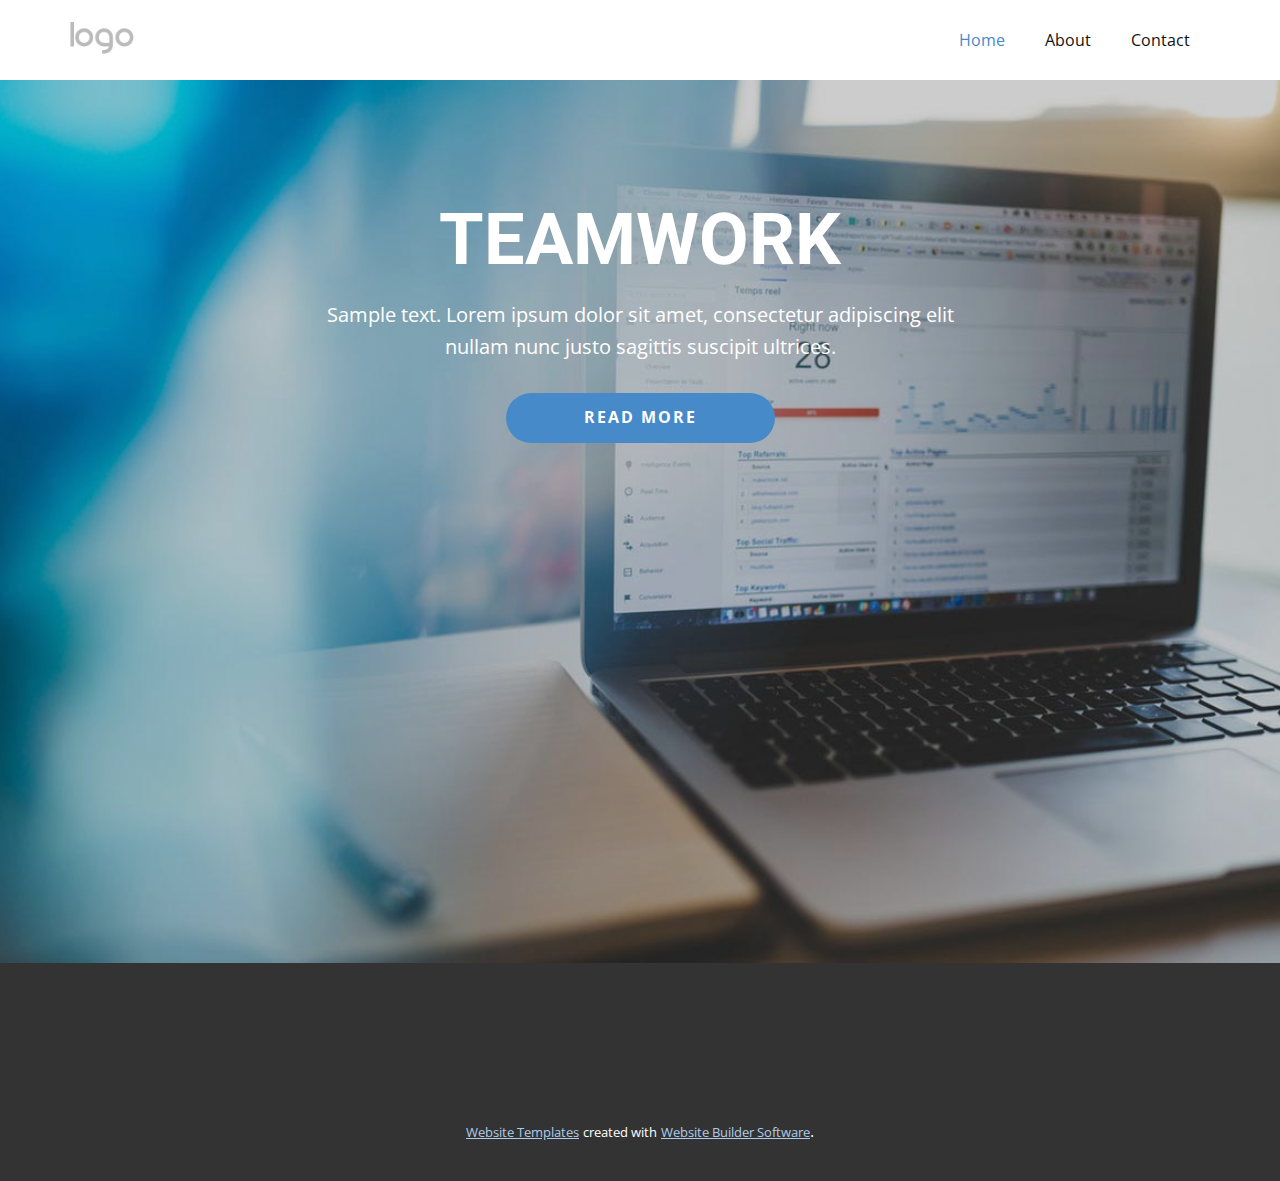
==== index.html @ 9499b472 "glowork template" ====
<!DOCTYPE html>
<html style="font-size: 16px;">
  <head>
    <meta name="viewport" content="width=device-width, initial-scale=1.0">
    <meta charset="utf-8">
    <meta name="keywords" content="INTUITIVE, Interior Workshop">
    <meta name="description" content="">
    <meta name="page_type" content="np-template-header-footer-from-plugin">
    <title>Home</title>
    <link rel="stylesheet" href="nicepage.css" media="screen">
<link rel="stylesheet" href="Home.css" media="screen">
    <script class="u-script" type="text/javascript" src="jquery.js" defer=""></script>
    <script class="u-script" type="text/javascript" src="nicepage.js" defer=""></script>
    <meta name="generator" content="Nicepage 4.1.0, nicepage.com">
    <link id="u-theme-google-font" rel="stylesheet" href="https://fonts.googleapis.com/css?family=Roboto:100,100i,300,300i,400,400i,500,500i,700,700i,900,900i|Open+Sans:300,300i,400,400i,600,600i,700,700i,800,800i">
    
    
    <script type="application/ld+json">{
		"@context": "http://schema.org",
		"@type": "Organization",
		"name": "",
		"logo": "images/default-logo.png"
}</script>
    <meta name="theme-color" content="#478ac9">
    <meta property="og:title" content="Home">
    <meta property="og:type" content="website">
  </head>
  <body data-home-page="Home.html" data-home-page-title="Home" class="u-body"><header class="u-clearfix u-header u-header" id="sec-4d60"><div class="u-clearfix u-sheet u-valign-middle u-sheet-1">
        <a href="https://nicepage.com" class="u-image u-logo u-image-1">
          <img src="images/default-logo.png" class="u-logo-image u-logo-image-1">
        </a>
        <nav class="u-menu u-menu-dropdown u-offcanvas u-menu-1">
          <div class="menu-collapse" style="font-size: 1rem; letter-spacing: 0px;">
            <a class="u-button-style u-custom-left-right-menu-spacing u-custom-padding-bottom u-custom-top-bottom-menu-spacing u-nav-link u-text-active-palette-1-base u-text-hover-palette-2-base" href="#">
              <svg><use xmlns:xlink="http://www.w3.org/1999/xlink" xlink:href="#menu-hamburger"></use></svg>
              <svg version="1.1" xmlns="http://www.w3.org/2000/svg" xmlns:xlink="http://www.w3.org/1999/xlink"><defs><symbol id="menu-hamburger" viewBox="0 0 16 16" style="width: 16px; height: 16px;"><rect y="1" width="16" height="2"></rect><rect y="7" width="16" height="2"></rect><rect y="13" width="16" height="2"></rect>
</symbol>
</defs></svg>
            </a>
          </div>
          <div class="u-nav-container">
            <ul class="u-nav u-unstyled u-nav-1"><li class="u-nav-item"><a class="u-button-style u-nav-link u-text-active-palette-1-base u-text-hover-palette-2-base" href="Home.html" style="padding: 10px 20px;">Home</a>
</li><li class="u-nav-item"><a class="u-button-style u-nav-link u-text-active-palette-1-base u-text-hover-palette-2-base" href="About.html" style="padding: 10px 20px;">About</a>
</li><li class="u-nav-item"><a class="u-button-style u-nav-link u-text-active-palette-1-base u-text-hover-palette-2-base" href="Contact.html" style="padding: 10px 20px;">Contact</a>
</li></ul>
          </div>
          <div class="u-nav-container-collapse">
            <div class="u-black u-container-style u-inner-container-layout u-opacity u-opacity-95 u-sidenav">
              <div class="u-inner-container-layout u-sidenav-overflow">
                <div class="u-menu-close"></div>
                <ul class="u-align-center u-nav u-popupmenu-items u-unstyled u-nav-2"><li class="u-nav-item"><a class="u-button-style u-nav-link" href="Home.html">Home</a>
</li><li class="u-nav-item"><a class="u-button-style u-nav-link" href="About.html">About</a>
</li><li class="u-nav-item"><a class="u-button-style u-nav-link" href="Contact.html">Contact</a>
</li></ul>
              </div>
            </div>
            <div class="u-black u-menu-overlay u-opacity u-opacity-70"></div>
          </div>
        </nav>
      </div></header>
    <section class="u-align-center u-clearfix u-expand-resize u-image u-shading u-video-cover u-section-1" id="carousel_209f">
      <div class="u-clearfix u-sheet u-valign-middle u-sheet-1">
        <h1 class="u-text u-text-body-alt-color u-title u-text-1">teamwork</h1>
        <p class="u-large-text u-text u-text-body-alt-color u-text-variant u-text-2">Sample text. Lorem ipsum dolor sit amet, consectetur adipiscing elit nullam nunc justo sagittis suscipit ultrices.</p>
        <a href="https://nicepage.com/c/gallery-html-templates" class="u-active-palette-1-base u-btn u-btn-round u-button-style u-hover-palette-1-base u-palette-1-base u-radius-50 u-btn-1">Read More</a>
        <div class="u-expanded-width-sm u-expanded-width-xs u-video u-video-cover u-video-1">
          <div class="embed-responsive embed-responsive-1">
            <iframe style="position: absolute;top: 0;left: 0;width: 100%;height: 100%;" class="embed-responsive-item" src="https://www.youtube.com/embed/iia8HIsvqmw?playlist=iia8HIsvqmw&amp;loop=1&amp;mute=1&amp;showinfo=0&amp;controls=0&amp;start=0&amp;autoplay=1" data-autoplay="1" frameborder="0" allowfullscreen=""></iframe>
          </div>
        </div>
      </div>
    </section>
    
    
    <footer class="u-align-center u-clearfix u-footer u-grey-80 u-footer" id="sec-5041"><div class="u-align-left u-clearfix u-sheet u-sheet-1"></div></footer>
    <section class="u-backlink u-clearfix u-grey-80">
      <a class="u-link" href="https://nicepage.com/website-templates" target="_blank">
        <span>Website Templates</span>
      </a>
      <p class="u-text">
        <span>created with</span>
      </p>
      <a class="u-link" href="" target="_blank">
        <span>Website Builder Software</span>
      </a>. 
    </section>
  </body>
</html>
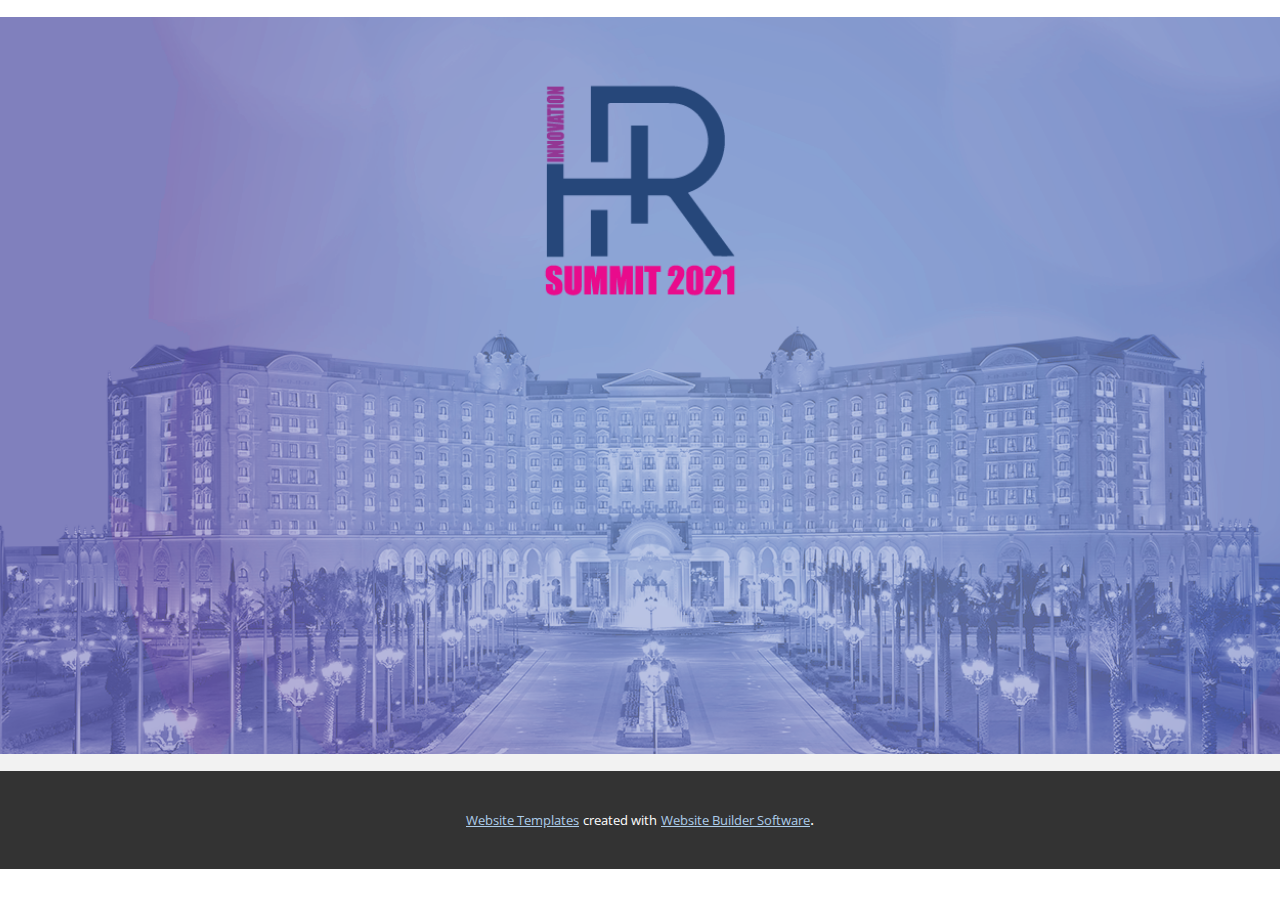
==== commit baf55f6a: "templ-redesign" ====
--- a/index.html
+++ b/index.html
@@ -18,52 +18,16 @@
     <script type="application/ld+json">{
 		"@context": "http://schema.org",
 		"@type": "Organization",
-		"name": "",
-		"logo": "images/default-logo.png"
+		"name": ""
 }</script>
     <meta name="theme-color" content="#478ac9">
     <meta property="og:title" content="Home">
     <meta property="og:type" content="website">
   </head>
-  <body data-home-page="Home.html" data-home-page-title="Home" class="u-body"><header class="u-clearfix u-header u-header" id="sec-4d60"><div class="u-clearfix u-sheet u-valign-middle u-sheet-1">
-        <a href="https://nicepage.com" class="u-image u-logo u-image-1">
-          <img src="images/default-logo.png" class="u-logo-image u-logo-image-1">
-        </a>
-        <nav class="u-menu u-menu-dropdown u-offcanvas u-menu-1">
-          <div class="menu-collapse" style="font-size: 1rem; letter-spacing: 0px;">
-            <a class="u-button-style u-custom-left-right-menu-spacing u-custom-padding-bottom u-custom-top-bottom-menu-spacing u-nav-link u-text-active-palette-1-base u-text-hover-palette-2-base" href="#">
-              <svg><use xmlns:xlink="http://www.w3.org/1999/xlink" xlink:href="#menu-hamburger"></use></svg>
-              <svg version="1.1" xmlns="http://www.w3.org/2000/svg" xmlns:xlink="http://www.w3.org/1999/xlink"><defs><symbol id="menu-hamburger" viewBox="0 0 16 16" style="width: 16px; height: 16px;"><rect y="1" width="16" height="2"></rect><rect y="7" width="16" height="2"></rect><rect y="13" width="16" height="2"></rect>
-</symbol>
-</defs></svg>
-            </a>
-          </div>
-          <div class="u-nav-container">
-            <ul class="u-nav u-unstyled u-nav-1"><li class="u-nav-item"><a class="u-button-style u-nav-link u-text-active-palette-1-base u-text-hover-palette-2-base" href="Home.html" style="padding: 10px 20px;">Home</a>
-</li><li class="u-nav-item"><a class="u-button-style u-nav-link u-text-active-palette-1-base u-text-hover-palette-2-base" href="About.html" style="padding: 10px 20px;">About</a>
-</li><li class="u-nav-item"><a class="u-button-style u-nav-link u-text-active-palette-1-base u-text-hover-palette-2-base" href="Contact.html" style="padding: 10px 20px;">Contact</a>
-</li></ul>
-          </div>
-          <div class="u-nav-container-collapse">
-            <div class="u-black u-container-style u-inner-container-layout u-opacity u-opacity-95 u-sidenav">
-              <div class="u-inner-container-layout u-sidenav-overflow">
-                <div class="u-menu-close"></div>
-                <ul class="u-align-center u-nav u-popupmenu-items u-unstyled u-nav-2"><li class="u-nav-item"><a class="u-button-style u-nav-link" href="Home.html">Home</a>
-</li><li class="u-nav-item"><a class="u-button-style u-nav-link" href="About.html">About</a>
-</li><li class="u-nav-item"><a class="u-button-style u-nav-link" href="Contact.html">Contact</a>
-</li></ul>
-              </div>
-            </div>
-            <div class="u-black u-menu-overlay u-opacity u-opacity-70"></div>
-          </div>
-        </nav>
-      </div></header>
-    <section class="u-align-center u-clearfix u-expand-resize u-image u-shading u-video-cover u-section-1" id="carousel_209f">
-      <div class="u-clearfix u-sheet u-valign-middle u-sheet-1">
-        <h1 class="u-text u-text-body-alt-color u-title u-text-1">teamwork</h1>
-        <p class="u-large-text u-text u-text-body-alt-color u-text-variant u-text-2">Sample text. Lorem ipsum dolor sit amet, consectetur adipiscing elit nullam nunc justo sagittis suscipit ultrices.</p>
-        <a href="https://nicepage.com/c/gallery-html-templates" class="u-active-palette-1-base u-btn u-btn-round u-button-style u-hover-palette-1-base u-palette-1-base u-radius-50 u-btn-1">Read More</a>
-        <div class="u-expanded-width-sm u-expanded-width-xs u-video u-video-cover u-video-1">
+  <body data-home-page="Home.html" data-home-page-title="Home" class="u-body"><header class="u-clearfix u-header u-header" id="sec-4d60"><div class="u-clearfix u-sheet u-sheet-1"></div></header>
+    <section class="u-align-center u-clearfix u-image u-video-cover u-section-1" id="carousel_209f" data-image-width="1280" data-image-height="720">
+      <div class="u-clearfix u-sheet u-sheet-1">
+        <div class="u-video u-video-contain u-video-1">
           <div class="embed-responsive embed-responsive-1">
             <iframe style="position: absolute;top: 0;left: 0;width: 100%;height: 100%;" class="embed-responsive-item" src="https://www.youtube.com/embed/iia8HIsvqmw?playlist=iia8HIsvqmw&amp;loop=1&amp;mute=1&amp;showinfo=0&amp;controls=0&amp;start=0&amp;autoplay=1" data-autoplay="1" frameborder="0" allowfullscreen=""></iframe>
           </div>
@@ -72,7 +36,7 @@
     </section>
     
     
-    <footer class="u-align-center u-clearfix u-footer u-grey-80 u-footer" id="sec-5041"><div class="u-align-left u-clearfix u-sheet u-sheet-1"></div></footer>
+    <footer class="u-align-center u-clearfix u-footer u-grey-5 u-footer" id="sec-5041"><div class="u-align-left u-clearfix u-sheet u-sheet-1"></div></footer>
     <section class="u-backlink u-clearfix u-grey-80">
       <a class="u-link" href="https://nicepage.com/website-templates" target="_blank">
         <span>Website Templates</span>
--- a/nicepage.css
+++ b/nicepage.css
@@ -20675,12 +20675,12 @@
 .u-container-layout.u-color-1-dark-3:before,
 .u-table-alt-color-1-dark-3 tr:nth-child(even) {
   color: #ffffff;
-  background-color: #292e33;
+  background-color: #293332;
 }
 .u-button-style.u-color-1-dark-3,
 .u-button-style.u-color-1-dark-3[class*="u-border-"] {
   color: #ffffff !important;
-  background-color: #292e33 !important;
+  background-color: #293332 !important;
 }
 .u-button-style.u-color-1-dark-3:hover,
 .u-button-style.u-color-1-dark-3[class*="u-border-"]:hover,
@@ -20693,7 +20693,7 @@
 li.active > .u-button-style.u-button-style.u-color-1-dark-3,
 li.active > .u-button-style.u-button-style.u-color-1-dark-3[class*="u-border-"] {
   color: #ffffff !important;
-  background-color: #25292e !important;
+  background-color: #252e2d !important;
 }
 .u-hover-color-1-dark-3:hover,
 .u-hover-color-1-dark-3[class*="u-border-"]:hover,
@@ -20716,10 +20716,10 @@
 li.active > a.u-button-style.u-button-style.u-active-color-1-dark-3,
 li.active > a.u-button-style.u-button-style.u-active-color-1-dark-3[class*="u-border-"] {
   color: #ffffff !important;
-  background-color: #292e33 !important;
+  background-color: #293332 !important;
 }
 a.u-link.u-hover-color-1-dark-3:hover {
-  color: #292e33 !important;
+  color: #293332 !important;
 }
 .u-color-1-dark-2,
 .u-body.u-color-1-dark-2,
@@ -20727,12 +20727,12 @@
 .u-container-layout.u-color-1-dark-2:before,
 .u-table-alt-color-1-dark-2 tr:nth-child(even) {
   color: #ffffff;
-  background-color: #425465;
+  background-color: #41807c;
 }
 .u-button-style.u-color-1-dark-2,
 .u-button-style.u-color-1-dark-2[class*="u-border-"] {
   color: #ffffff !important;
-  background-color: #425465 !important;
+  background-color: #41807c !important;
 }
 .u-button-style.u-color-1-dark-2:hover,
 .u-button-style.u-color-1-dark-2[class*="u-border-"]:hover,
@@ -20745,7 +20745,7 @@
 li.active > .u-button-style.u-button-style.u-color-1-dark-2,
 li.active > .u-button-style.u-button-style.u-color-1-dark-2[class*="u-border-"] {
   color: #ffffff !important;
-  background-color: #3b4c5b !important;
+  background-color: #3a7370 !important;
 }
 .u-hover-color-1-dark-2:hover,
 .u-hover-color-1-dark-2[class*="u-border-"]:hover,
@@ -20768,10 +20768,10 @@
 li.active > a.u-button-style.u-button-style.u-active-color-1-dark-2,
 li.active > a.u-button-style.u-button-style.u-active-color-1-dark-2[class*="u-border-"] {
   color: #ffffff !important;
-  background-color: #425465 !important;
+  background-color: #41807c !important;
 }
 a.u-link.u-hover-color-1-dark-2:hover {
-  color: #425465 !important;
+  color: #41807c !important;
 }
 .u-color-1-dark-1,
 .u-body.u-color-1-dark-1,
@@ -20779,12 +20779,12 @@
 .u-container-layout.u-color-1-dark-1:before,
 .u-table-alt-color-1-dark-1 tr:nth-child(even) {
   color: #ffffff;
-  background-color: #4c7397;
+  background-color: #2cccc4;
 }
 .u-button-style.u-color-1-dark-1,
 .u-button-style.u-color-1-dark-1[class*="u-border-"] {
   color: #ffffff !important;
-  background-color: #4c7397 !important;
+  background-color: #2cccc4 !important;
 }
 .u-button-style.u-color-1-dark-1:hover,
 .u-button-style.u-color-1-dark-1[class*="u-border-"]:hover,
@@ -20797,7 +20797,7 @@
 li.active > .u-button-style.u-button-style.u-color-1-dark-1,
 li.active > .u-button-style.u-button-style.u-color-1-dark-1[class*="u-border-"] {
   color: #ffffff !important;
-  background-color: #446888 !important;
+  background-color: #28b8b0 !important;
 }
 .u-hover-color-1-dark-1:hover,
 .u-hover-color-1-dark-1[class*="u-border-"]:hover,
@@ -20820,23 +20820,23 @@
 li.active > a.u-button-style.u-button-style.u-active-color-1-dark-1,
 li.active > a.u-button-style.u-button-style.u-active-color-1-dark-1[class*="u-border-"] {
   color: #ffffff !important;
-  background-color: #4c7397 !important;
+  background-color: #2cccc4 !important;
 }
 a.u-link.u-hover-color-1-dark-1:hover {
-  color: #4c7397 !important;
+  color: #2cccc4 !important;
 }
 .u-color-1,
 .u-body.u-color-1,
 .u-container-style.u-color-1:before,
 .u-container-layout.u-color-1:before,
 .u-table-alt-color-1 tr:nth-child(even) {
-  color: #ffffff;
-  background-color: #478ac9;
+  color: #111111;
+  background-color: #3be8e0;
 }
 .u-button-style.u-color-1,
 .u-button-style.u-color-1[class*="u-border-"] {
-  color: #ffffff !important;
-  background-color: #478ac9 !important;
+  color: #111111 !important;
+  background-color: #3be8e0 !important;
 }
 .u-button-style.u-color-1:hover,
 .u-button-style.u-color-1[class*="u-border-"]:hover,
@@ -20848,8 +20848,8 @@
 .u-button-style.u-button-style.u-color-1[class*="u-border-"].active,
 li.active > .u-button-style.u-button-style.u-color-1,
 li.active > .u-button-style.u-button-style.u-color-1[class*="u-border-"] {
-  color: #ffffff !important;
-  background-color: #387cbd !important;
+  color: #111111 !important;
+  background-color: #21e5dc !important;
 }
 .u-hover-color-1:hover,
 .u-hover-color-1[class*="u-border-"]:hover,
@@ -20871,24 +20871,24 @@
 a.u-button-style.u-button-style.active > .u-active-color-1[class*="u-border-"],
 li.active > a.u-button-style.u-button-style.u-active-color-1,
 li.active > a.u-button-style.u-button-style.u-active-color-1[class*="u-border-"] {
-  color: #ffffff !important;
-  background-color: #478ac9 !important;
+  color: #111111 !important;
+  background-color: #3be8e0 !important;
 }
 a.u-link.u-hover-color-1:hover {
-  color: #478ac9 !important;
+  color: #3be8e0 !important;
 }
 .u-color-1-light-1,
 .u-body.u-color-1-light-1,
 .u-container-style.u-color-1-light-1:before,
 .u-container-layout.u-color-1-light-1:before,
 .u-table-alt-color-1-light-1 tr:nth-child(even) {
-  color: #ffffff;
-  background-color: #77aad9;
+  color: #111111;
+  background-color: #72efe9;
 }
 .u-button-style.u-color-1-light-1,
 .u-button-style.u-color-1-light-1[class*="u-border-"] {
-  color: #ffffff !important;
-  background-color: #77aad9 !important;
+  color: #111111 !important;
+  background-color: #72efe9 !important;
 }
 .u-button-style.u-color-1-light-1:hover,
 .u-button-style.u-color-1-light-1[class*="u-border-"]:hover,
@@ -20900,8 +20900,8 @@
 .u-button-style.u-button-style.u-color-1-light-1[class*="u-border-"].active,
 li.active > .u-button-style.u-button-style.u-color-1-light-1,
 li.active > .u-button-style.u-button-style.u-color-1-light-1[class*="u-border-"] {
-  color: #ffffff !important;
-  background-color: #5d9ad2 !important;
+  color: #111111 !important;
+  background-color: #52ebe4 !important;
 }
 .u-hover-color-1-light-1:hover,
 .u-hover-color-1-light-1[class*="u-border-"]:hover,
@@ -20923,11 +20923,11 @@
 a.u-button-style.u-button-style.active > .u-active-color-1-light-1[class*="u-border-"],
 li.active > a.u-button-style.u-button-style.u-active-color-1-light-1,
 li.active > a.u-button-style.u-button-style.u-active-color-1-light-1[class*="u-border-"] {
-  color: #ffffff !important;
-  background-color: #77aad9 !important;
+  color: #111111 !important;
+  background-color: #72efe9 !important;
 }
 a.u-link.u-hover-color-1-light-1:hover {
-  color: #77aad9 !important;
+  color: #72efe9 !important;
 }
 .u-color-1-light-2,
 .u-body.u-color-1-light-2,
@@ -20935,12 +20935,12 @@
 .u-container-layout.u-color-1-light-2:before,
 .u-table-alt-color-1-light-2 tr:nth-child(even) {
   color: #111111;
-  background-color: #adcce9;
+  background-color: #adf6f2;
 }
 .u-button-style.u-color-1-light-2,
 .u-button-style.u-color-1-light-2[class*="u-border-"] {
   color: #111111 !important;
-  background-color: #adcce9 !important;
+  background-color: #adf6f2 !important;
 }
 .u-button-style.u-color-1-light-2:hover,
 .u-button-style.u-color-1-light-2[class*="u-border-"]:hover,
@@ -20953,7 +20953,7 @@
 li.active > .u-button-style.u-button-style.u-color-1-light-2,
 li.active > .u-button-style.u-button-style.u-color-1-light-2[class*="u-border-"] {
   color: #111111 !important;
-  background-color: #8db8e0 !important;
+  background-color: #87f2ec !important;
 }
 .u-hover-color-1-light-2:hover,
 .u-hover-color-1-light-2[class*="u-border-"]:hover,
@@ -20976,10 +20976,10 @@
 li.active > a.u-button-style.u-button-style.u-active-color-1-light-2,
 li.active > a.u-button-style.u-button-style.u-active-color-1-light-2[class*="u-border-"] {
   color: #111111 !important;
-  background-color: #adcce9 !important;
+  background-color: #adf6f2 !important;
 }
 a.u-link.u-hover-color-1-light-2:hover {
-  color: #adcce9 !important;
+  color: #adf6f2 !important;
 }
 .u-color-1-light-3,
 .u-body.u-color-1-light-3,
@@ -20987,12 +20987,12 @@
 .u-container-layout.u-color-1-light-3:before,
 .u-table-alt-color-1-light-3 tr:nth-child(even) {
   color: #111111;
-  background-color: #e9f2fa;
+  background-color: #eafdfc;
 }
 .u-button-style.u-color-1-light-3,
 .u-button-style.u-color-1-light-3[class*="u-border-"] {
   color: #111111 !important;
-  background-color: #e9f2fa !important;
+  background-color: #eafdfc !important;
 }
 .u-button-style.u-color-1-light-3:hover,
 .u-button-style.u-color-1-light-3[class*="u-border-"]:hover,
@@ -21005,7 +21005,7 @@
 li.active > .u-button-style.u-button-style.u-color-1-light-3,
 li.active > .u-button-style.u-button-style.u-color-1-light-3[class*="u-border-"] {
   color: #111111 !important;
-  background-color: #c2dbf1 !important;
+  background-color: #bef9f6 !important;
 }
 .u-hover-color-1-light-3:hover,
 .u-hover-color-1-light-3[class*="u-border-"]:hover,
@@ -21028,10 +21028,10 @@
 li.active > a.u-button-style.u-button-style.u-active-color-1-light-3,
 li.active > a.u-button-style.u-button-style.u-active-color-1-light-3[class*="u-border-"] {
   color: #111111 !important;
-  background-color: #e9f2fa !important;
+  background-color: #eafdfc !important;
 }
 a.u-link.u-hover-color-1-light-3:hover {
-  color: #e9f2fa !important;
+  color: #eafdfc !important;
 }
 .u-color-1-base,
 .u-body.u-color-1-base,
@@ -21039,12 +21039,12 @@
 .u-container-layout.u-color-1-base:before,
 .u-table-alt-color-1-base tr:nth-child(even) {
   color: #ffffff;
-  background-color: #478ac9;
+  background-color: #2cccc4;
 }
 .u-button-style.u-color-1-base,
 .u-button-style.u-color-1-base[class*="u-border-"] {
   color: #ffffff !important;
-  background-color: #478ac9 !important;
+  background-color: #2cccc4 !important;
 }
 .u-button-style.u-color-1-base:hover,
 .u-button-style.u-color-1-base[class*="u-border-"]:hover,
@@ -21057,7 +21057,7 @@
 li.active > .u-button-style.u-button-style.u-color-1-base,
 li.active > .u-button-style.u-button-style.u-color-1-base[class*="u-border-"] {
   color: #ffffff !important;
-  background-color: #387cbd !important;
+  background-color: #28b8b0 !important;
 }
 .u-hover-color-1-base:hover,
 .u-hover-color-1-base[class*="u-border-"]:hover,
@@ -21080,10 +21080,10 @@
 li.active > a.u-button-style.u-button-style.u-active-color-1-base,
 li.active > a.u-button-style.u-button-style.u-active-color-1-base[class*="u-border-"] {
   color: #ffffff !important;
-  background-color: #478ac9 !important;
+  background-color: #2cccc4 !important;
 }
 a.u-link.u-hover-color-1-base:hover {
-  color: #478ac9 !important;
+  color: #2cccc4 !important;
 }
 .u-color-2-dark-3,
 .u-body.u-color-2-dark-3,
@@ -21091,12 +21091,12 @@
 .u-container-layout.u-color-2-dark-3:before,
 .u-table-alt-color-2-dark-3 tr:nth-child(even) {
   color: #ffffff;
-  background-color: #332929;
+  background-color: #292d33;
 }
 .u-button-style.u-color-2-dark-3,
 .u-button-style.u-color-2-dark-3[class*="u-border-"] {
   color: #ffffff !important;
-  background-color: #332929 !important;
+  background-color: #292d33 !important;
 }
 .u-button-style.u-color-2-dark-3:hover,
 .u-button-style.u-color-2-dark-3[class*="u-border-"]:hover,
@@ -21109,7 +21109,7 @@
 li.active > .u-button-style.u-button-style.u-color-2-dark-3,
 li.active > .u-button-style.u-button-style.u-color-2-dark-3[class*="u-border-"] {
   color: #ffffff !important;
-  background-color: #2e2525 !important;
+  background-color: #25292e !important;
 }
 .u-hover-color-2-dark-3:hover,
 .u-hover-color-2-dark-3[class*="u-border-"]:hover,
@@ -21132,10 +21132,10 @@
 li.active > a.u-button-style.u-button-style.u-active-color-2-dark-3,
 li.active > a.u-button-style.u-button-style.u-active-color-2-dark-3[class*="u-border-"] {
   color: #ffffff !important;
-  background-color: #332929 !important;
+  background-color: #292d33 !important;
 }
 a.u-link.u-hover-color-2-dark-3:hover {
-  color: #332929 !important;
+  color: #292d33 !important;
 }
 .u-color-2-dark-2,
 .u-body.u-color-2-dark-2,
@@ -21143,12 +21143,12 @@
 .u-container-layout.u-color-2-dark-2:before,
 .u-table-alt-color-2-dark-2 tr:nth-child(even) {
   color: #ffffff;
-  background-color: #6b4748;
+  background-color: #555c66;
 }
 .u-button-style.u-color-2-dark-2,
 .u-button-style.u-color-2-dark-2[class*="u-border-"] {
   color: #ffffff !important;
-  background-color: #6b4748 !important;
+  background-color: #555c66 !important;
 }
 .u-button-style.u-color-2-dark-2:hover,
 .u-button-style.u-color-2-dark-2[class*="u-border-"]:hover,
@@ -21161,7 +21161,7 @@
 li.active > .u-button-style.u-button-style.u-color-2-dark-2,
 li.active > .u-button-style.u-button-style.u-color-2-dark-2[class*="u-border-"] {
   color: #ffffff !important;
-  background-color: #604041 !important;
+  background-color: #4d535c !important;
 }
 .u-hover-color-2-dark-2:hover,
 .u-hover-color-2-dark-2[class*="u-border-"]:hover,
@@ -21184,10 +21184,10 @@
 li.active > a.u-button-style.u-button-style.u-active-color-2-dark-2,
 li.active > a.u-button-style.u-button-style.u-active-color-2-dark-2[class*="u-border-"] {
   color: #ffffff !important;
-  background-color: #6b4748 !important;
+  background-color: #555c66 !important;
 }
 a.u-link.u-hover-color-2-dark-2:hover {
-  color: #6b4748 !important;
+  color: #555c66 !important;
 }
 .u-color-2-dark-1,
 .u-body.u-color-2-dark-1,
@@ -21195,12 +21195,12 @@
 .u-container-layout.u-color-2-dark-1:before,
 .u-table-alt-color-2-dark-1 tr:nth-child(even) {
   color: #ffffff;
-  background-color: #a35559;
+  background-color: #858e99;
 }
 .u-button-style.u-color-2-dark-1,
 .u-button-style.u-color-2-dark-1[class*="u-border-"] {
   color: #ffffff !important;
-  background-color: #a35559 !important;
+  background-color: #858e99 !important;
 }
 .u-button-style.u-color-2-dark-1:hover,
 .u-button-style.u-color-2-dark-1[class*="u-border-"]:hover,
@@ -21213,7 +21213,7 @@
 li.active > .u-button-style.u-button-style.u-color-2-dark-1,
 li.active > .u-button-style.u-button-style.u-color-2-dark-1[class*="u-border-"] {
   color: #ffffff !important;
-  background-color: #934c50 !important;
+  background-color: #75808c !important;
 }
 .u-hover-color-2-dark-1:hover,
 .u-hover-color-2-dark-1[class*="u-border-"]:hover,
@@ -21236,23 +21236,23 @@
 li.active > a.u-button-style.u-button-style.u-active-color-2-dark-1,
 li.active > a.u-button-style.u-button-style.u-active-color-2-dark-1[class*="u-border-"] {
   color: #ffffff !important;
-  background-color: #a35559 !important;
+  background-color: #858e99 !important;
 }
 a.u-link.u-hover-color-2-dark-1:hover {
-  color: #a35559 !important;
+  color: #858e99 !important;
 }
 .u-color-2,
 .u-body.u-color-2,
 .u-container-style.u-color-2:before,
 .u-container-layout.u-color-2:before,
 .u-table-alt-color-2 tr:nth-child(even) {
-  color: #ffffff;
-  background-color: #db545a;
+  color: #111111;
+  background-color: #b9c1cc;
 }
 .u-button-style.u-color-2,
 .u-button-style.u-color-2[class*="u-border-"] {
-  color: #ffffff !important;
-  background-color: #db545a !important;
+  color: #111111 !important;
+  background-color: #b9c1cc !important;
 }
 .u-button-style.u-color-2:hover,
 .u-button-style.u-color-2[class*="u-border-"]:hover,
@@ -21264,8 +21264,8 @@
 .u-button-style.u-button-style.u-color-2[class*="u-border-"].active,
 li.active > .u-button-style.u-button-style.u-color-2,
 li.active > .u-button-style.u-button-style.u-color-2[class*="u-border-"] {
-  color: #ffffff !important;
-  background-color: #d63b42 !important;
+  color: #111111 !important;
+  background-color: #a2adbc !important;
 }
 .u-hover-color-2:hover,
 .u-hover-color-2[class*="u-border-"]:hover,
@@ -21287,24 +21287,24 @@
 a.u-button-style.u-button-style.active > .u-active-color-2[class*="u-border-"],
 li.active > a.u-button-style.u-button-style.u-active-color-2,
 li.active > a.u-button-style.u-button-style.u-active-color-2[class*="u-border-"] {
-  color: #ffffff !important;
-  background-color: #db545a !important;
+  color: #111111 !important;
+  background-color: #b9c1cc !important;
 }
 a.u-link.u-hover-color-2:hover {
-  color: #db545a !important;
+  color: #b9c1cc !important;
 }
 .u-color-2-light-1,
 .u-body.u-color-2-light-1,
 .u-container-style.u-color-2-light-1:before,
 .u-container-layout.u-color-2-light-1:before,
 .u-table-alt-color-2-light-1 tr:nth-child(even) {
-  color: #ffffff;
-  background-color: #e68387;
+  color: #111111;
+  background-color: #ccd3db;
 }
 .u-button-style.u-color-2-light-1,
 .u-button-style.u-color-2-light-1[class*="u-border-"] {
-  color: #ffffff !important;
-  background-color: #e68387 !important;
+  color: #111111 !important;
+  background-color: #ccd3db !important;
 }
 .u-button-style.u-color-2-light-1:hover,
 .u-button-style.u-color-2-light-1[class*="u-border-"]:hover,
@@ -21316,8 +21316,8 @@
 .u-button-style.u-button-style.u-color-2-light-1[class*="u-border-"].active,
 li.active > .u-button-style.u-button-style.u-color-2-light-1,
 li.active > .u-button-style.u-button-style.u-color-2-light-1[class*="u-border-"] {
-  color: #ffffff !important;
-  background-color: #e0656a !important;
+  color: #111111 !important;
+  background-color: #b3bec9 !important;
 }
 .u-hover-color-2-light-1:hover,
 .u-hover-color-2-light-1[class*="u-border-"]:hover,
@@ -21339,11 +21339,11 @@
 a.u-button-style.u-button-style.active > .u-active-color-2-light-1[class*="u-border-"],
 li.active > a.u-button-style.u-button-style.u-active-color-2-light-1,
 li.active > a.u-button-style.u-button-style.u-active-color-2-light-1[class*="u-border-"] {
-  color: #ffffff !important;
-  background-color: #e68387 !important;
+  color: #111111 !important;
+  background-color: #ccd3db !important;
 }
 a.u-link.u-hover-color-2-light-1:hover {
-  color: #e68387 !important;
+  color: #ccd3db !important;
 }
 .u-color-2-light-2,
 .u-body.u-color-2-light-2,
@@ -21351,12 +21351,12 @@
 .u-container-layout.u-color-2-light-2:before,
 .u-table-alt-color-2-light-2 tr:nth-child(even) {
   color: #111111;
-  background-color: #f1b5b8;
+  background-color: #e0e5eb;
 }
 .u-button-style.u-color-2-light-2,
 .u-button-style.u-color-2-light-2[class*="u-border-"] {
   color: #111111 !important;
-  background-color: #f1b5b8 !important;
+  background-color: #e0e5eb !important;
 }
 .u-button-style.u-color-2-light-2:hover,
 .u-button-style.u-color-2-light-2[class*="u-border-"]:hover,
@@ -21369,7 +21369,7 @@
 li.active > .u-button-style.u-button-style.u-color-2-light-2,
 li.active > .u-button-style.u-button-style.u-color-2-light-2[class*="u-border-"] {
   color: #111111 !important;
-  background-color: #ea9296 !important;
+  background-color: #c4ced9 !important;
 }
 .u-hover-color-2-light-2:hover,
 .u-hover-color-2-light-2[class*="u-border-"]:hover,
@@ -21392,10 +21392,10 @@
 li.active > a.u-button-style.u-button-style.u-active-color-2-light-2,
 li.active > a.u-button-style.u-button-style.u-active-color-2-light-2[class*="u-border-"] {
   color: #111111 !important;
-  background-color: #f1b5b8 !important;
+  background-color: #e0e5eb !important;
 }
 a.u-link.u-hover-color-2-light-2:hover {
-  color: #f1b5b8 !important;
+  color: #e0e5eb !important;
 }
 .u-color-2-light-3,
 .u-body.u-color-2-light-3,
@@ -21403,12 +21403,12 @@
 .u-container-layout.u-color-2-light-3:before,
 .u-table-alt-color-2-light-3 tr:nth-child(even) {
   color: #111111;
-  background-color: #fbeced;
+  background-color: #f5f7fa;
 }
 .u-button-style.u-color-2-light-3,
 .u-button-style.u-color-2-light-3[class*="u-border-"] {
   color: #111111 !important;
-  background-color: #fbeced !important;
+  background-color: #f5f7fa !important;
 }
 .u-button-style.u-color-2-light-3:hover,
 .u-button-style.u-color-2-light-3[class*="u-border-"]:hover,
@@ -21421,7 +21421,7 @@
 li.active > .u-button-style.u-button-style.u-color-2-light-3,
 li.active > .u-button-style.u-button-style.u-color-2-light-3[class*="u-border-"] {
   color: #111111 !important;
-  background-color: #f3c4c7 !important;
+  background-color: #d4dde9 !important;
 }
 .u-hover-color-2-light-3:hover,
 .u-hover-color-2-light-3[class*="u-border-"]:hover,
@@ -21444,23 +21444,23 @@
 li.active > a.u-button-style.u-button-style.u-active-color-2-light-3,
 li.active > a.u-button-style.u-button-style.u-active-color-2-light-3[class*="u-border-"] {
   color: #111111 !important;
-  background-color: #fbeced !important;
+  background-color: #f5f7fa !important;
 }
 a.u-link.u-hover-color-2-light-3:hover {
-  color: #fbeced !important;
+  color: #f5f7fa !important;
 }
 .u-color-2-base,
 .u-body.u-color-2-base,
 .u-container-style.u-color-2-base:before,
 .u-container-layout.u-color-2-base:before,
 .u-table-alt-color-2-base tr:nth-child(even) {
-  color: #ffffff;
-  background-color: #db545a;
+  color: #111111;
+  background-color: #b9c1cc;
 }
 .u-button-style.u-color-2-base,
 .u-button-style.u-color-2-base[class*="u-border-"] {
-  color: #ffffff !important;
-  background-color: #db545a !important;
+  color: #111111 !important;
+  background-color: #b9c1cc !important;
 }
 .u-button-style.u-color-2-base:hover,
 .u-button-style.u-color-2-base[class*="u-border-"]:hover,
@@ -21472,8 +21472,8 @@
 .u-button-style.u-button-style.u-color-2-base[class*="u-border-"].active,
 li.active > .u-button-style.u-button-style.u-color-2-base,
 li.active > .u-button-style.u-button-style.u-color-2-base[class*="u-border-"] {
-  color: #ffffff !important;
-  background-color: #d63b42 !important;
+  color: #111111 !important;
+  background-color: #a2adbc !important;
 }
 .u-hover-color-2-base:hover,
 .u-hover-color-2-base[class*="u-border-"]:hover,
@@ -21495,11 +21495,11 @@
 a.u-button-style.u-button-style.active > .u-active-color-2-base[class*="u-border-"],
 li.active > a.u-button-style.u-button-style.u-active-color-2-base,
 li.active > a.u-button-style.u-button-style.u-active-color-2-base[class*="u-border-"] {
-  color: #ffffff !important;
-  background-color: #db545a !important;
+  color: #111111 !important;
+  background-color: #b9c1cc !important;
 }
 a.u-link.u-hover-color-2-base:hover {
-  color: #db545a !important;
+  color: #b9c1cc !important;
 }
 .u-color-3-dark-3,
 .u-body.u-color-3-dark-3,
@@ -21507,12 +21507,12 @@
 .u-container-layout.u-color-3-dark-3:before,
 .u-table-alt-color-3-dark-3 tr:nth-child(even) {
   color: #ffffff;
-  background-color: #333129;
+  background-color: #292e33;
 }
 .u-button-style.u-color-3-dark-3,
 .u-button-style.u-color-3-dark-3[class*="u-border-"] {
   color: #ffffff !important;
-  background-color: #333129 !important;
+  background-color: #292e33 !important;
 }
 .u-button-style.u-color-3-dark-3:hover,
 .u-button-style.u-color-3-dark-3[class*="u-border-"]:hover,
@@ -21525,7 +21525,7 @@
 li.active > .u-button-style.u-button-style.u-color-3-dark-3,
 li.active > .u-button-style.u-button-style.u-color-3-dark-3[class*="u-border-"] {
   color: #ffffff !important;
-  background-color: #2e2c25 !important;
+  background-color: #25292e !important;
 }
 .u-hover-color-3-dark-3:hover,
 .u-hover-color-3-dark-3[class*="u-border-"]:hover,
@@ -21548,10 +21548,10 @@
 li.active > a.u-button-style.u-button-style.u-active-color-3-dark-3,
 li.active > a.u-button-style.u-button-style.u-active-color-3-dark-3[class*="u-border-"] {
   color: #ffffff !important;
-  background-color: #333129 !important;
+  background-color: #292e33 !important;
 }
 a.u-link.u-hover-color-3-dark-3:hover {
-  color: #333129 !important;
+  color: #292e33 !important;
 }
 .u-color-3-dark-2,
 .u-body.u-color-3-dark-2,
@@ -21559,12 +21559,12 @@
 .u-container-layout.u-color-3-dark-2:before,
 .u-table-alt-color-3-dark-2 tr:nth-child(even) {
   color: #ffffff;
-  background-color: #72683f;
+  background-color: #425465;
 }
 .u-button-style.u-color-3-dark-2,
 .u-button-style.u-color-3-dark-2[class*="u-border-"] {
   color: #ffffff !important;
-  background-color: #72683f !important;
+  background-color: #425465 !important;
 }
 .u-button-style.u-color-3-dark-2:hover,
 .u-button-style.u-color-3-dark-2[class*="u-border-"]:hover,
@@ -21577,7 +21577,7 @@
 li.active > .u-button-style.u-button-style.u-color-3-dark-2,
 li.active > .u-button-style.u-button-style.u-color-3-dark-2[class*="u-border-"] {
   color: #ffffff !important;
-  background-color: #675e39 !important;
+  background-color: #3b4c5b !important;
 }
 .u-hover-color-3-dark-2:hover,
 .u-hover-color-3-dark-2[class*="u-border-"]:hover,
@@ -21600,10 +21600,10 @@
 li.active > a.u-button-style.u-button-style.u-active-color-3-dark-2,
 li.active > a.u-button-style.u-button-style.u-active-color-3-dark-2[class*="u-border-"] {
   color: #ffffff !important;
-  background-color: #72683f !important;
+  background-color: #425465 !important;
 }
 a.u-link.u-hover-color-3-dark-2:hover {
-  color: #72683f !important;
+  color: #425465 !important;
 }
 .u-color-3-dark-1,
 .u-body.u-color-3-dark-1,
@@ -21611,12 +21611,12 @@
 .u-container-layout.u-color-3-dark-1:before,
 .u-table-alt-color-3-dark-1 tr:nth-child(even) {
   color: #ffffff;
-  background-color: #b29a36;
+  background-color: #4c7397;
 }
 .u-button-style.u-color-3-dark-1,
 .u-button-style.u-color-3-dark-1[class*="u-border-"] {
   color: #ffffff !important;
-  background-color: #b29a36 !important;
+  background-color: #4c7397 !important;
 }
 .u-button-style.u-color-3-dark-1:hover,
 .u-button-style.u-color-3-dark-1[class*="u-border-"]:hover,
@@ -21629,7 +21629,7 @@
 li.active > .u-button-style.u-button-style.u-color-3-dark-1,
 li.active > .u-button-style.u-button-style.u-color-3-dark-1[class*="u-border-"] {
   color: #ffffff !important;
-  background-color: #a08b31 !important;
+  background-color: #446888 !important;
 }
 .u-hover-color-3-dark-1:hover,
 .u-hover-color-3-dark-1[class*="u-border-"]:hover,
@@ -21652,23 +21652,23 @@
 li.active > a.u-button-style.u-button-style.u-active-color-3-dark-1,
 li.active > a.u-button-style.u-button-style.u-active-color-3-dark-1[class*="u-border-"] {
   color: #ffffff !important;
-  background-color: #b29a36 !important;
+  background-color: #4c7397 !important;
 }
 a.u-link.u-hover-color-3-dark-1:hover {
-  color: #b29a36 !important;
+  color: #4c7397 !important;
 }
 .u-color-3,
 .u-body.u-color-3,
 .u-container-style.u-color-3:before,
 .u-container-layout.u-color-3:before,
 .u-table-alt-color-3 tr:nth-child(even) {
-  color: #111111;
-  background-color: #f1c50e;
+  color: #ffffff;
+  background-color: #478ac9;
 }
 .u-button-style.u-color-3,
 .u-button-style.u-color-3[class*="u-border-"] {
-  color: #111111 !important;
-  background-color: #f1c50e !important;
+  color: #ffffff !important;
+  background-color: #478ac9 !important;
 }
 .u-button-style.u-color-3:hover,
 .u-button-style.u-color-3[class*="u-border-"]:hover,
@@ -21680,8 +21680,8 @@
 .u-button-style.u-button-style.u-color-3[class*="u-border-"].active,
 li.active > .u-button-style.u-button-style.u-color-3,
 li.active > .u-button-style.u-button-style.u-color-3[class*="u-border-"] {
-  color: #111111 !important;
-  background-color: #d9b10d !important;
+  color: #ffffff !important;
+  background-color: #387cbd !important;
 }
 .u-hover-color-3:hover,
 .u-hover-color-3[class*="u-border-"]:hover,
@@ -21703,24 +21703,24 @@
 a.u-button-style.u-button-style.active > .u-active-color-3[class*="u-border-"],
 li.active > a.u-button-style.u-button-style.u-active-color-3,
 li.active > a.u-button-style.u-button-style.u-active-color-3[class*="u-border-"] {
-  color: #111111 !important;
-  background-color: #f1c50e !important;
+  color: #ffffff !important;
+  background-color: #478ac9 !important;
 }
 a.u-link.u-hover-color-3:hover {
-  color: #f1c50e !important;
+  color: #478ac9 !important;
 }
 .u-color-3-light-1,
 .u-body.u-color-3-light-1,
 .u-container-style.u-color-3-light-1:before,
 .u-container-layout.u-color-3-light-1:before,
 .u-table-alt-color-3-light-1 tr:nth-child(even) {
-  color: #111111;
-  background-color: #f5d654;
+  color: #ffffff;
+  background-color: #77aad9;
 }
 .u-button-style.u-color-3-light-1,
 .u-button-style.u-color-3-light-1[class*="u-border-"] {
-  color: #111111 !important;
-  background-color: #f5d654 !important;
+  color: #ffffff !important;
+  background-color: #77aad9 !important;
 }
 .u-button-style.u-color-3-light-1:hover,
 .u-button-style.u-color-3-light-1[class*="u-border-"]:hover,
@@ -21732,8 +21732,8 @@
 .u-button-style.u-button-style.u-color-3-light-1[class*="u-border-"].active,
 li.active > .u-button-style.u-button-style.u-color-3-light-1,
 li.active > .u-button-style.u-button-style.u-color-3-light-1[class*="u-border-"] {
-  color: #111111 !important;
-  background-color: #f3cf35 !important;
+  color: #ffffff !important;
+  background-color: #5d9ad2 !important;
 }
 .u-hover-color-3-light-1:hover,
 .u-hover-color-3-light-1[class*="u-border-"]:hover,
@@ -21755,11 +21755,11 @@
 a.u-button-style.u-button-style.active > .u-active-color-3-light-1[class*="u-border-"],
 li.active > a.u-button-style.u-button-style.u-active-color-3-light-1,
 li.active > a.u-button-style.u-button-style.u-active-color-3-light-1[class*="u-border-"] {
-  color: #111111 !important;
-  background-color: #f5d654 !important;
+  color: #ffffff !important;
+  background-color: #77aad9 !important;
 }
 a.u-link.u-hover-color-3-light-1:hover {
-  color: #f5d654 !important;
+  color: #77aad9 !important;
 }
 .u-color-3-light-2,
 .u-body.u-color-3-light-2,
@@ -21767,12 +21767,12 @@
 .u-container-layout.u-color-3-light-2:before,
 .u-table-alt-color-3-light-2 tr:nth-child(even) {
   color: #111111;
-  background-color: #f9e79b;
+  background-color: #adcce9;
 }
 .u-button-style.u-color-3-light-2,
 .u-button-style.u-color-3-light-2[class*="u-border-"] {
   color: #111111 !important;
-  background-color: #f9e79b !important;
+  background-color: #adcce9 !important;
 }
 .u-button-style.u-color-3-light-2:hover,
 .u-button-style.u-color-3-light-2[class*="u-border-"]:hover,
@@ -21785,7 +21785,7 @@
 li.active > .u-button-style.u-button-style.u-color-3-light-2,
 li.active > .u-button-style.u-button-style.u-color-3-light-2[class*="u-border-"] {
   color: #111111 !important;
-  background-color: #f7de75 !important;
+  background-color: #8db8e0 !important;
 }
 .u-hover-color-3-light-2:hover,
 .u-hover-color-3-light-2[class*="u-border-"]:hover,
@@ -21808,10 +21808,10 @@
 li.active > a.u-button-style.u-button-style.u-active-color-3-light-2,
 li.active > a.u-button-style.u-button-style.u-active-color-3-light-2[class*="u-border-"] {
   color: #111111 !important;
-  background-color: #f9e79b !important;
+  background-color: #adcce9 !important;
 }
 a.u-link.u-hover-color-3-light-2:hover {
-  color: #f9e79b !important;
+  color: #adcce9 !important;
 }
 .u-color-3-light-3,
 .u-body.u-color-3-light-3,
@@ -21819,12 +21819,12 @@
 .u-container-layout.u-color-3-light-3:before,
 .u-table-alt-color-3-light-3 tr:nth-child(even) {
   color: #111111;
-  background-color: #fef9e6;
+  background-color: #e9f2fa;
 }
 .u-button-style.u-color-3-light-3,
 .u-button-style.u-color-3-light-3[class*="u-border-"] {
   color: #111111 !important;
-  background-color: #fef9e6 !important;
+  background-color: #e9f2fa !important;
 }
 .u-button-style.u-color-3-light-3:hover,
 .u-button-style.u-color-3-light-3[class*="u-border-"]:hover,
@@ -21837,7 +21837,7 @@
 li.active > .u-button-style.u-button-style.u-color-3-light-3,
 li.active > .u-button-style.u-button-style.u-color-3-light-3[class*="u-border-"] {
   color: #111111 !important;
-  background-color: #fceeb7 !important;
+  background-color: #c2dbf1 !important;
 }
 .u-hover-color-3-light-3:hover,
 .u-hover-color-3-light-3[class*="u-border-"]:hover,
@@ -21860,23 +21860,23 @@
 li.active > a.u-button-style.u-button-style.u-active-color-3-light-3,
 li.active > a.u-button-style.u-button-style.u-active-color-3-light-3[class*="u-border-"] {
   color: #111111 !important;
-  background-color: #fef9e6 !important;
+  background-color: #e9f2fa !important;
 }
 a.u-link.u-hover-color-3-light-3:hover {
-  color: #fef9e6 !important;
+  color: #e9f2fa !important;
 }
 .u-color-3-base,
 .u-body.u-color-3-base,
 .u-container-style.u-color-3-base:before,
 .u-container-layout.u-color-3-base:before,
 .u-table-alt-color-3-base tr:nth-child(even) {
-  color: #111111;
-  background-color: #f1c50e;
+  color: #ffffff;
+  background-color: #478ac9;
 }
 .u-button-style.u-color-3-base,
 .u-button-style.u-color-3-base[class*="u-border-"] {
-  color: #111111 !important;
-  background-color: #f1c50e !important;
+  color: #ffffff !important;
+  background-color: #478ac9 !important;
 }
 .u-button-style.u-color-3-base:hover,
 .u-button-style.u-color-3-base[class*="u-border-"]:hover,
@@ -21888,8 +21888,8 @@
 .u-button-style.u-button-style.u-color-3-base[class*="u-border-"].active,
 li.active > .u-button-style.u-button-style.u-color-3-base,
 li.active > .u-button-style.u-button-style.u-color-3-base[class*="u-border-"] {
-  color: #111111 !important;
-  background-color: #d9b10d !important;
+  color: #ffffff !important;
+  background-color: #387cbd !important;
 }
 .u-hover-color-3-base:hover,
 .u-hover-color-3-base[class*="u-border-"]:hover,
@@ -21911,11 +21911,11 @@
 a.u-button-style.u-button-style.active > .u-active-color-3-base[class*="u-border-"],
 li.active > a.u-button-style.u-button-style.u-active-color-3-base,
 li.active > a.u-button-style.u-button-style.u-active-color-3-base[class*="u-border-"] {
-  color: #111111 !important;
-  background-color: #f1c50e !important;
+  color: #ffffff !important;
+  background-color: #478ac9 !important;
 }
 a.u-link.u-hover-color-3-base:hover {
-  color: #f1c50e !important;
+  color: #478ac9 !important;
 }
 .u-color-4-dark-3,
 .u-body.u-color-4-dark-3,
@@ -21923,12 +21923,12 @@
 .u-container-layout.u-color-4-dark-3:before,
 .u-table-alt-color-4-dark-3 tr:nth-child(even) {
   color: #ffffff;
-  background-color: #293332;
+  background-color: #332929;
 }
 .u-button-style.u-color-4-dark-3,
 .u-button-style.u-color-4-dark-3[class*="u-border-"] {
   color: #ffffff !important;
-  background-color: #293332 !important;
+  background-color: #332929 !important;
 }
 .u-button-style.u-color-4-dark-3:hover,
 .u-button-style.u-color-4-dark-3[class*="u-border-"]:hover,
@@ -21941,7 +21941,7 @@
 li.active > .u-button-style.u-button-style.u-color-4-dark-3,
 li.active > .u-button-style.u-button-style.u-color-4-dark-3[class*="u-border-"] {
   color: #ffffff !important;
-  background-color: #252e2d !important;
+  background-color: #2e2525 !important;
 }
 .u-hover-color-4-dark-3:hover,
 .u-hover-color-4-dark-3[class*="u-border-"]:hover,
@@ -21964,10 +21964,10 @@
 li.active > a.u-button-style.u-button-style.u-active-color-4-dark-3,
 li.active > a.u-button-style.u-button-style.u-active-color-4-dark-3[class*="u-border-"] {
   color: #ffffff !important;
-  background-color: #293332 !important;
+  background-color: #332929 !important;
 }
 a.u-link.u-hover-color-4-dark-3:hover {
-  color: #293332 !important;
+  color: #332929 !important;
 }
 .u-color-4-dark-2,
 .u-body.u-color-4-dark-2,
@@ -21975,12 +21975,12 @@
 .u-container-layout.u-color-4-dark-2:before,
 .u-table-alt-color-4-dark-2 tr:nth-child(even) {
   color: #ffffff;
-  background-color: #41807c;
+  background-color: #6b4748;
 }
 .u-button-style.u-color-4-dark-2,
 .u-button-style.u-color-4-dark-2[class*="u-border-"] {
   color: #ffffff !important;
-  background-color: #41807c !important;
+  background-color: #6b4748 !important;
 }
 .u-button-style.u-color-4-dark-2:hover,
 .u-button-style.u-color-4-dark-2[class*="u-border-"]:hover,
@@ -21993,7 +21993,7 @@
 li.active > .u-button-style.u-button-style.u-color-4-dark-2,
 li.active > .u-button-style.u-button-style.u-color-4-dark-2[class*="u-border-"] {
   color: #ffffff !important;
-  background-color: #3a7370 !important;
+  background-color: #604041 !important;
 }
 .u-hover-color-4-dark-2:hover,
 .u-hover-color-4-dark-2[class*="u-border-"]:hover,
@@ -22016,10 +22016,10 @@
 li.active > a.u-button-style.u-button-style.u-active-color-4-dark-2,
 li.active > a.u-button-style.u-button-style.u-active-color-4-dark-2[class*="u-border-"] {
   color: #ffffff !important;
-  background-color: #41807c !important;
+  background-color: #6b4748 !important;
 }
 a.u-link.u-hover-color-4-dark-2:hover {
-  color: #41807c !important;
+  color: #6b4748 !important;
 }
 .u-color-4-dark-1,
 .u-body.u-color-4-dark-1,
@@ -22027,12 +22027,12 @@
 .u-container-layout.u-color-4-dark-1:before,
 .u-table-alt-color-4-dark-1 tr:nth-child(even) {
   color: #ffffff;
-  background-color: #2cccc4;
+  background-color: #a35559;
 }
 .u-button-style.u-color-4-dark-1,
 .u-button-style.u-color-4-dark-1[class*="u-border-"] {
   color: #ffffff !important;
-  background-color: #2cccc4 !important;
+  background-color: #a35559 !important;
 }
 .u-button-style.u-color-4-dark-1:hover,
 .u-button-style.u-color-4-dark-1[class*="u-border-"]:hover,
@@ -22045,7 +22045,7 @@
 li.active > .u-button-style.u-button-style.u-color-4-dark-1,
 li.active > .u-button-style.u-button-style.u-color-4-dark-1[class*="u-border-"] {
   color: #ffffff !important;
-  background-color: #28b8b0 !important;
+  background-color: #934c50 !important;
 }
 .u-hover-color-4-dark-1:hover,
 .u-hover-color-4-dark-1[class*="u-border-"]:hover,
@@ -22068,23 +22068,23 @@
 li.active > a.u-button-style.u-button-style.u-active-color-4-dark-1,
 li.active > a.u-button-style.u-button-style.u-active-color-4-dark-1[class*="u-border-"] {
   color: #ffffff !important;
-  background-color: #2cccc4 !important;
+  background-color: #a35559 !important;
 }
 a.u-link.u-hover-color-4-dark-1:hover {
-  color: #2cccc4 !important;
+  color: #a35559 !important;
 }
 .u-color-4,
 .u-body.u-color-4,
 .u-container-style.u-color-4:before,
 .u-container-layout.u-color-4:before,
 .u-table-alt-color-4 tr:nth-child(even) {
-  color: #111111;
-  background-color: #3be8e0;
+  color: #ffffff;
+  background-color: #db545a;
 }
 .u-button-style.u-color-4,
 .u-button-style.u-color-4[class*="u-border-"] {
-  color: #111111 !important;
-  background-color: #3be8e0 !important;
+  color: #ffffff !important;
+  background-color: #db545a !important;
 }
 .u-button-style.u-color-4:hover,
 .u-button-style.u-color-4[class*="u-border-"]:hover,
@@ -22096,8 +22096,8 @@
 .u-button-style.u-button-style.u-color-4[class*="u-border-"].active,
 li.active > .u-button-style.u-button-style.u-color-4,
 li.active > .u-button-style.u-button-style.u-color-4[class*="u-border-"] {
-  color: #111111 !important;
-  background-color: #21e5dc !important;
+  color: #ffffff !important;
+  background-color: #d63b42 !important;
 }
 .u-hover-color-4:hover,
 .u-hover-color-4[class*="u-border-"]:hover,
@@ -22119,24 +22119,24 @@
 a.u-button-style.u-button-style.active > .u-active-color-4[class*="u-border-"],
 li.active > a.u-button-style.u-button-style.u-active-color-4,
 li.active > a.u-button-style.u-button-style.u-active-color-4[class*="u-border-"] {
-  color: #111111 !important;
-  background-color: #3be8e0 !important;
+  color: #ffffff !important;
+  background-color: #db545a !important;
 }
 a.u-link.u-hover-color-4:hover {
-  color: #3be8e0 !important;
+  color: #db545a !important;
 }
 .u-color-4-light-1,
 .u-body.u-color-4-light-1,
 .u-container-style.u-color-4-light-1:before,
 .u-container-layout.u-color-4-light-1:before,
 .u-table-alt-color-4-light-1 tr:nth-child(even) {
-  color: #111111;
-  background-color: #72efe9;
+  color: #ffffff;
+  background-color: #e68387;
 }
 .u-button-style.u-color-4-light-1,
 .u-button-style.u-color-4-light-1[class*="u-border-"] {
-  color: #111111 !important;
-  background-color: #72efe9 !important;
+  color: #ffffff !important;
+  background-color: #e68387 !important;
 }
 .u-button-style.u-color-4-light-1:hover,
 .u-button-style.u-color-4-light-1[class*="u-border-"]:hover,
@@ -22148,8 +22148,8 @@
 .u-button-style.u-button-style.u-color-4-light-1[class*="u-border-"].active,
 li.active > .u-button-style.u-button-style.u-color-4-light-1,
 li.active > .u-button-style.u-button-style.u-color-4-light-1[class*="u-border-"] {
-  color: #111111 !important;
-  background-color: #52ebe4 !important;
+  color: #ffffff !important;
+  background-color: #e0656a !important;
 }
 .u-hover-color-4-light-1:hover,
 .u-hover-color-4-light-1[class*="u-border-"]:hover,
@@ -22171,11 +22171,11 @@
 a.u-button-style.u-button-style.active > .u-active-color-4-light-1[class*="u-border-"],
 li.active > a.u-button-style.u-button-style.u-active-color-4-light-1,
 li.active > a.u-button-style.u-button-style.u-active-color-4-light-1[class*="u-border-"] {
-  color: #111111 !important;
-  background-color: #72efe9 !important;
+  color: #ffffff !important;
+  background-color: #e68387 !important;
 }
 a.u-link.u-hover-color-4-light-1:hover {
-  color: #72efe9 !important;
+  color: #e68387 !important;
 }
 .u-color-4-light-2,
 .u-body.u-color-4-light-2,
@@ -22183,12 +22183,12 @@
 .u-container-layout.u-color-4-light-2:before,
 .u-table-alt-color-4-light-2 tr:nth-child(even) {
   color: #111111;
-  background-color: #adf6f2;
+  background-color: #f1b5b8;
 }
 .u-button-style.u-color-4-light-2,
 .u-button-style.u-color-4-light-2[class*="u-border-"] {
   color: #111111 !important;
-  background-color: #adf6f2 !important;
+  background-color: #f1b5b8 !important;
 }
 .u-button-style.u-color-4-light-2:hover,
 .u-button-style.u-color-4-light-2[class*="u-border-"]:hover,
@@ -22201,7 +22201,7 @@
 li.active > .u-button-style.u-button-style.u-color-4-light-2,
 li.active > .u-button-style.u-button-style.u-color-4-light-2[class*="u-border-"] {
   color: #111111 !important;
-  background-color: #87f2ec !important;
+  background-color: #ea9296 !important;
 }
 .u-hover-color-4-light-2:hover,
 .u-hover-color-4-light-2[class*="u-border-"]:hover,
@@ -22224,10 +22224,10 @@
 li.active > a.u-button-style.u-button-style.u-active-color-4-light-2,
 li.active > a.u-button-style.u-button-style.u-active-color-4-light-2[class*="u-border-"] {
   color: #111111 !important;
-  background-color: #adf6f2 !important;
+  background-color: #f1b5b8 !important;
 }
 a.u-link.u-hover-color-4-light-2:hover {
-  color: #adf6f2 !important;
+  color: #f1b5b8 !important;
 }
 .u-color-4-light-3,
 .u-body.u-color-4-light-3,
@@ -22235,12 +22235,12 @@
 .u-container-layout.u-color-4-light-3:before,
 .u-table-alt-color-4-light-3 tr:nth-child(even) {
   color: #111111;
-  background-color: #eafdfc;
+  background-color: #fbeced;
 }
 .u-button-style.u-color-4-light-3,
 .u-button-style.u-color-4-light-3[class*="u-border-"] {
   color: #111111 !important;
-  background-color: #eafdfc !important;
+  background-color: #fbeced !important;
 }
 .u-button-style.u-color-4-light-3:hover,
 .u-button-style.u-color-4-light-3[class*="u-border-"]:hover,
@@ -22253,7 +22253,7 @@
 li.active > .u-button-style.u-button-style.u-color-4-light-3,
 li.active > .u-button-style.u-button-style.u-color-4-light-3[class*="u-border-"] {
   color: #111111 !important;
-  background-color: #bef9f6 !important;
+  background-color: #f3c4c7 !important;
 }
 .u-hover-color-4-light-3:hover,
 .u-hover-color-4-light-3[class*="u-border-"]:hover,
@@ -22276,10 +22276,10 @@
 li.active > a.u-button-style.u-button-style.u-active-color-4-light-3,
 li.active > a.u-button-style.u-button-style.u-active-color-4-light-3[class*="u-border-"] {
   color: #111111 !important;
-  background-color: #eafdfc !important;
+  background-color: #fbeced !important;
 }
 a.u-link.u-hover-color-4-light-3:hover {
-  color: #eafdfc !important;
+  color: #fbeced !important;
 }
 .u-color-4-base,
 .u-body.u-color-4-base,
@@ -22287,12 +22287,12 @@
 .u-container-layout.u-color-4-base:before,
 .u-table-alt-color-4-base tr:nth-child(even) {
   color: #ffffff;
-  background-color: #2cccc4;
+  background-color: #db545a;
 }
 .u-button-style.u-color-4-base,
 .u-button-style.u-color-4-base[class*="u-border-"] {
   color: #ffffff !important;
-  background-color: #2cccc4 !important;
+  background-color: #db545a !important;
 }
 .u-button-style.u-color-4-base:hover,
 .u-button-style.u-color-4-base[class*="u-border-"]:hover,
@@ -22305,7 +22305,7 @@
 li.active > .u-button-style.u-button-style.u-color-4-base,
 li.active > .u-button-style.u-button-style.u-color-4-base[class*="u-border-"] {
   color: #ffffff !important;
-  background-color: #28b8b0 !important;
+  background-color: #d63b42 !important;
 }
 .u-hover-color-4-base:hover,
 .u-hover-color-4-base[class*="u-border-"]:hover,
@@ -22328,10 +22328,10 @@
 li.active > a.u-button-style.u-button-style.u-active-color-4-base,
 li.active > a.u-button-style.u-button-style.u-active-color-4-base[class*="u-border-"] {
   color: #ffffff !important;
-  background-color: #2cccc4 !important;
+  background-color: #db545a !important;
 }
 a.u-link.u-hover-color-4-base:hover {
-  color: #2cccc4 !important;
+  color: #db545a !important;
 }
 .u-color-5-dark-3,
 .u-body.u-color-5-dark-3,
@@ -22339,12 +22339,12 @@
 .u-container-layout.u-color-5-dark-3:before,
 .u-table-alt-color-5-dark-3 tr:nth-child(even) {
   color: #ffffff;
-  background-color: #292d33;
+  background-color: #333129;
 }
 .u-button-style.u-color-5-dark-3,
 .u-button-style.u-color-5-dark-3[class*="u-border-"] {
   color: #ffffff !important;
-  background-color: #292d33 !important;
+  background-color: #333129 !important;
 }
 .u-button-style.u-color-5-dark-3:hover,
 .u-button-style.u-color-5-dark-3[class*="u-border-"]:hover,
@@ -22357,7 +22357,7 @@
 li.active > .u-button-style.u-button-style.u-color-5-dark-3,
 li.active > .u-button-style.u-button-style.u-color-5-dark-3[class*="u-border-"] {
   color: #ffffff !important;
-  background-color: #25292e !important;
+  background-color: #2e2c25 !important;
 }
 .u-hover-color-5-dark-3:hover,
 .u-hover-color-5-dark-3[class*="u-border-"]:hover,
@@ -22380,10 +22380,10 @@
 li.active > a.u-button-style.u-button-style.u-active-color-5-dark-3,
 li.active > a.u-button-style.u-button-style.u-active-color-5-dark-3[class*="u-border-"] {
   color: #ffffff !important;
-  background-color: #292d33 !important;
+  background-color: #333129 !important;
 }
 a.u-link.u-hover-color-5-dark-3:hover {
-  color: #292d33 !important;
+  color: #333129 !important;
 }
 .u-color-5-dark-2,
 .u-body.u-color-5-dark-2,
@@ -22391,12 +22391,12 @@
 .u-container-layout.u-color-5-dark-2:before,
 .u-table-alt-color-5-dark-2 tr:nth-child(even) {
   color: #ffffff;
-  background-color: #555c66;
+  background-color: #72683f;
 }
 .u-button-style.u-color-5-dark-2,
 .u-button-style.u-color-5-dark-2[class*="u-border-"] {
   color: #ffffff !important;
-  background-color: #555c66 !important;
+  background-color: #72683f !important;
 }
 .u-button-style.u-color-5-dark-2:hover,
 .u-button-style.u-color-5-dark-2[class*="u-border-"]:hover,
@@ -22409,7 +22409,7 @@
 li.active > .u-button-style.u-button-style.u-color-5-dark-2,
 li.active > .u-button-style.u-button-style.u-color-5-dark-2[class*="u-border-"] {
   color: #ffffff !important;
-  background-color: #4d535c !important;
+  background-color: #675e39 !important;
 }
 .u-hover-color-5-dark-2:hover,
 .u-hover-color-5-dark-2[class*="u-border-"]:hover,
@@ -22432,10 +22432,10 @@
 li.active > a.u-button-style.u-button-style.u-active-color-5-dark-2,
 li.active > a.u-button-style.u-button-style.u-active-color-5-dark-2[class*="u-border-"] {
   color: #ffffff !important;
-  background-color: #555c66 !important;
+  background-color: #72683f !important;
 }
 a.u-link.u-hover-color-5-dark-2:hover {
-  color: #555c66 !important;
+  color: #72683f !important;
 }
 .u-color-5-dark-1,
 .u-body.u-color-5-dark-1,
@@ -22443,12 +22443,12 @@
 .u-container-layout.u-color-5-dark-1:before,
 .u-table-alt-color-5-dark-1 tr:nth-child(even) {
   color: #ffffff;
-  background-color: #858e99;
+  background-color: #b29a36;
 }
 .u-button-style.u-color-5-dark-1,
 .u-button-style.u-color-5-dark-1[class*="u-border-"] {
   color: #ffffff !important;
-  background-color: #858e99 !important;
+  background-color: #b29a36 !important;
 }
 .u-button-style.u-color-5-dark-1:hover,
 .u-button-style.u-color-5-dark-1[class*="u-border-"]:hover,
@@ -22461,7 +22461,7 @@
 li.active > .u-button-style.u-button-style.u-color-5-dark-1,
 li.active > .u-button-style.u-button-style.u-color-5-dark-1[class*="u-border-"] {
   color: #ffffff !important;
-  background-color: #75808c !important;
+  background-color: #a08b31 !important;
 }
 .u-hover-color-5-dark-1:hover,
 .u-hover-color-5-dark-1[class*="u-border-"]:hover,
@@ -22484,10 +22484,10 @@
 li.active > a.u-button-style.u-button-style.u-active-color-5-dark-1,
 li.active > a.u-button-style.u-button-style.u-active-color-5-dark-1[class*="u-border-"] {
   color: #ffffff !important;
-  background-color: #858e99 !important;
+  background-color: #b29a36 !important;
 }
 a.u-link.u-hover-color-5-dark-1:hover {
-  color: #858e99 !important;
+  color: #b29a36 !important;
 }
 .u-color-5,
 .u-body.u-color-5,
@@ -22495,12 +22495,12 @@
 .u-container-layout.u-color-5:before,
 .u-table-alt-color-5 tr:nth-child(even) {
   color: #111111;
-  background-color: #b9c1cc;
+  background-color: #f1c50e;
 }
 .u-button-style.u-color-5,
 .u-button-style.u-color-5[class*="u-border-"] {
   color: #111111 !important;
-  background-color: #b9c1cc !important;
+  background-color: #f1c50e !important;
 }
 .u-button-style.u-color-5:hover,
 .u-button-style.u-color-5[class*="u-border-"]:hover,
@@ -22513,7 +22513,7 @@
 li.active > .u-button-style.u-button-style.u-color-5,
 li.active > .u-button-style.u-button-style.u-color-5[class*="u-border-"] {
   color: #111111 !important;
-  background-color: #a2adbc !important;
+  background-color: #d9b10d !important;
 }
 .u-hover-color-5:hover,
 .u-hover-color-5[class*="u-border-"]:hover,
@@ -22536,10 +22536,10 @@
 li.active > a.u-button-style.u-button-style.u-active-color-5,
 li.active > a.u-button-style.u-button-style.u-active-color-5[class*="u-border-"] {
   color: #111111 !important;
-  background-color: #b9c1cc !important;
+  background-color: #f1c50e !important;
 }
 a.u-link.u-hover-color-5:hover {
-  color: #b9c1cc !important;
+  color: #f1c50e !important;
 }
 .u-color-5-light-1,
 .u-body.u-color-5-light-1,
@@ -22547,12 +22547,12 @@
 .u-container-layout.u-color-5-light-1:before,
 .u-table-alt-color-5-light-1 tr:nth-child(even) {
   color: #111111;
-  background-color: #ccd3db;
+  background-color: #f5d654;
 }
 .u-button-style.u-color-5-light-1,
 .u-button-style.u-color-5-light-1[class*="u-border-"] {
   color: #111111 !important;
-  background-color: #ccd3db !important;
+  background-color: #f5d654 !important;
 }
 .u-button-style.u-color-5-light-1:hover,
 .u-button-style.u-color-5-light-1[class*="u-border-"]:hover,
@@ -22565,7 +22565,7 @@
 li.active > .u-button-style.u-button-style.u-color-5-light-1,
 li.active > .u-button-style.u-button-style.u-color-5-light-1[class*="u-border-"] {
   color: #111111 !important;
-  background-color: #b3bec9 !important;
+  background-color: #f3cf35 !important;
 }
 .u-hover-color-5-light-1:hover,
 .u-hover-color-5-light-1[class*="u-border-"]:hover,
@@ -22588,10 +22588,10 @@
 li.active > a.u-button-style.u-button-style.u-active-color-5-light-1,
 li.active > a.u-button-style.u-button-style.u-active-color-5-light-1[class*="u-border-"] {
   color: #111111 !important;
-  background-color: #ccd3db !important;
+  background-color: #f5d654 !important;
 }
 a.u-link.u-hover-color-5-light-1:hover {
-  color: #ccd3db !important;
+  color: #f5d654 !important;
 }
 .u-color-5-light-2,
 .u-body.u-color-5-light-2,
@@ -22599,12 +22599,12 @@
 .u-container-layout.u-color-5-light-2:before,
 .u-table-alt-color-5-light-2 tr:nth-child(even) {
   color: #111111;
-  background-color: #e0e5eb;
+  background-color: #f9e79b;
 }
 .u-button-style.u-color-5-light-2,
 .u-button-style.u-color-5-light-2[class*="u-border-"] {
   color: #111111 !important;
-  background-color: #e0e5eb !important;
+  background-color: #f9e79b !important;
 }
 .u-button-style.u-color-5-light-2:hover,
 .u-button-style.u-color-5-light-2[class*="u-border-"]:hover,
@@ -22617,7 +22617,7 @@
 li.active > .u-button-style.u-button-style.u-color-5-light-2,
 li.active > .u-button-style.u-button-style.u-color-5-light-2[class*="u-border-"] {
   color: #111111 !important;
-  background-color: #c4ced9 !important;
+  background-color: #f7de75 !important;
 }
 .u-hover-color-5-light-2:hover,
 .u-hover-color-5-light-2[class*="u-border-"]:hover,
@@ -22640,10 +22640,10 @@
 li.active > a.u-button-style.u-button-style.u-active-color-5-light-2,
 li.active > a.u-button-style.u-button-style.u-active-color-5-light-2[class*="u-border-"] {
   color: #111111 !important;
-  background-color: #e0e5eb !important;
+  background-color: #f9e79b !important;
 }
 a.u-link.u-hover-color-5-light-2:hover {
-  color: #e0e5eb !important;
+  color: #f9e79b !important;
 }
 .u-color-5-light-3,
 .u-body.u-color-5-light-3,
@@ -22651,12 +22651,12 @@
 .u-container-layout.u-color-5-light-3:before,
 .u-table-alt-color-5-light-3 tr:nth-child(even) {
   color: #111111;
-  background-color: #f5f7fa;
+  background-color: #fef9e6;
 }
 .u-button-style.u-color-5-light-3,
 .u-button-style.u-color-5-light-3[class*="u-border-"] {
   color: #111111 !important;
-  background-color: #f5f7fa !important;
+  background-color: #fef9e6 !important;
 }
 .u-button-style.u-color-5-light-3:hover,
 .u-button-style.u-color-5-light-3[class*="u-border-"]:hover,
@@ -22669,7 +22669,7 @@
 li.active > .u-button-style.u-button-style.u-color-5-light-3,
 li.active > .u-button-style.u-button-style.u-color-5-light-3[class*="u-border-"] {
   color: #111111 !important;
-  background-color: #d4dde9 !important;
+  background-color: #fceeb7 !important;
 }
 .u-hover-color-5-light-3:hover,
 .u-hover-color-5-light-3[class*="u-border-"]:hover,
@@ -22692,10 +22692,10 @@
 li.active > a.u-button-style.u-button-style.u-active-color-5-light-3,
 li.active > a.u-button-style.u-button-style.u-active-color-5-light-3[class*="u-border-"] {
   color: #111111 !important;
-  background-color: #f5f7fa !important;
+  background-color: #fef9e6 !important;
 }
 a.u-link.u-hover-color-5-light-3:hover {
-  color: #f5f7fa !important;
+  color: #fef9e6 !important;
 }
 .u-color-5-base,
 .u-body.u-color-5-base,
@@ -22703,12 +22703,12 @@
 .u-container-layout.u-color-5-base:before,
 .u-table-alt-color-5-base tr:nth-child(even) {
   color: #111111;
-  background-color: #b9c1cc;
+  background-color: #f1c50e;
 }
 .u-button-style.u-color-5-base,
 .u-button-style.u-color-5-base[class*="u-border-"] {
   color: #111111 !important;
-  background-color: #b9c1cc !important;
+  background-color: #f1c50e !important;
 }
 .u-button-style.u-color-5-base:hover,
 .u-button-style.u-color-5-base[class*="u-border-"]:hover,
@@ -22721,7 +22721,7 @@
 li.active > .u-button-style.u-button-style.u-color-5-base,
 li.active > .u-button-style.u-button-style.u-color-5-base[class*="u-border-"] {
   color: #111111 !important;
-  background-color: #a2adbc !important;
+  background-color: #d9b10d !important;
 }
 .u-hover-color-5-base:hover,
 .u-hover-color-5-base[class*="u-border-"]:hover,
@@ -22744,10 +22744,10 @@
 li.active > a.u-button-style.u-button-style.u-active-color-5-base,
 li.active > a.u-button-style.u-button-style.u-active-color-5-base[class*="u-border-"] {
   color: #111111 !important;
-  background-color: #b9c1cc !important;
+  background-color: #f1c50e !important;
 }
 a.u-link.u-hover-color-5-base:hover {
-  color: #b9c1cc !important;
+  color: #f1c50e !important;
 }
 .u-palette-1-dark-3,
 .u-body.u-palette-1-dark-3,
@@ -26079,18 +26079,18 @@
 }
 .u-border-color-1-dark-3,
 .u-separator-color-1-dark-3:after {
-  border-color: #292e33;
-  stroke: #292e33;
+  border-color: #293332;
+  stroke: #293332;
 }
 .u-button-style.u-border-color-1-dark-3 {
-  border-color: #292e33 !important;
-  color: #292e33 !important;
+  border-color: #293332 !important;
+  color: #293332 !important;
   background-color: transparent !important;
 }
 .u-button-style.u-border-color-1-dark-3:hover,
 .u-button-style.u-border-color-1-dark-3:focus {
   border-color: transparent !important;
-  color: #25292e !important;
+  color: #252e2d !important;
   background-color: transparent !important;
 }
 .u-border-hover-color-1-dark-3:hover,
@@ -26103,29 +26103,29 @@
 a.u-button-style.u-button-style.u-border-active-color-1-dark-3.active,
 a.u-button-style.u-button-style.active > .u-border-active-color-1-dark-3,
 li.active > a.u-button-style.u-button-style.u-border-active-color-1-dark-3 {
-  color: #292e33 !important;
-  border-color: #292e33 !important;
+  color: #293332 !important;
+  border-color: #293332 !important;
 }
 .u-link.u-border-color-1-dark-3[class*="u-border-"] {
-  border-color: #292e33 !important;
+  border-color: #293332 !important;
 }
 .u-link.u-border-color-1-dark-3[class*="u-border-"]:hover {
-  border-color: #25292e !important;
+  border-color: #252e2d !important;
 }
 .u-border-color-1-dark-2,
 .u-separator-color-1-dark-2:after {
-  border-color: #425465;
-  stroke: #425465;
+  border-color: #41807c;
+  stroke: #41807c;
 }
 .u-button-style.u-border-color-1-dark-2 {
-  border-color: #425465 !important;
-  color: #425465 !important;
+  border-color: #41807c !important;
+  color: #41807c !important;
   background-color: transparent !important;
 }
 .u-button-style.u-border-color-1-dark-2:hover,
 .u-button-style.u-border-color-1-dark-2:focus {
   border-color: transparent !important;
-  color: #3b4c5b !important;
+  color: #3a7370 !important;
   background-color: transparent !important;
 }
 .u-border-hover-color-1-dark-2:hover,
@@ -26138,29 +26138,29 @@
 a.u-button-style.u-button-style.u-border-active-color-1-dark-2.active,
 a.u-button-style.u-button-style.active > .u-border-active-color-1-dark-2,
 li.active > a.u-button-style.u-button-style.u-border-active-color-1-dark-2 {
-  color: #425465 !important;
-  border-color: #425465 !important;
+  color: #41807c !important;
+  border-color: #41807c !important;
 }
 .u-link.u-border-color-1-dark-2[class*="u-border-"] {
-  border-color: #425465 !important;
+  border-color: #41807c !important;
 }
 .u-link.u-border-color-1-dark-2[class*="u-border-"]:hover {
-  border-color: #3b4c5b !important;
+  border-color: #3a7370 !important;
 }
 .u-border-color-1-dark-1,
 .u-separator-color-1-dark-1:after {
-  border-color: #4c7397;
-  stroke: #4c7397;
+  border-color: #2cccc4;
+  stroke: #2cccc4;
 }
 .u-button-style.u-border-color-1-dark-1 {
-  border-color: #4c7397 !important;
-  color: #4c7397 !important;
+  border-color: #2cccc4 !important;
+  color: #2cccc4 !important;
   background-color: transparent !important;
 }
 .u-button-style.u-border-color-1-dark-1:hover,
 .u-button-style.u-border-color-1-dark-1:focus {
   border-color: transparent !important;
-  color: #446888 !important;
+  color: #28b8b0 !important;
   background-color: transparent !important;
 }
 .u-border-hover-color-1-dark-1:hover,
@@ -26173,29 +26173,29 @@
 a.u-button-style.u-button-style.u-border-active-color-1-dark-1.active,
 a.u-button-style.u-button-style.active > .u-border-active-color-1-dark-1,
 li.active > a.u-button-style.u-button-style.u-border-active-color-1-dark-1 {
-  color: #4c7397 !important;
-  border-color: #4c7397 !important;
+  color: #2cccc4 !important;
+  border-color: #2cccc4 !important;
 }
 .u-link.u-border-color-1-dark-1[class*="u-border-"] {
-  border-color: #4c7397 !important;
+  border-color: #2cccc4 !important;
 }
 .u-link.u-border-color-1-dark-1[class*="u-border-"]:hover {
-  border-color: #446888 !important;
+  border-color: #28b8b0 !important;
 }
 .u-border-color-1,
 .u-separator-color-1:after {
-  border-color: #478ac9;
-  stroke: #478ac9;
+  border-color: #3be8e0;
+  stroke: #3be8e0;
 }
 .u-button-style.u-border-color-1 {
-  border-color: #478ac9 !important;
-  color: #478ac9 !important;
+  border-color: #3be8e0 !important;
+  color: #3be8e0 !important;
   background-color: transparent !important;
 }
 .u-button-style.u-border-color-1:hover,
 .u-button-style.u-border-color-1:focus {
   border-color: transparent !important;
-  color: #387cbd !important;
+  color: #21e5dc !important;
   background-color: transparent !important;
 }
 .u-border-hover-color-1:hover,
@@ -26208,29 +26208,29 @@
 a.u-button-style.u-button-style.u-border-active-color-1.active,
 a.u-button-style.u-button-style.active > .u-border-active-color-1,
 li.active > a.u-button-style.u-button-style.u-border-active-color-1 {
-  color: #478ac9 !important;
-  border-color: #478ac9 !important;
+  color: #3be8e0 !important;
+  border-color: #3be8e0 !important;
 }
 .u-link.u-border-color-1[class*="u-border-"] {
-  border-color: #478ac9 !important;
+  border-color: #3be8e0 !important;
 }
 .u-link.u-border-color-1[class*="u-border-"]:hover {
-  border-color: #387cbd !important;
+  border-color: #21e5dc !important;
 }
 .u-border-color-1-light-1,
 .u-separator-color-1-light-1:after {
-  border-color: #77aad9;
-  stroke: #77aad9;
+  border-color: #72efe9;
+  stroke: #72efe9;
 }
 .u-button-style.u-border-color-1-light-1 {
-  border-color: #77aad9 !important;
-  color: #77aad9 !important;
+  border-color: #72efe9 !important;
+  color: #72efe9 !important;
   background-color: transparent !important;
 }
 .u-button-style.u-border-color-1-light-1:hover,
 .u-button-style.u-border-color-1-light-1:focus {
   border-color: transparent !important;
-  color: #5d9ad2 !important;
+  color: #52ebe4 !important;
   background-color: transparent !important;
 }
 .u-border-hover-color-1-light-1:hover,
@@ -26243,29 +26243,29 @@
 a.u-button-style.u-button-style.u-border-active-color-1-light-1.active,
 a.u-button-style.u-button-style.active > .u-border-active-color-1-light-1,
 li.active > a.u-button-style.u-button-style.u-border-active-color-1-light-1 {
-  color: #77aad9 !important;
-  border-color: #77aad9 !important;
+  color: #72efe9 !important;
+  border-color: #72efe9 !important;
 }
 .u-link.u-border-color-1-light-1[class*="u-border-"] {
-  border-color: #77aad9 !important;
+  border-color: #72efe9 !important;
 }
 .u-link.u-border-color-1-light-1[class*="u-border-"]:hover {
-  border-color: #5d9ad2 !important;
+  border-color: #52ebe4 !important;
 }
 .u-border-color-1-light-2,
 .u-separator-color-1-light-2:after {
-  border-color: #adcce9;
-  stroke: #adcce9;
+  border-color: #adf6f2;
+  stroke: #adf6f2;
 }
 .u-button-style.u-border-color-1-light-2 {
-  border-color: #adcce9 !important;
-  color: #adcce9 !important;
+  border-color: #adf6f2 !important;
+  color: #adf6f2 !important;
   background-color: transparent !important;
 }
 .u-button-style.u-border-color-1-light-2:hover,
 .u-button-style.u-border-color-1-light-2:focus {
   border-color: transparent !important;
-  color: #8db8e0 !important;
+  color: #87f2ec !important;
   background-color: transparent !important;
 }
 .u-border-hover-color-1-light-2:hover,
@@ -26278,29 +26278,29 @@
 a.u-button-style.u-button-style.u-border-active-color-1-light-2.active,
 a.u-button-style.u-button-style.active > .u-border-active-color-1-light-2,
 li.active > a.u-button-style.u-button-style.u-border-active-color-1-light-2 {
-  color: #adcce9 !important;
-  border-color: #adcce9 !important;
+  color: #adf6f2 !important;
+  border-color: #adf6f2 !important;
 }
 .u-link.u-border-color-1-light-2[class*="u-border-"] {
-  border-color: #adcce9 !important;
+  border-color: #adf6f2 !important;
 }
 .u-link.u-border-color-1-light-2[class*="u-border-"]:hover {
-  border-color: #8db8e0 !important;
+  border-color: #87f2ec !important;
 }
 .u-border-color-1-light-3,
 .u-separator-color-1-light-3:after {
-  border-color: #e9f2fa;
-  stroke: #e9f2fa;
+  border-color: #eafdfc;
+  stroke: #eafdfc;
 }
 .u-button-style.u-border-color-1-light-3 {
-  border-color: #e9f2fa !important;
-  color: #e9f2fa !important;
+  border-color: #eafdfc !important;
+  color: #eafdfc !important;
   background-color: transparent !important;
 }
 .u-button-style.u-border-color-1-light-3:hover,
 .u-button-style.u-border-color-1-light-3:focus {
   border-color: transparent !important;
-  color: #c2dbf1 !important;
+  color: #bef9f6 !important;
   background-color: transparent !important;
 }
 .u-border-hover-color-1-light-3:hover,
@@ -26313,29 +26313,29 @@
 a.u-button-style.u-button-style.u-border-active-color-1-light-3.active,
 a.u-button-style.u-button-style.active > .u-border-active-color-1-light-3,
 li.active > a.u-button-style.u-button-style.u-border-active-color-1-light-3 {
-  color: #e9f2fa !important;
-  border-color: #e9f2fa !important;
+  color: #eafdfc !important;
+  border-color: #eafdfc !important;
 }
 .u-link.u-border-color-1-light-3[class*="u-border-"] {
-  border-color: #e9f2fa !important;
+  border-color: #eafdfc !important;
 }
 .u-link.u-border-color-1-light-3[class*="u-border-"]:hover {
-  border-color: #c2dbf1 !important;
+  border-color: #bef9f6 !important;
 }
 .u-border-color-1-base,
 .u-separator-color-1-base:after {
-  border-color: #478ac9;
-  stroke: #478ac9;
+  border-color: #2cccc4;
+  stroke: #2cccc4;
 }
 .u-button-style.u-border-color-1-base {
-  border-color: #478ac9 !important;
-  color: #478ac9 !important;
+  border-color: #2cccc4 !important;
+  color: #2cccc4 !important;
   background-color: transparent !important;
 }
 .u-button-style.u-border-color-1-base:hover,
 .u-button-style.u-border-color-1-base:focus {
   border-color: transparent !important;
-  color: #387cbd !important;
+  color: #28b8b0 !important;
   background-color: transparent !important;
 }
 .u-border-hover-color-1-base:hover,
@@ -26348,29 +26348,29 @@
 a.u-button-style.u-button-style.u-border-active-color-1-base.active,
 a.u-button-style.u-button-style.active > .u-border-active-color-1-base,
 li.active > a.u-button-style.u-button-style.u-border-active-color-1-base {
-  color: #478ac9 !important;
-  border-color: #478ac9 !important;
+  color: #2cccc4 !important;
+  border-color: #2cccc4 !important;
 }
 .u-link.u-border-color-1-base[class*="u-border-"] {
-  border-color: #478ac9 !important;
+  border-color: #2cccc4 !important;
 }
 .u-link.u-border-color-1-base[class*="u-border-"]:hover {
-  border-color: #387cbd !important;
+  border-color: #28b8b0 !important;
 }
 .u-border-color-2-dark-3,
 .u-separator-color-2-dark-3:after {
-  border-color: #332929;
-  stroke: #332929;
+  border-color: #292d33;
+  stroke: #292d33;
 }
 .u-button-style.u-border-color-2-dark-3 {
-  border-color: #332929 !important;
-  color: #332929 !important;
+  border-color: #292d33 !important;
+  color: #292d33 !important;
   background-color: transparent !important;
 }
 .u-button-style.u-border-color-2-dark-3:hover,
 .u-button-style.u-border-color-2-dark-3:focus {
   border-color: transparent !important;
-  color: #2e2525 !important;
+  color: #25292e !important;
   background-color: transparent !important;
 }
 .u-border-hover-color-2-dark-3:hover,
@@ -26383,29 +26383,29 @@
 a.u-button-style.u-button-style.u-border-active-color-2-dark-3.active,
 a.u-button-style.u-button-style.active > .u-border-active-color-2-dark-3,
 li.active > a.u-button-style.u-button-style.u-border-active-color-2-dark-3 {
-  color: #332929 !important;
-  border-color: #332929 !important;
+  color: #292d33 !important;
+  border-color: #292d33 !important;
 }
 .u-link.u-border-color-2-dark-3[class*="u-border-"] {
-  border-color: #332929 !important;
+  border-color: #292d33 !important;
 }
 .u-link.u-border-color-2-dark-3[class*="u-border-"]:hover {
-  border-color: #2e2525 !important;
+  border-color: #25292e !important;
 }
 .u-border-color-2-dark-2,
 .u-separator-color-2-dark-2:after {
-  border-color: #6b4748;
-  stroke: #6b4748;
+  border-color: #555c66;
+  stroke: #555c66;
 }
 .u-button-style.u-border-color-2-dark-2 {
-  border-color: #6b4748 !important;
-  color: #6b4748 !important;
+  border-color: #555c66 !important;
+  color: #555c66 !important;
   background-color: transparent !important;
 }
 .u-button-style.u-border-color-2-dark-2:hover,
 .u-button-style.u-border-color-2-dark-2:focus {
   border-color: transparent !important;
-  color: #604041 !important;
+  color: #4d535c !important;
   background-color: transparent !important;
 }
 .u-border-hover-color-2-dark-2:hover,
@@ -26418,29 +26418,29 @@
 a.u-button-style.u-button-style.u-border-active-color-2-dark-2.active,
 a.u-button-style.u-button-style.active > .u-border-active-color-2-dark-2,
 li.active > a.u-button-style.u-button-style.u-border-active-color-2-dark-2 {
-  color: #6b4748 !important;
-  border-color: #6b4748 !important;
+  color: #555c66 !important;
+  border-color: #555c66 !important;
 }
 .u-link.u-border-color-2-dark-2[class*="u-border-"] {
-  border-color: #6b4748 !important;
+  border-color: #555c66 !important;
 }
 .u-link.u-border-color-2-dark-2[class*="u-border-"]:hover {
-  border-color: #604041 !important;
+  border-color: #4d535c !important;
 }
 .u-border-color-2-dark-1,
 .u-separator-color-2-dark-1:after {
-  border-color: #a35559;
-  stroke: #a35559;
+  border-color: #858e99;
+  stroke: #858e99;
 }
 .u-button-style.u-border-color-2-dark-1 {
-  border-color: #a35559 !important;
-  color: #a35559 !important;
+  border-color: #858e99 !important;
+  color: #858e99 !important;
   background-color: transparent !important;
 }
 .u-button-style.u-border-color-2-dark-1:hover,
 .u-button-style.u-border-color-2-dark-1:focus {
   border-color: transparent !important;
-  color: #934c50 !important;
+  color: #75808c !important;
   background-color: transparent !important;
 }
 .u-border-hover-color-2-dark-1:hover,
@@ -26453,29 +26453,29 @@
 a.u-button-style.u-button-style.u-border-active-color-2-dark-1.active,
 a.u-button-style.u-button-style.active > .u-border-active-color-2-dark-1,
 li.active > a.u-button-style.u-button-style.u-border-active-color-2-dark-1 {
-  color: #a35559 !important;
-  border-color: #a35559 !important;
+  color: #858e99 !important;
+  border-color: #858e99 !important;
 }
 .u-link.u-border-color-2-dark-1[class*="u-border-"] {
-  border-color: #a35559 !important;
+  border-color: #858e99 !important;
 }
 .u-link.u-border-color-2-dark-1[class*="u-border-"]:hover {
-  border-color: #934c50 !important;
+  border-color: #75808c !important;
 }
 .u-border-color-2,
 .u-separator-color-2:after {
-  border-color: #db545a;
-  stroke: #db545a;
+  border-color: #b9c1cc;
+  stroke: #b9c1cc;
 }
 .u-button-style.u-border-color-2 {
-  border-color: #db545a !important;
-  color: #db545a !important;
+  border-color: #b9c1cc !important;
+  color: #b9c1cc !important;
   background-color: transparent !important;
 }
 .u-button-style.u-border-color-2:hover,
 .u-button-style.u-border-color-2:focus {
   border-color: transparent !important;
-  color: #d63b42 !important;
+  color: #a2adbc !important;
   background-color: transparent !important;
 }
 .u-border-hover-color-2:hover,
@@ -26488,29 +26488,29 @@
 a.u-button-style.u-button-style.u-border-active-color-2.active,
 a.u-button-style.u-button-style.active > .u-border-active-color-2,
 li.active > a.u-button-style.u-button-style.u-border-active-color-2 {
-  color: #db545a !important;
-  border-color: #db545a !important;
+  color: #b9c1cc !important;
+  border-color: #b9c1cc !important;
 }
 .u-link.u-border-color-2[class*="u-border-"] {
-  border-color: #db545a !important;
+  border-color: #b9c1cc !important;
 }
 .u-link.u-border-color-2[class*="u-border-"]:hover {
-  border-color: #d63b42 !important;
+  border-color: #a2adbc !important;
 }
 .u-border-color-2-light-1,
 .u-separator-color-2-light-1:after {
-  border-color: #e68387;
-  stroke: #e68387;
+  border-color: #ccd3db;
+  stroke: #ccd3db;
 }
 .u-button-style.u-border-color-2-light-1 {
-  border-color: #e68387 !important;
-  color: #e68387 !important;
+  border-color: #ccd3db !important;
+  color: #ccd3db !important;
   background-color: transparent !important;
 }
 .u-button-style.u-border-color-2-light-1:hover,
 .u-button-style.u-border-color-2-light-1:focus {
   border-color: transparent !important;
-  color: #e0656a !important;
+  color: #b3bec9 !important;
   background-color: transparent !important;
 }
 .u-border-hover-color-2-light-1:hover,
@@ -26523,29 +26523,29 @@
 a.u-button-style.u-button-style.u-border-active-color-2-light-1.active,
 a.u-button-style.u-button-style.active > .u-border-active-color-2-light-1,
 li.active > a.u-button-style.u-button-style.u-border-active-color-2-light-1 {
-  color: #e68387 !important;
-  border-color: #e68387 !important;
+  color: #ccd3db !important;
+  border-color: #ccd3db !important;
 }
 .u-link.u-border-color-2-light-1[class*="u-border-"] {
-  border-color: #e68387 !important;
+  border-color: #ccd3db !important;
 }
 .u-link.u-border-color-2-light-1[class*="u-border-"]:hover {
-  border-color: #e0656a !important;
+  border-color: #b3bec9 !important;
 }
 .u-border-color-2-light-2,
 .u-separator-color-2-light-2:after {
-  border-color: #f1b5b8;
-  stroke: #f1b5b8;
+  border-color: #e0e5eb;
+  stroke: #e0e5eb;
 }
 .u-button-style.u-border-color-2-light-2 {
-  border-color: #f1b5b8 !important;
-  color: #f1b5b8 !important;
+  border-color: #e0e5eb !important;
+  color: #e0e5eb !important;
   background-color: transparent !important;
 }
 .u-button-style.u-border-color-2-light-2:hover,
 .u-button-style.u-border-color-2-light-2:focus {
   border-color: transparent !important;
-  color: #ea9296 !important;
+  color: #c4ced9 !important;
   background-color: transparent !important;
 }
 .u-border-hover-color-2-light-2:hover,
@@ -26558,29 +26558,29 @@
 a.u-button-style.u-button-style.u-border-active-color-2-light-2.active,
 a.u-button-style.u-button-style.active > .u-border-active-color-2-light-2,
 li.active > a.u-button-style.u-button-style.u-border-active-color-2-light-2 {
-  color: #f1b5b8 !important;
-  border-color: #f1b5b8 !important;
+  color: #e0e5eb !important;
+  border-color: #e0e5eb !important;
 }
 .u-link.u-border-color-2-light-2[class*="u-border-"] {
-  border-color: #f1b5b8 !important;
+  border-color: #e0e5eb !important;
 }
 .u-link.u-border-color-2-light-2[class*="u-border-"]:hover {
-  border-color: #ea9296 !important;
+  border-color: #c4ced9 !important;
 }
 .u-border-color-2-light-3,
 .u-separator-color-2-light-3:after {
-  border-color: #fbeced;
-  stroke: #fbeced;
+  border-color: #f5f7fa;
+  stroke: #f5f7fa;
 }
 .u-button-style.u-border-color-2-light-3 {
-  border-color: #fbeced !important;
-  color: #fbeced !important;
+  border-color: #f5f7fa !important;
+  color: #f5f7fa !important;
   background-color: transparent !important;
 }
 .u-button-style.u-border-color-2-light-3:hover,
 .u-button-style.u-border-color-2-light-3:focus {
   border-color: transparent !important;
-  color: #f3c4c7 !important;
+  color: #d4dde9 !important;
   background-color: transparent !important;
 }
 .u-border-hover-color-2-light-3:hover,
@@ -26593,29 +26593,29 @@
 a.u-button-style.u-button-style.u-border-active-color-2-light-3.active,
 a.u-button-style.u-button-style.active > .u-border-active-color-2-light-3,
 li.active > a.u-button-style.u-button-style.u-border-active-color-2-light-3 {
-  color: #fbeced !important;
-  border-color: #fbeced !important;
+  color: #f5f7fa !important;
+  border-color: #f5f7fa !important;
 }
 .u-link.u-border-color-2-light-3[class*="u-border-"] {
-  border-color: #fbeced !important;
+  border-color: #f5f7fa !important;
 }
 .u-link.u-border-color-2-light-3[class*="u-border-"]:hover {
-  border-color: #f3c4c7 !important;
+  border-color: #d4dde9 !important;
 }
 .u-border-color-2-base,
 .u-separator-color-2-base:after {
-  border-color: #db545a;
-  stroke: #db545a;
+  border-color: #b9c1cc;
+  stroke: #b9c1cc;
 }
 .u-button-style.u-border-color-2-base {
-  border-color: #db545a !important;
-  color: #db545a !important;
+  border-color: #b9c1cc !important;
+  color: #b9c1cc !important;
   background-color: transparent !important;
 }
 .u-button-style.u-border-color-2-base:hover,
 .u-button-style.u-border-color-2-base:focus {
   border-color: transparent !important;
-  color: #d63b42 !important;
+  color: #a2adbc !important;
   background-color: transparent !important;
 }
 .u-border-hover-color-2-base:hover,
@@ -26628,29 +26628,29 @@
 a.u-button-style.u-button-style.u-border-active-color-2-base.active,
 a.u-button-style.u-button-style.active > .u-border-active-color-2-base,
 li.active > a.u-button-style.u-button-style.u-border-active-color-2-base {
-  color: #db545a !important;
-  border-color: #db545a !important;
+  color: #b9c1cc !important;
+  border-color: #b9c1cc !important;
 }
 .u-link.u-border-color-2-base[class*="u-border-"] {
-  border-color: #db545a !important;
+  border-color: #b9c1cc !important;
 }
 .u-link.u-border-color-2-base[class*="u-border-"]:hover {
-  border-color: #d63b42 !important;
+  border-color: #a2adbc !important;
 }
 .u-border-color-3-dark-3,
 .u-separator-color-3-dark-3:after {
-  border-color: #333129;
-  stroke: #333129;
+  border-color: #292e33;
+  stroke: #292e33;
 }
 .u-button-style.u-border-color-3-dark-3 {
-  border-color: #333129 !important;
-  color: #333129 !important;
+  border-color: #292e33 !important;
+  color: #292e33 !important;
   background-color: transparent !important;
 }
 .u-button-style.u-border-color-3-dark-3:hover,
 .u-button-style.u-border-color-3-dark-3:focus {
   border-color: transparent !important;
-  color: #2e2c25 !important;
+  color: #25292e !important;
   background-color: transparent !important;
 }
 .u-border-hover-color-3-dark-3:hover,
@@ -26663,29 +26663,29 @@
 a.u-button-style.u-button-style.u-border-active-color-3-dark-3.active,
 a.u-button-style.u-button-style.active > .u-border-active-color-3-dark-3,
 li.active > a.u-button-style.u-button-style.u-border-active-color-3-dark-3 {
-  color: #333129 !important;
-  border-color: #333129 !important;
+  color: #292e33 !important;
+  border-color: #292e33 !important;
 }
 .u-link.u-border-color-3-dark-3[class*="u-border-"] {
-  border-color: #333129 !important;
+  border-color: #292e33 !important;
 }
 .u-link.u-border-color-3-dark-3[class*="u-border-"]:hover {
-  border-color: #2e2c25 !important;
+  border-color: #25292e !important;
 }
 .u-border-color-3-dark-2,
 .u-separator-color-3-dark-2:after {
-  border-color: #72683f;
-  stroke: #72683f;
+  border-color: #425465;
+  stroke: #425465;
 }
 .u-button-style.u-border-color-3-dark-2 {
-  border-color: #72683f !important;
-  color: #72683f !important;
+  border-color: #425465 !important;
+  color: #425465 !important;
   background-color: transparent !important;
 }
 .u-button-style.u-border-color-3-dark-2:hover,
 .u-button-style.u-border-color-3-dark-2:focus {
   border-color: transparent !important;
-  color: #675e39 !important;
+  color: #3b4c5b !important;
   background-color: transparent !important;
 }
 .u-border-hover-color-3-dark-2:hover,
@@ -26698,29 +26698,29 @@
 a.u-button-style.u-button-style.u-border-active-color-3-dark-2.active,
 a.u-button-style.u-button-style.active > .u-border-active-color-3-dark-2,
 li.active > a.u-button-style.u-button-style.u-border-active-color-3-dark-2 {
-  color: #72683f !important;
-  border-color: #72683f !important;
+  color: #425465 !important;
+  border-color: #425465 !important;
 }
 .u-link.u-border-color-3-dark-2[class*="u-border-"] {
-  border-color: #72683f !important;
+  border-color: #425465 !important;
 }
 .u-link.u-border-color-3-dark-2[class*="u-border-"]:hover {
-  border-color: #675e39 !important;
+  border-color: #3b4c5b !important;
 }
 .u-border-color-3-dark-1,
 .u-separator-color-3-dark-1:after {
-  border-color: #b29a36;
-  stroke: #b29a36;
+  border-color: #4c7397;
+  stroke: #4c7397;
 }
 .u-button-style.u-border-color-3-dark-1 {
-  border-color: #b29a36 !important;
-  color: #b29a36 !important;
+  border-color: #4c7397 !important;
+  color: #4c7397 !important;
   background-color: transparent !important;
 }
 .u-button-style.u-border-color-3-dark-1:hover,
 .u-button-style.u-border-color-3-dark-1:focus {
   border-color: transparent !important;
-  color: #a08b31 !important;
+  color: #446888 !important;
   background-color: transparent !important;
 }
 .u-border-hover-color-3-dark-1:hover,
@@ -26733,29 +26733,29 @@
 a.u-button-style.u-button-style.u-border-active-color-3-dark-1.active,
 a.u-button-style.u-button-style.active > .u-border-active-color-3-dark-1,
 li.active > a.u-button-style.u-button-style.u-border-active-color-3-dark-1 {
-  color: #b29a36 !important;
-  border-color: #b29a36 !important;
+  color: #4c7397 !important;
+  border-color: #4c7397 !important;
 }
 .u-link.u-border-color-3-dark-1[class*="u-border-"] {
-  border-color: #b29a36 !important;
+  border-color: #4c7397 !important;
 }
 .u-link.u-border-color-3-dark-1[class*="u-border-"]:hover {
-  border-color: #a08b31 !important;
+  border-color: #446888 !important;
 }
 .u-border-color-3,
 .u-separator-color-3:after {
-  border-color: #f1c50e;
-  stroke: #f1c50e;
+  border-color: #478ac9;
+  stroke: #478ac9;
 }
 .u-button-style.u-border-color-3 {
-  border-color: #f1c50e !important;
-  color: #f1c50e !important;
+  border-color: #478ac9 !important;
+  color: #478ac9 !important;
   background-color: transparent !important;
 }
 .u-button-style.u-border-color-3:hover,
 .u-button-style.u-border-color-3:focus {
   border-color: transparent !important;
-  color: #d9b10d !important;
+  color: #387cbd !important;
   background-color: transparent !important;
 }
 .u-border-hover-color-3:hover,
@@ -26768,29 +26768,29 @@
 a.u-button-style.u-button-style.u-border-active-color-3.active,
 a.u-button-style.u-button-style.active > .u-border-active-color-3,
 li.active > a.u-button-style.u-button-style.u-border-active-color-3 {
-  color: #f1c50e !important;
-  border-color: #f1c50e !important;
+  color: #478ac9 !important;
+  border-color: #478ac9 !important;
 }
 .u-link.u-border-color-3[class*="u-border-"] {
-  border-color: #f1c50e !important;
+  border-color: #478ac9 !important;
 }
 .u-link.u-border-color-3[class*="u-border-"]:hover {
-  border-color: #d9b10d !important;
+  border-color: #387cbd !important;
 }
 .u-border-color-3-light-1,
 .u-separator-color-3-light-1:after {
-  border-color: #f5d654;
-  stroke: #f5d654;
+  border-color: #77aad9;
+  stroke: #77aad9;
 }
 .u-button-style.u-border-color-3-light-1 {
-  border-color: #f5d654 !important;
-  color: #f5d654 !important;
+  border-color: #77aad9 !important;
+  color: #77aad9 !important;
   background-color: transparent !important;
 }
 .u-button-style.u-border-color-3-light-1:hover,
 .u-button-style.u-border-color-3-light-1:focus {
   border-color: transparent !important;
-  color: #f3cf35 !important;
+  color: #5d9ad2 !important;
   background-color: transparent !important;
 }
 .u-border-hover-color-3-light-1:hover,
@@ -26803,29 +26803,29 @@
 a.u-button-style.u-button-style.u-border-active-color-3-light-1.active,
 a.u-button-style.u-button-style.active > .u-border-active-color-3-light-1,
 li.active > a.u-button-style.u-button-style.u-border-active-color-3-light-1 {
-  color: #f5d654 !important;
-  border-color: #f5d654 !important;
+  color: #77aad9 !important;
+  border-color: #77aad9 !important;
 }
 .u-link.u-border-color-3-light-1[class*="u-border-"] {
-  border-color: #f5d654 !important;
+  border-color: #77aad9 !important;
 }
 .u-link.u-border-color-3-light-1[class*="u-border-"]:hover {
-  border-color: #f3cf35 !important;
+  border-color: #5d9ad2 !important;
 }
 .u-border-color-3-light-2,
 .u-separator-color-3-light-2:after {
-  border-color: #f9e79b;
-  stroke: #f9e79b;
+  border-color: #adcce9;
+  stroke: #adcce9;
 }
 .u-button-style.u-border-color-3-light-2 {
-  border-color: #f9e79b !important;
-  color: #f9e79b !important;
+  border-color: #adcce9 !important;
+  color: #adcce9 !important;
   background-color: transparent !important;
 }
 .u-button-style.u-border-color-3-light-2:hover,
 .u-button-style.u-border-color-3-light-2:focus {
   border-color: transparent !important;
-  color: #f7de75 !important;
+  color: #8db8e0 !important;
   background-color: transparent !important;
 }
 .u-border-hover-color-3-light-2:hover,
@@ -26838,29 +26838,29 @@
 a.u-button-style.u-button-style.u-border-active-color-3-light-2.active,
 a.u-button-style.u-button-style.active > .u-border-active-color-3-light-2,
 li.active > a.u-button-style.u-button-style.u-border-active-color-3-light-2 {
-  color: #f9e79b !important;
-  border-color: #f9e79b !important;
+  color: #adcce9 !important;
+  border-color: #adcce9 !important;
 }
 .u-link.u-border-color-3-light-2[class*="u-border-"] {
-  border-color: #f9e79b !important;
+  border-color: #adcce9 !important;
 }
 .u-link.u-border-color-3-light-2[class*="u-border-"]:hover {
-  border-color: #f7de75 !important;
+  border-color: #8db8e0 !important;
 }
 .u-border-color-3-light-3,
 .u-separator-color-3-light-3:after {
-  border-color: #fef9e6;
-  stroke: #fef9e6;
+  border-color: #e9f2fa;
+  stroke: #e9f2fa;
 }
 .u-button-style.u-border-color-3-light-3 {
-  border-color: #fef9e6 !important;
-  color: #fef9e6 !important;
+  border-color: #e9f2fa !important;
+  color: #e9f2fa !important;
   background-color: transparent !important;
 }
 .u-button-style.u-border-color-3-light-3:hover,
 .u-button-style.u-border-color-3-light-3:focus {
   border-color: transparent !important;
-  color: #fceeb7 !important;
+  color: #c2dbf1 !important;
   background-color: transparent !important;
 }
 .u-border-hover-color-3-light-3:hover,
@@ -26873,29 +26873,29 @@
 a.u-button-style.u-button-style.u-border-active-color-3-light-3.active,
 a.u-button-style.u-button-style.active > .u-border-active-color-3-light-3,
 li.active > a.u-button-style.u-button-style.u-border-active-color-3-light-3 {
-  color: #fef9e6 !important;
-  border-color: #fef9e6 !important;
+  color: #e9f2fa !important;
+  border-color: #e9f2fa !important;
 }
 .u-link.u-border-color-3-light-3[class*="u-border-"] {
-  border-color: #fef9e6 !important;
+  border-color: #e9f2fa !important;
 }
 .u-link.u-border-color-3-light-3[class*="u-border-"]:hover {
-  border-color: #fceeb7 !important;
+  border-color: #c2dbf1 !important;
 }
 .u-border-color-3-base,
 .u-separator-color-3-base:after {
-  border-color: #f1c50e;
-  stroke: #f1c50e;
+  border-color: #478ac9;
+  stroke: #478ac9;
 }
 .u-button-style.u-border-color-3-base {
-  border-color: #f1c50e !important;
-  color: #f1c50e !important;
+  border-color: #478ac9 !important;
+  color: #478ac9 !important;
   background-color: transparent !important;
 }
 .u-button-style.u-border-color-3-base:hover,
 .u-button-style.u-border-color-3-base:focus {
   border-color: transparent !important;
-  color: #d9b10d !important;
+  color: #387cbd !important;
   background-color: transparent !important;
 }
 .u-border-hover-color-3-base:hover,
@@ -26908,29 +26908,29 @@
 a.u-button-style.u-button-style.u-border-active-color-3-base.active,
 a.u-button-style.u-button-style.active > .u-border-active-color-3-base,
 li.active > a.u-button-style.u-button-style.u-border-active-color-3-base {
-  color: #f1c50e !important;
-  border-color: #f1c50e !important;
+  color: #478ac9 !important;
+  border-color: #478ac9 !important;
 }
 .u-link.u-border-color-3-base[class*="u-border-"] {
-  border-color: #f1c50e !important;
+  border-color: #478ac9 !important;
 }
 .u-link.u-border-color-3-base[class*="u-border-"]:hover {
-  border-color: #d9b10d !important;
+  border-color: #387cbd !important;
 }
 .u-border-color-4-dark-3,
 .u-separator-color-4-dark-3:after {
-  border-color: #293332;
-  stroke: #293332;
+  border-color: #332929;
+  stroke: #332929;
 }
 .u-button-style.u-border-color-4-dark-3 {
-  border-color: #293332 !important;
-  color: #293332 !important;
+  border-color: #332929 !important;
+  color: #332929 !important;
   background-color: transparent !important;
 }
 .u-button-style.u-border-color-4-dark-3:hover,
 .u-button-style.u-border-color-4-dark-3:focus {
   border-color: transparent !important;
-  color: #252e2d !important;
+  color: #2e2525 !important;
   background-color: transparent !important;
 }
 .u-border-hover-color-4-dark-3:hover,
@@ -26943,29 +26943,29 @@
 a.u-button-style.u-button-style.u-border-active-color-4-dark-3.active,
 a.u-button-style.u-button-style.active > .u-border-active-color-4-dark-3,
 li.active > a.u-button-style.u-button-style.u-border-active-color-4-dark-3 {
-  color: #293332 !important;
-  border-color: #293332 !important;
+  color: #332929 !important;
+  border-color: #332929 !important;
 }
 .u-link.u-border-color-4-dark-3[class*="u-border-"] {
-  border-color: #293332 !important;
+  border-color: #332929 !important;
 }
 .u-link.u-border-color-4-dark-3[class*="u-border-"]:hover {
-  border-color: #252e2d !important;
+  border-color: #2e2525 !important;
 }
 .u-border-color-4-dark-2,
 .u-separator-color-4-dark-2:after {
-  border-color: #41807c;
-  stroke: #41807c;
+  border-color: #6b4748;
+  stroke: #6b4748;
 }
 .u-button-style.u-border-color-4-dark-2 {
-  border-color: #41807c !important;
-  color: #41807c !important;
+  border-color: #6b4748 !important;
+  color: #6b4748 !important;
   background-color: transparent !important;
 }
 .u-button-style.u-border-color-4-dark-2:hover,
 .u-button-style.u-border-color-4-dark-2:focus {
   border-color: transparent !important;
-  color: #3a7370 !important;
+  color: #604041 !important;
   background-color: transparent !important;
 }
 .u-border-hover-color-4-dark-2:hover,
@@ -26978,29 +26978,29 @@
 a.u-button-style.u-button-style.u-border-active-color-4-dark-2.active,
 a.u-button-style.u-button-style.active > .u-border-active-color-4-dark-2,
 li.active > a.u-button-style.u-button-style.u-border-active-color-4-dark-2 {
-  color: #41807c !important;
-  border-color: #41807c !important;
+  color: #6b4748 !important;
+  border-color: #6b4748 !important;
 }
 .u-link.u-border-color-4-dark-2[class*="u-border-"] {
-  border-color: #41807c !important;
+  border-color: #6b4748 !important;
 }
 .u-link.u-border-color-4-dark-2[class*="u-border-"]:hover {
-  border-color: #3a7370 !important;
+  border-color: #604041 !important;
 }
 .u-border-color-4-dark-1,
 .u-separator-color-4-dark-1:after {
-  border-color: #2cccc4;
-  stroke: #2cccc4;
+  border-color: #a35559;
+  stroke: #a35559;
 }
 .u-button-style.u-border-color-4-dark-1 {
-  border-color: #2cccc4 !important;
-  color: #2cccc4 !important;
+  border-color: #a35559 !important;
+  color: #a35559 !important;
   background-color: transparent !important;
 }
 .u-button-style.u-border-color-4-dark-1:hover,
 .u-button-style.u-border-color-4-dark-1:focus {
   border-color: transparent !important;
-  color: #28b8b0 !important;
+  color: #934c50 !important;
   background-color: transparent !important;
 }
 .u-border-hover-color-4-dark-1:hover,
@@ -27013,29 +27013,29 @@
 a.u-button-style.u-button-style.u-border-active-color-4-dark-1.active,
 a.u-button-style.u-button-style.active > .u-border-active-color-4-dark-1,
 li.active > a.u-button-style.u-button-style.u-border-active-color-4-dark-1 {
-  color: #2cccc4 !important;
-  border-color: #2cccc4 !important;
+  color: #a35559 !important;
+  border-color: #a35559 !important;
 }
 .u-link.u-border-color-4-dark-1[class*="u-border-"] {
-  border-color: #2cccc4 !important;
+  border-color: #a35559 !important;
 }
 .u-link.u-border-color-4-dark-1[class*="u-border-"]:hover {
-  border-color: #28b8b0 !important;
+  border-color: #934c50 !important;
 }
 .u-border-color-4,
 .u-separator-color-4:after {
-  border-color: #3be8e0;
-  stroke: #3be8e0;
+  border-color: #db545a;
+  stroke: #db545a;
 }
 .u-button-style.u-border-color-4 {
-  border-color: #3be8e0 !important;
-  color: #3be8e0 !important;
+  border-color: #db545a !important;
+  color: #db545a !important;
   background-color: transparent !important;
 }
 .u-button-style.u-border-color-4:hover,
 .u-button-style.u-border-color-4:focus {
   border-color: transparent !important;
-  color: #21e5dc !important;
+  color: #d63b42 !important;
   background-color: transparent !important;
 }
 .u-border-hover-color-4:hover,
@@ -27048,29 +27048,29 @@
 a.u-button-style.u-button-style.u-border-active-color-4.active,
 a.u-button-style.u-button-style.active > .u-border-active-color-4,
 li.active > a.u-button-style.u-button-style.u-border-active-color-4 {
-  color: #3be8e0 !important;
-  border-color: #3be8e0 !important;
+  color: #db545a !important;
+  border-color: #db545a !important;
 }
 .u-link.u-border-color-4[class*="u-border-"] {
-  border-color: #3be8e0 !important;
+  border-color: #db545a !important;
 }
 .u-link.u-border-color-4[class*="u-border-"]:hover {
-  border-color: #21e5dc !important;
+  border-color: #d63b42 !important;
 }
 .u-border-color-4-light-1,
 .u-separator-color-4-light-1:after {
-  border-color: #72efe9;
-  stroke: #72efe9;
+  border-color: #e68387;
+  stroke: #e68387;
 }
 .u-button-style.u-border-color-4-light-1 {
-  border-color: #72efe9 !important;
-  color: #72efe9 !important;
+  border-color: #e68387 !important;
+  color: #e68387 !important;
   background-color: transparent !important;
 }
 .u-button-style.u-border-color-4-light-1:hover,
 .u-button-style.u-border-color-4-light-1:focus {
   border-color: transparent !important;
-  color: #52ebe4 !important;
+  color: #e0656a !important;
   background-color: transparent !important;
 }
 .u-border-hover-color-4-light-1:hover,
@@ -27083,29 +27083,29 @@
 a.u-button-style.u-button-style.u-border-active-color-4-light-1.active,
 a.u-button-style.u-button-style.active > .u-border-active-color-4-light-1,
 li.active > a.u-button-style.u-button-style.u-border-active-color-4-light-1 {
-  color: #72efe9 !important;
-  border-color: #72efe9 !important;
+  color: #e68387 !important;
+  border-color: #e68387 !important;
 }
 .u-link.u-border-color-4-light-1[class*="u-border-"] {
-  border-color: #72efe9 !important;
+  border-color: #e68387 !important;
 }
 .u-link.u-border-color-4-light-1[class*="u-border-"]:hover {
-  border-color: #52ebe4 !important;
+  border-color: #e0656a !important;
 }
 .u-border-color-4-light-2,
 .u-separator-color-4-light-2:after {
-  border-color: #adf6f2;
-  stroke: #adf6f2;
+  border-color: #f1b5b8;
+  stroke: #f1b5b8;
 }
 .u-button-style.u-border-color-4-light-2 {
-  border-color: #adf6f2 !important;
-  color: #adf6f2 !important;
+  border-color: #f1b5b8 !important;
+  color: #f1b5b8 !important;
   background-color: transparent !important;
 }
 .u-button-style.u-border-color-4-light-2:hover,
 .u-button-style.u-border-color-4-light-2:focus {
   border-color: transparent !important;
-  color: #87f2ec !important;
+  color: #ea9296 !important;
   background-color: transparent !important;
 }
 .u-border-hover-color-4-light-2:hover,
@@ -27118,29 +27118,29 @@
 a.u-button-style.u-button-style.u-border-active-color-4-light-2.active,
 a.u-button-style.u-button-style.active > .u-border-active-color-4-light-2,
 li.active > a.u-button-style.u-button-style.u-border-active-color-4-light-2 {
-  color: #adf6f2 !important;
-  border-color: #adf6f2 !important;
+  color: #f1b5b8 !important;
+  border-color: #f1b5b8 !important;
 }
 .u-link.u-border-color-4-light-2[class*="u-border-"] {
-  border-color: #adf6f2 !important;
+  border-color: #f1b5b8 !important;
 }
 .u-link.u-border-color-4-light-2[class*="u-border-"]:hover {
-  border-color: #87f2ec !important;
+  border-color: #ea9296 !important;
 }
 .u-border-color-4-light-3,
 .u-separator-color-4-light-3:after {
-  border-color: #eafdfc;
-  stroke: #eafdfc;
+  border-color: #fbeced;
+  stroke: #fbeced;
 }
 .u-button-style.u-border-color-4-light-3 {
-  border-color: #eafdfc !important;
-  color: #eafdfc !important;
+  border-color: #fbeced !important;
+  color: #fbeced !important;
   background-color: transparent !important;
 }
 .u-button-style.u-border-color-4-light-3:hover,
 .u-button-style.u-border-color-4-light-3:focus {
   border-color: transparent !important;
-  color: #bef9f6 !important;
+  color: #f3c4c7 !important;
   background-color: transparent !important;
 }
 .u-border-hover-color-4-light-3:hover,
@@ -27153,29 +27153,29 @@
 a.u-button-style.u-button-style.u-border-active-color-4-light-3.active,
 a.u-button-style.u-button-style.active > .u-border-active-color-4-light-3,
 li.active > a.u-button-style.u-button-style.u-border-active-color-4-light-3 {
-  color: #eafdfc !important;
-  border-color: #eafdfc !important;
+  color: #fbeced !important;
+  border-color: #fbeced !important;
 }
 .u-link.u-border-color-4-light-3[class*="u-border-"] {
-  border-color: #eafdfc !important;
+  border-color: #fbeced !important;
 }
 .u-link.u-border-color-4-light-3[class*="u-border-"]:hover {
-  border-color: #bef9f6 !important;
+  border-color: #f3c4c7 !important;
 }
 .u-border-color-4-base,
 .u-separator-color-4-base:after {
-  border-color: #2cccc4;
-  stroke: #2cccc4;
+  border-color: #db545a;
+  stroke: #db545a;
 }
 .u-button-style.u-border-color-4-base {
-  border-color: #2cccc4 !important;
-  color: #2cccc4 !important;
+  border-color: #db545a !important;
+  color: #db545a !important;
   background-color: transparent !important;
 }
 .u-button-style.u-border-color-4-base:hover,
 .u-button-style.u-border-color-4-base:focus {
   border-color: transparent !important;
-  color: #28b8b0 !important;
+  color: #d63b42 !important;
   background-color: transparent !important;
 }
 .u-border-hover-color-4-base:hover,
@@ -27188,29 +27188,29 @@
 a.u-button-style.u-button-style.u-border-active-color-4-base.active,
 a.u-button-style.u-button-style.active > .u-border-active-color-4-base,
 li.active > a.u-button-style.u-button-style.u-border-active-color-4-base {
-  color: #2cccc4 !important;
-  border-color: #2cccc4 !important;
+  color: #db545a !important;
+  border-color: #db545a !important;
 }
 .u-link.u-border-color-4-base[class*="u-border-"] {
-  border-color: #2cccc4 !important;
+  border-color: #db545a !important;
 }
 .u-link.u-border-color-4-base[class*="u-border-"]:hover {
-  border-color: #28b8b0 !important;
+  border-color: #d63b42 !important;
 }
 .u-border-color-5-dark-3,
 .u-separator-color-5-dark-3:after {
-  border-color: #292d33;
-  stroke: #292d33;
+  border-color: #333129;
+  stroke: #333129;
 }
 .u-button-style.u-border-color-5-dark-3 {
-  border-color: #292d33 !important;
-  color: #292d33 !important;
+  border-color: #333129 !important;
+  color: #333129 !important;
   background-color: transparent !important;
 }
 .u-button-style.u-border-color-5-dark-3:hover,
 .u-button-style.u-border-color-5-dark-3:focus {
   border-color: transparent !important;
-  color: #25292e !important;
+  color: #2e2c25 !important;
   background-color: transparent !important;
 }
 .u-border-hover-color-5-dark-3:hover,
@@ -27223,29 +27223,29 @@
 a.u-button-style.u-button-style.u-border-active-color-5-dark-3.active,
 a.u-button-style.u-button-style.active > .u-border-active-color-5-dark-3,
 li.active > a.u-button-style.u-button-style.u-border-active-color-5-dark-3 {
-  color: #292d33 !important;
-  border-color: #292d33 !important;
+  color: #333129 !important;
+  border-color: #333129 !important;
 }
 .u-link.u-border-color-5-dark-3[class*="u-border-"] {
-  border-color: #292d33 !important;
+  border-color: #333129 !important;
 }
 .u-link.u-border-color-5-dark-3[class*="u-border-"]:hover {
-  border-color: #25292e !important;
+  border-color: #2e2c25 !important;
 }
 .u-border-color-5-dark-2,
 .u-separator-color-5-dark-2:after {
-  border-color: #555c66;
-  stroke: #555c66;
+  border-color: #72683f;
+  stroke: #72683f;
 }
 .u-button-style.u-border-color-5-dark-2 {
-  border-color: #555c66 !important;
-  color: #555c66 !important;
+  border-color: #72683f !important;
+  color: #72683f !important;
   background-color: transparent !important;
 }
 .u-button-style.u-border-color-5-dark-2:hover,
 .u-button-style.u-border-color-5-dark-2:focus {
   border-color: transparent !important;
-  color: #4d535c !important;
+  color: #675e39 !important;
   background-color: transparent !important;
 }
 .u-border-hover-color-5-dark-2:hover,
@@ -27258,29 +27258,29 @@
 a.u-button-style.u-button-style.u-border-active-color-5-dark-2.active,
 a.u-button-style.u-button-style.active > .u-border-active-color-5-dark-2,
 li.active > a.u-button-style.u-button-style.u-border-active-color-5-dark-2 {
-  color: #555c66 !important;
-  border-color: #555c66 !important;
+  color: #72683f !important;
+  border-color: #72683f !important;
 }
 .u-link.u-border-color-5-dark-2[class*="u-border-"] {
-  border-color: #555c66 !important;
+  border-color: #72683f !important;
 }
 .u-link.u-border-color-5-dark-2[class*="u-border-"]:hover {
-  border-color: #4d535c !important;
+  border-color: #675e39 !important;
 }
 .u-border-color-5-dark-1,
 .u-separator-color-5-dark-1:after {
-  border-color: #858e99;
-  stroke: #858e99;
+  border-color: #b29a36;
+  stroke: #b29a36;
 }
 .u-button-style.u-border-color-5-dark-1 {
-  border-color: #858e99 !important;
-  color: #858e99 !important;
+  border-color: #b29a36 !important;
+  color: #b29a36 !important;
   background-color: transparent !important;
 }
 .u-button-style.u-border-color-5-dark-1:hover,
 .u-button-style.u-border-color-5-dark-1:focus {
   border-color: transparent !important;
-  color: #75808c !important;
+  color: #a08b31 !important;
   background-color: transparent !important;
 }
 .u-border-hover-color-5-dark-1:hover,
@@ -27293,29 +27293,29 @@
 a.u-button-style.u-button-style.u-border-active-color-5-dark-1.active,
 a.u-button-style.u-button-style.active > .u-border-active-color-5-dark-1,
 li.active > a.u-button-style.u-button-style.u-border-active-color-5-dark-1 {
-  color: #858e99 !important;
-  border-color: #858e99 !important;
+  color: #b29a36 !important;
+  border-color: #b29a36 !important;
 }
 .u-link.u-border-color-5-dark-1[class*="u-border-"] {
-  border-color: #858e99 !important;
+  border-color: #b29a36 !important;
 }
 .u-link.u-border-color-5-dark-1[class*="u-border-"]:hover {
-  border-color: #75808c !important;
+  border-color: #a08b31 !important;
 }
 .u-border-color-5,
 .u-separator-color-5:after {
-  border-color: #b9c1cc;
-  stroke: #b9c1cc;
+  border-color: #f1c50e;
+  stroke: #f1c50e;
 }
 .u-button-style.u-border-color-5 {
-  border-color: #b9c1cc !important;
-  color: #b9c1cc !important;
+  border-color: #f1c50e !important;
+  color: #f1c50e !important;
   background-color: transparent !important;
 }
 .u-button-style.u-border-color-5:hover,
 .u-button-style.u-border-color-5:focus {
   border-color: transparent !important;
-  color: #a2adbc !important;
+  color: #d9b10d !important;
   background-color: transparent !important;
 }
 .u-border-hover-color-5:hover,
@@ -27328,29 +27328,29 @@
 a.u-button-style.u-button-style.u-border-active-color-5.active,
 a.u-button-style.u-button-style.active > .u-border-active-color-5,
 li.active > a.u-button-style.u-button-style.u-border-active-color-5 {
-  color: #b9c1cc !important;
-  border-color: #b9c1cc !important;
+  color: #f1c50e !important;
+  border-color: #f1c50e !important;
 }
 .u-link.u-border-color-5[class*="u-border-"] {
-  border-color: #b9c1cc !important;
+  border-color: #f1c50e !important;
 }
 .u-link.u-border-color-5[class*="u-border-"]:hover {
-  border-color: #a2adbc !important;
+  border-color: #d9b10d !important;
 }
 .u-border-color-5-light-1,
 .u-separator-color-5-light-1:after {
-  border-color: #ccd3db;
-  stroke: #ccd3db;
+  border-color: #f5d654;
+  stroke: #f5d654;
 }
 .u-button-style.u-border-color-5-light-1 {
-  border-color: #ccd3db !important;
-  color: #ccd3db !important;
+  border-color: #f5d654 !important;
+  color: #f5d654 !important;
   background-color: transparent !important;
 }
 .u-button-style.u-border-color-5-light-1:hover,
 .u-button-style.u-border-color-5-light-1:focus {
   border-color: transparent !important;
-  color: #b3bec9 !important;
+  color: #f3cf35 !important;
   background-color: transparent !important;
 }
 .u-border-hover-color-5-light-1:hover,
@@ -27363,29 +27363,29 @@
 a.u-button-style.u-button-style.u-border-active-color-5-light-1.active,
 a.u-button-style.u-button-style.active > .u-border-active-color-5-light-1,
 li.active > a.u-button-style.u-button-style.u-border-active-color-5-light-1 {
-  color: #ccd3db !important;
-  border-color: #ccd3db !important;
+  color: #f5d654 !important;
+  border-color: #f5d654 !important;
 }
 .u-link.u-border-color-5-light-1[class*="u-border-"] {
-  border-color: #ccd3db !important;
+  border-color: #f5d654 !important;
 }
 .u-link.u-border-color-5-light-1[class*="u-border-"]:hover {
-  border-color: #b3bec9 !important;
+  border-color: #f3cf35 !important;
 }
 .u-border-color-5-light-2,
 .u-separator-color-5-light-2:after {
-  border-color: #e0e5eb;
-  stroke: #e0e5eb;
+  border-color: #f9e79b;
+  stroke: #f9e79b;
 }
 .u-button-style.u-border-color-5-light-2 {
-  border-color: #e0e5eb !important;
-  color: #e0e5eb !important;
+  border-color: #f9e79b !important;
+  color: #f9e79b !important;
   background-color: transparent !important;
 }
 .u-button-style.u-border-color-5-light-2:hover,
 .u-button-style.u-border-color-5-light-2:focus {
   border-color: transparent !important;
-  color: #c4ced9 !important;
+  color: #f7de75 !important;
   background-color: transparent !important;
 }
 .u-border-hover-color-5-light-2:hover,
@@ -27398,29 +27398,29 @@
 a.u-button-style.u-button-style.u-border-active-color-5-light-2.active,
 a.u-button-style.u-button-style.active > .u-border-active-color-5-light-2,
 li.active > a.u-button-style.u-button-style.u-border-active-color-5-light-2 {
-  color: #e0e5eb !important;
-  border-color: #e0e5eb !important;
+  color: #f9e79b !important;
+  border-color: #f9e79b !important;
 }
 .u-link.u-border-color-5-light-2[class*="u-border-"] {
-  border-color: #e0e5eb !important;
+  border-color: #f9e79b !important;
 }
 .u-link.u-border-color-5-light-2[class*="u-border-"]:hover {
-  border-color: #c4ced9 !important;
+  border-color: #f7de75 !important;
 }
 .u-border-color-5-light-3,
 .u-separator-color-5-light-3:after {
-  border-color: #f5f7fa;
-  stroke: #f5f7fa;
+  border-color: #fef9e6;
+  stroke: #fef9e6;
 }
 .u-button-style.u-border-color-5-light-3 {
-  border-color: #f5f7fa !important;
-  color: #f5f7fa !important;
+  border-color: #fef9e6 !important;
+  color: #fef9e6 !important;
   background-color: transparent !important;
 }
 .u-button-style.u-border-color-5-light-3:hover,
 .u-button-style.u-border-color-5-light-3:focus {
   border-color: transparent !important;
-  color: #d4dde9 !important;
+  color: #fceeb7 !important;
   background-color: transparent !important;
 }
 .u-border-hover-color-5-light-3:hover,
@@ -27433,29 +27433,29 @@
 a.u-button-style.u-button-style.u-border-active-color-5-light-3.active,
 a.u-button-style.u-button-style.active > .u-border-active-color-5-light-3,
 li.active > a.u-button-style.u-button-style.u-border-active-color-5-light-3 {
-  color: #f5f7fa !important;
-  border-color: #f5f7fa !important;
+  color: #fef9e6 !important;
+  border-color: #fef9e6 !important;
 }
 .u-link.u-border-color-5-light-3[class*="u-border-"] {
-  border-color: #f5f7fa !important;
+  border-color: #fef9e6 !important;
 }
 .u-link.u-border-color-5-light-3[class*="u-border-"]:hover {
-  border-color: #d4dde9 !important;
+  border-color: #fceeb7 !important;
 }
 .u-border-color-5-base,
 .u-separator-color-5-base:after {
-  border-color: #b9c1cc;
-  stroke: #b9c1cc;
+  border-color: #f1c50e;
+  stroke: #f1c50e;
 }
 .u-button-style.u-border-color-5-base {
-  border-color: #b9c1cc !important;
-  color: #b9c1cc !important;
+  border-color: #f1c50e !important;
+  color: #f1c50e !important;
   background-color: transparent !important;
 }
 .u-button-style.u-border-color-5-base:hover,
 .u-button-style.u-border-color-5-base:focus {
   border-color: transparent !important;
-  color: #a2adbc !important;
+  color: #d9b10d !important;
   background-color: transparent !important;
 }
 .u-border-hover-color-5-base:hover,
@@ -27468,14 +27468,14 @@
 a.u-button-style.u-button-style.u-border-active-color-5-base.active,
 a.u-button-style.u-button-style.active > .u-border-active-color-5-base,
 li.active > a.u-button-style.u-button-style.u-border-active-color-5-base {
-  color: #b9c1cc !important;
-  border-color: #b9c1cc !important;
+  color: #f1c50e !important;
+  border-color: #f1c50e !important;
 }
 .u-link.u-border-color-5-base[class*="u-border-"] {
-  border-color: #b9c1cc !important;
+  border-color: #f1c50e !important;
 }
 .u-link.u-border-color-5-base[class*="u-border-"]:hover {
-  border-color: #a2adbc !important;
+  border-color: #d9b10d !important;
 }
 .u-border-palette-1-dark-3,
 .u-separator-palette-1-dark-3:after {
@@ -29720,7 +29720,7 @@
 .u-text-color-1-dark-3,
 a.u-button-style.u-text-color-1-dark-3,
 a.u-button-style.u-text-color-1-dark-3[class*="u-border-"] {
-  color: #292e33 !important;
+  color: #293332 !important;
 }
 a.u-button-style.u-text-color-1-dark-3:hover,
 a.u-button-style.u-text-color-1-dark-3[class*="u-border-"]:hover,
@@ -29730,7 +29730,7 @@
 a.u-button-style.u-button-style.u-text-color-1-dark-3[class*="u-border-"]:active,
 a.u-button-style.u-button-style.u-text-color-1-dark-3.active,
 a.u-button-style.u-button-style.u-text-color-1-dark-3[class*="u-border-"].active {
-  color: #25292e !important;
+  color: #252e2d !important;
 }
 a.u-button-style:hover > .u-text-hover-color-1-dark-3,
 a.u-button-style:hover > .u-text-hover-color-1-dark-3[class*="u-border-"],
@@ -29752,25 +29752,25 @@
 :not(.level-2) > .u-nav > .u-nav-item > a.u-nav-link.u-nav-link.u-text-active-color-1-dark-3.active,
 .u-popupmenu-items.u-text-hover-color-1-dark-3 .u-nav-link:hover,
 .u-popupmenu-items.u-popupmenu-items.u-text-active-color-1-dark-3 .u-nav-link.active {
-  color: #292e33 !important;
+  color: #293332 !important;
 }
 .u-text-color-1-dark-3 .u-svg-link,
 .u-text-hover-color-1-dark-3:hover .u-svg-link,
 .u-button-style:hover > .u-text-hover-color-1-dark-3 .u-svg-link,
 .u-button-style.u-button-style.active > .u-text-active-color-1-dark-3 .u-svg-link,
 .u-text-hover-color-1-dark-3:focus .u-svg-link {
-  fill: #292e33;
+  fill: #293332;
 }
 .u-link.u-text-color-1-dark-3:hover {
-  color: #25292e !important;
+  color: #252e2d !important;
 }
 a.u-link.u-text-hover-color-1-dark-3:hover {
-  color: #292e33 !important;
+  color: #293332 !important;
 }
 .u-text-color-1-dark-2,
 a.u-button-style.u-text-color-1-dark-2,
 a.u-button-style.u-text-color-1-dark-2[class*="u-border-"] {
-  color: #425465 !important;
+  color: #41807c !important;
 }
 a.u-button-style.u-text-color-1-dark-2:hover,
 a.u-button-style.u-text-color-1-dark-2[class*="u-border-"]:hover,
@@ -29780,7 +29780,7 @@
 a.u-button-style.u-button-style.u-text-color-1-dark-2[class*="u-border-"]:active,
 a.u-button-style.u-button-style.u-text-color-1-dark-2.active,
 a.u-button-style.u-button-style.u-text-color-1-dark-2[class*="u-border-"].active {
-  color: #3b4c5b !important;
+  color: #3a7370 !important;
 }
 a.u-button-style:hover > .u-text-hover-color-1-dark-2,
 a.u-button-style:hover > .u-text-hover-color-1-dark-2[class*="u-border-"],
@@ -29802,25 +29802,25 @@
 :not(.level-2) > .u-nav > .u-nav-item > a.u-nav-link.u-nav-link.u-text-active-color-1-dark-2.active,
 .u-popupmenu-items.u-text-hover-color-1-dark-2 .u-nav-link:hover,
 .u-popupmenu-items.u-popupmenu-items.u-text-active-color-1-dark-2 .u-nav-link.active {
-  color: #425465 !important;
+  color: #41807c !important;
 }
 .u-text-color-1-dark-2 .u-svg-link,
 .u-text-hover-color-1-dark-2:hover .u-svg-link,
 .u-button-style:hover > .u-text-hover-color-1-dark-2 .u-svg-link,
 .u-button-style.u-button-style.active > .u-text-active-color-1-dark-2 .u-svg-link,
 .u-text-hover-color-1-dark-2:focus .u-svg-link {
-  fill: #425465;
+  fill: #41807c;
 }
 .u-link.u-text-color-1-dark-2:hover {
-  color: #3b4c5b !important;
+  color: #3a7370 !important;
 }
 a.u-link.u-text-hover-color-1-dark-2:hover {
-  color: #425465 !important;
+  color: #41807c !important;
 }
 .u-text-color-1-dark-1,
 a.u-button-style.u-text-color-1-dark-1,
 a.u-button-style.u-text-color-1-dark-1[class*="u-border-"] {
-  color: #4c7397 !important;
+  color: #2cccc4 !important;
 }
 a.u-button-style.u-text-color-1-dark-1:hover,
 a.u-button-style.u-text-color-1-dark-1[class*="u-border-"]:hover,
@@ -29830,7 +29830,7 @@
 a.u-button-style.u-button-style.u-text-color-1-dark-1[class*="u-border-"]:active,
 a.u-button-style.u-button-style.u-text-color-1-dark-1.active,
 a.u-button-style.u-button-style.u-text-color-1-dark-1[class*="u-border-"].active {
-  color: #446888 !important;
+  color: #28b8b0 !important;
 }
 a.u-button-style:hover > .u-text-hover-color-1-dark-1,
 a.u-button-style:hover > .u-text-hover-color-1-dark-1[class*="u-border-"],
@@ -29852,25 +29852,25 @@
 :not(.level-2) > .u-nav > .u-nav-item > a.u-nav-link.u-nav-link.u-text-active-color-1-dark-1.active,
 .u-popupmenu-items.u-text-hover-color-1-dark-1 .u-nav-link:hover,
 .u-popupmenu-items.u-popupmenu-items.u-text-active-color-1-dark-1 .u-nav-link.active {
-  color: #4c7397 !important;
+  color: #2cccc4 !important;
 }
 .u-text-color-1-dark-1 .u-svg-link,
 .u-text-hover-color-1-dark-1:hover .u-svg-link,
 .u-button-style:hover > .u-text-hover-color-1-dark-1 .u-svg-link,
 .u-button-style.u-button-style.active > .u-text-active-color-1-dark-1 .u-svg-link,
 .u-text-hover-color-1-dark-1:focus .u-svg-link {
-  fill: #4c7397;
+  fill: #2cccc4;
 }
 .u-link.u-text-color-1-dark-1:hover {
-  color: #446888 !important;
+  color: #28b8b0 !important;
 }
 a.u-link.u-text-hover-color-1-dark-1:hover {
-  color: #4c7397 !important;
+  color: #2cccc4 !important;
 }
 .u-text-color-1,
 a.u-button-style.u-text-color-1,
 a.u-button-style.u-text-color-1[class*="u-border-"] {
-  color: #478ac9 !important;
+  color: #3be8e0 !important;
 }
 a.u-button-style.u-text-color-1:hover,
 a.u-button-style.u-text-color-1[class*="u-border-"]:hover,
@@ -29880,7 +29880,7 @@
 a.u-button-style.u-button-style.u-text-color-1[class*="u-border-"]:active,
 a.u-button-style.u-button-style.u-text-color-1.active,
 a.u-button-style.u-button-style.u-text-color-1[class*="u-border-"].active {
-  color: #387cbd !important;
+  color: #21e5dc !important;
 }
 a.u-button-style:hover > .u-text-hover-color-1,
 a.u-button-style:hover > .u-text-hover-color-1[class*="u-border-"],
@@ -29902,25 +29902,25 @@
 :not(.level-2) > .u-nav > .u-nav-item > a.u-nav-link.u-nav-link.u-text-active-color-1.active,
 .u-popupmenu-items.u-text-hover-color-1 .u-nav-link:hover,
 .u-popupmenu-items.u-popupmenu-items.u-text-active-color-1 .u-nav-link.active {
-  color: #478ac9 !important;
+  color: #3be8e0 !important;
 }
 .u-text-color-1 .u-svg-link,
 .u-text-hover-color-1:hover .u-svg-link,
 .u-button-style:hover > .u-text-hover-color-1 .u-svg-link,
 .u-button-style.u-button-style.active > .u-text-active-color-1 .u-svg-link,
 .u-text-hover-color-1:focus .u-svg-link {
-  fill: #478ac9;
+  fill: #3be8e0;
 }
 .u-link.u-text-color-1:hover {
-  color: #387cbd !important;
+  color: #21e5dc !important;
 }
 a.u-link.u-text-hover-color-1:hover {
-  color: #478ac9 !important;
+  color: #3be8e0 !important;
 }
 .u-text-color-1-light-1,
 a.u-button-style.u-text-color-1-light-1,
 a.u-button-style.u-text-color-1-light-1[class*="u-border-"] {
-  color: #77aad9 !important;
+  color: #72efe9 !important;
 }
 a.u-button-style.u-text-color-1-light-1:hover,
 a.u-button-style.u-text-color-1-light-1[class*="u-border-"]:hover,
@@ -29930,7 +29930,7 @@
 a.u-button-style.u-button-style.u-text-color-1-light-1[class*="u-border-"]:active,
 a.u-button-style.u-button-style.u-text-color-1-light-1.active,
 a.u-button-style.u-button-style.u-text-color-1-light-1[class*="u-border-"].active {
-  color: #5d9ad2 !important;
+  color: #52ebe4 !important;
 }
 a.u-button-style:hover > .u-text-hover-color-1-light-1,
 a.u-button-style:hover > .u-text-hover-color-1-light-1[class*="u-border-"],
@@ -29952,25 +29952,25 @@
 :not(.level-2) > .u-nav > .u-nav-item > a.u-nav-link.u-nav-link.u-text-active-color-1-light-1.active,
 .u-popupmenu-items.u-text-hover-color-1-light-1 .u-nav-link:hover,
 .u-popupmenu-items.u-popupmenu-items.u-text-active-color-1-light-1 .u-nav-link.active {
-  color: #77aad9 !important;
+  color: #72efe9 !important;
 }
 .u-text-color-1-light-1 .u-svg-link,
 .u-text-hover-color-1-light-1:hover .u-svg-link,
 .u-button-style:hover > .u-text-hover-color-1-light-1 .u-svg-link,
 .u-button-style.u-button-style.active > .u-text-active-color-1-light-1 .u-svg-link,
 .u-text-hover-color-1-light-1:focus .u-svg-link {
-  fill: #77aad9;
+  fill: #72efe9;
 }
 .u-link.u-text-color-1-light-1:hover {
-  color: #5d9ad2 !important;
+  color: #52ebe4 !important;
 }
 a.u-link.u-text-hover-color-1-light-1:hover {
-  color: #77aad9 !important;
+  color: #72efe9 !important;
 }
 .u-text-color-1-light-2,
 a.u-button-style.u-text-color-1-light-2,
 a.u-button-style.u-text-color-1-light-2[class*="u-border-"] {
-  color: #adcce9 !important;
+  color: #adf6f2 !important;
 }
 a.u-button-style.u-text-color-1-light-2:hover,
 a.u-button-style.u-text-color-1-light-2[class*="u-border-"]:hover,
@@ -29980,7 +29980,7 @@
 a.u-button-style.u-button-style.u-text-color-1-light-2[class*="u-border-"]:active,
 a.u-button-style.u-button-style.u-text-color-1-light-2.active,
 a.u-button-style.u-button-style.u-text-color-1-light-2[class*="u-border-"].active {
-  color: #8db8e0 !important;
+  color: #87f2ec !important;
 }
 a.u-button-style:hover > .u-text-hover-color-1-light-2,
 a.u-button-style:hover > .u-text-hover-color-1-light-2[class*="u-border-"],
@@ -30002,25 +30002,25 @@
 :not(.level-2) > .u-nav > .u-nav-item > a.u-nav-link.u-nav-link.u-text-active-color-1-light-2.active,
 .u-popupmenu-items.u-text-hover-color-1-light-2 .u-nav-link:hover,
 .u-popupmenu-items.u-popupmenu-items.u-text-active-color-1-light-2 .u-nav-link.active {
-  color: #adcce9 !important;
+  color: #adf6f2 !important;
 }
 .u-text-color-1-light-2 .u-svg-link,
 .u-text-hover-color-1-light-2:hover .u-svg-link,
 .u-button-style:hover > .u-text-hover-color-1-light-2 .u-svg-link,
 .u-button-style.u-button-style.active > .u-text-active-color-1-light-2 .u-svg-link,
 .u-text-hover-color-1-light-2:focus .u-svg-link {
-  fill: #adcce9;
+  fill: #adf6f2;
 }
 .u-link.u-text-color-1-light-2:hover {
-  color: #8db8e0 !important;
+  color: #87f2ec !important;
 }
 a.u-link.u-text-hover-color-1-light-2:hover {
-  color: #adcce9 !important;
+  color: #adf6f2 !important;
 }
 .u-text-color-1-light-3,
 a.u-button-style.u-text-color-1-light-3,
 a.u-button-style.u-text-color-1-light-3[class*="u-border-"] {
-  color: #e9f2fa !important;
+  color: #eafdfc !important;
 }
 a.u-button-style.u-text-color-1-light-3:hover,
 a.u-button-style.u-text-color-1-light-3[class*="u-border-"]:hover,
@@ -30030,7 +30030,7 @@
 a.u-button-style.u-button-style.u-text-color-1-light-3[class*="u-border-"]:active,
 a.u-button-style.u-button-style.u-text-color-1-light-3.active,
 a.u-button-style.u-button-style.u-text-color-1-light-3[class*="u-border-"].active {
-  color: #c2dbf1 !important;
+  color: #bef9f6 !important;
 }
 a.u-button-style:hover > .u-text-hover-color-1-light-3,
 a.u-button-style:hover > .u-text-hover-color-1-light-3[class*="u-border-"],
@@ -30052,25 +30052,25 @@
 :not(.level-2) > .u-nav > .u-nav-item > a.u-nav-link.u-nav-link.u-text-active-color-1-light-3.active,
 .u-popupmenu-items.u-text-hover-color-1-light-3 .u-nav-link:hover,
 .u-popupmenu-items.u-popupmenu-items.u-text-active-color-1-light-3 .u-nav-link.active {
-  color: #e9f2fa !important;
+  color: #eafdfc !important;
 }
 .u-text-color-1-light-3 .u-svg-link,
 .u-text-hover-color-1-light-3:hover .u-svg-link,
 .u-button-style:hover > .u-text-hover-color-1-light-3 .u-svg-link,
 .u-button-style.u-button-style.active > .u-text-active-color-1-light-3 .u-svg-link,
 .u-text-hover-color-1-light-3:focus .u-svg-link {
-  fill: #e9f2fa;
+  fill: #eafdfc;
 }
 .u-link.u-text-color-1-light-3:hover {
-  color: #c2dbf1 !important;
+  color: #bef9f6 !important;
 }
 a.u-link.u-text-hover-color-1-light-3:hover {
-  color: #e9f2fa !important;
+  color: #eafdfc !important;
 }
 .u-text-color-1-base,
 a.u-button-style.u-text-color-1-base,
 a.u-button-style.u-text-color-1-base[class*="u-border-"] {
-  color: #478ac9 !important;
+  color: #2cccc4 !important;
 }
 a.u-button-style.u-text-color-1-base:hover,
 a.u-button-style.u-text-color-1-base[class*="u-border-"]:hover,
@@ -30080,7 +30080,7 @@
 a.u-button-style.u-button-style.u-text-color-1-base[class*="u-border-"]:active,
 a.u-button-style.u-button-style.u-text-color-1-base.active,
 a.u-button-style.u-button-style.u-text-color-1-base[class*="u-border-"].active {
-  color: #387cbd !important;
+  color: #28b8b0 !important;
 }
 a.u-button-style:hover > .u-text-hover-color-1-base,
 a.u-button-style:hover > .u-text-hover-color-1-base[class*="u-border-"],
@@ -30102,25 +30102,25 @@
 :not(.level-2) > .u-nav > .u-nav-item > a.u-nav-link.u-nav-link.u-text-active-color-1-base.active,
 .u-popupmenu-items.u-text-hover-color-1-base .u-nav-link:hover,
 .u-popupmenu-items.u-popupmenu-items.u-text-active-color-1-base .u-nav-link.active {
-  color: #478ac9 !important;
+  color: #2cccc4 !important;
 }
 .u-text-color-1-base .u-svg-link,
 .u-text-hover-color-1-base:hover .u-svg-link,
 .u-button-style:hover > .u-text-hover-color-1-base .u-svg-link,
 .u-button-style.u-button-style.active > .u-text-active-color-1-base .u-svg-link,
 .u-text-hover-color-1-base:focus .u-svg-link {
-  fill: #478ac9;
+  fill: #2cccc4;
 }
 .u-link.u-text-color-1-base:hover {
-  color: #387cbd !important;
+  color: #28b8b0 !important;
 }
 a.u-link.u-text-hover-color-1-base:hover {
-  color: #478ac9 !important;
+  color: #2cccc4 !important;
 }
 .u-text-color-2-dark-3,
 a.u-button-style.u-text-color-2-dark-3,
 a.u-button-style.u-text-color-2-dark-3[class*="u-border-"] {
-  color: #332929 !important;
+  color: #292d33 !important;
 }
 a.u-button-style.u-text-color-2-dark-3:hover,
 a.u-button-style.u-text-color-2-dark-3[class*="u-border-"]:hover,
@@ -30130,7 +30130,7 @@
 a.u-button-style.u-button-style.u-text-color-2-dark-3[class*="u-border-"]:active,
 a.u-button-style.u-button-style.u-text-color-2-dark-3.active,
 a.u-button-style.u-button-style.u-text-color-2-dark-3[class*="u-border-"].active {
-  color: #2e2525 !important;
+  color: #25292e !important;
 }
 a.u-button-style:hover > .u-text-hover-color-2-dark-3,
 a.u-button-style:hover > .u-text-hover-color-2-dark-3[class*="u-border-"],
@@ -30152,25 +30152,25 @@
 :not(.level-2) > .u-nav > .u-nav-item > a.u-nav-link.u-nav-link.u-text-active-color-2-dark-3.active,
 .u-popupmenu-items.u-text-hover-color-2-dark-3 .u-nav-link:hover,
 .u-popupmenu-items.u-popupmenu-items.u-text-active-color-2-dark-3 .u-nav-link.active {
-  color: #332929 !important;
+  color: #292d33 !important;
 }
 .u-text-color-2-dark-3 .u-svg-link,
 .u-text-hover-color-2-dark-3:hover .u-svg-link,
 .u-button-style:hover > .u-text-hover-color-2-dark-3 .u-svg-link,
 .u-button-style.u-button-style.active > .u-text-active-color-2-dark-3 .u-svg-link,
 .u-text-hover-color-2-dark-3:focus .u-svg-link {
-  fill: #332929;
+  fill: #292d33;
 }
 .u-link.u-text-color-2-dark-3:hover {
-  color: #2e2525 !important;
+  color: #25292e !important;
 }
 a.u-link.u-text-hover-color-2-dark-3:hover {
-  color: #332929 !important;
+  color: #292d33 !important;
 }
 .u-text-color-2-dark-2,
 a.u-button-style.u-text-color-2-dark-2,
 a.u-button-style.u-text-color-2-dark-2[class*="u-border-"] {
-  color: #6b4748 !important;
+  color: #555c66 !important;
 }
 a.u-button-style.u-text-color-2-dark-2:hover,
 a.u-button-style.u-text-color-2-dark-2[class*="u-border-"]:hover,
@@ -30180,7 +30180,7 @@
 a.u-button-style.u-button-style.u-text-color-2-dark-2[class*="u-border-"]:active,
 a.u-button-style.u-button-style.u-text-color-2-dark-2.active,
 a.u-button-style.u-button-style.u-text-color-2-dark-2[class*="u-border-"].active {
-  color: #604041 !important;
+  color: #4d535c !important;
 }
 a.u-button-style:hover > .u-text-hover-color-2-dark-2,
 a.u-button-style:hover > .u-text-hover-color-2-dark-2[class*="u-border-"],
@@ -30202,25 +30202,25 @@
 :not(.level-2) > .u-nav > .u-nav-item > a.u-nav-link.u-nav-link.u-text-active-color-2-dark-2.active,
 .u-popupmenu-items.u-text-hover-color-2-dark-2 .u-nav-link:hover,
 .u-popupmenu-items.u-popupmenu-items.u-text-active-color-2-dark-2 .u-nav-link.active {
-  color: #6b4748 !important;
+  color: #555c66 !important;
 }
 .u-text-color-2-dark-2 .u-svg-link,
 .u-text-hover-color-2-dark-2:hover .u-svg-link,
 .u-button-style:hover > .u-text-hover-color-2-dark-2 .u-svg-link,
 .u-button-style.u-button-style.active > .u-text-active-color-2-dark-2 .u-svg-link,
 .u-text-hover-color-2-dark-2:focus .u-svg-link {
-  fill: #6b4748;
+  fill: #555c66;
 }
 .u-link.u-text-color-2-dark-2:hover {
-  color: #604041 !important;
+  color: #4d535c !important;
 }
 a.u-link.u-text-hover-color-2-dark-2:hover {
-  color: #6b4748 !important;
+  color: #555c66 !important;
 }
 .u-text-color-2-dark-1,
 a.u-button-style.u-text-color-2-dark-1,
 a.u-button-style.u-text-color-2-dark-1[class*="u-border-"] {
-  color: #a35559 !important;
+  color: #858e99 !important;
 }
 a.u-button-style.u-text-color-2-dark-1:hover,
 a.u-button-style.u-text-color-2-dark-1[class*="u-border-"]:hover,
@@ -30230,7 +30230,7 @@
 a.u-button-style.u-button-style.u-text-color-2-dark-1[class*="u-border-"]:active,
 a.u-button-style.u-button-style.u-text-color-2-dark-1.active,
 a.u-button-style.u-button-style.u-text-color-2-dark-1[class*="u-border-"].active {
-  color: #934c50 !important;
+  color: #75808c !important;
 }
 a.u-button-style:hover > .u-text-hover-color-2-dark-1,
 a.u-button-style:hover > .u-text-hover-color-2-dark-1[class*="u-border-"],
@@ -30252,25 +30252,25 @@
 :not(.level-2) > .u-nav > .u-nav-item > a.u-nav-link.u-nav-link.u-text-active-color-2-dark-1.active,
 .u-popupmenu-items.u-text-hover-color-2-dark-1 .u-nav-link:hover,
 .u-popupmenu-items.u-popupmenu-items.u-text-active-color-2-dark-1 .u-nav-link.active {
-  color: #a35559 !important;
+  color: #858e99 !important;
 }
 .u-text-color-2-dark-1 .u-svg-link,
 .u-text-hover-color-2-dark-1:hover .u-svg-link,
 .u-button-style:hover > .u-text-hover-color-2-dark-1 .u-svg-link,
 .u-button-style.u-button-style.active > .u-text-active-color-2-dark-1 .u-svg-link,
 .u-text-hover-color-2-dark-1:focus .u-svg-link {
-  fill: #a35559;
+  fill: #858e99;
 }
 .u-link.u-text-color-2-dark-1:hover {
-  color: #934c50 !important;
+  color: #75808c !important;
 }
 a.u-link.u-text-hover-color-2-dark-1:hover {
-  color: #a35559 !important;
+  color: #858e99 !important;
 }
 .u-text-color-2,
 a.u-button-style.u-text-color-2,
 a.u-button-style.u-text-color-2[class*="u-border-"] {
-  color: #db545a !important;
+  color: #b9c1cc !important;
 }
 a.u-button-style.u-text-color-2:hover,
 a.u-button-style.u-text-color-2[class*="u-border-"]:hover,
@@ -30280,7 +30280,7 @@
 a.u-button-style.u-button-style.u-text-color-2[class*="u-border-"]:active,
 a.u-button-style.u-button-style.u-text-color-2.active,
 a.u-button-style.u-button-style.u-text-color-2[class*="u-border-"].active {
-  color: #d63b42 !important;
+  color: #a2adbc !important;
 }
 a.u-button-style:hover > .u-text-hover-color-2,
 a.u-button-style:hover > .u-text-hover-color-2[class*="u-border-"],
@@ -30302,25 +30302,25 @@
 :not(.level-2) > .u-nav > .u-nav-item > a.u-nav-link.u-nav-link.u-text-active-color-2.active,
 .u-popupmenu-items.u-text-hover-color-2 .u-nav-link:hover,
 .u-popupmenu-items.u-popupmenu-items.u-text-active-color-2 .u-nav-link.active {
-  color: #db545a !important;
+  color: #b9c1cc !important;
 }
 .u-text-color-2 .u-svg-link,
 .u-text-hover-color-2:hover .u-svg-link,
 .u-button-style:hover > .u-text-hover-color-2 .u-svg-link,
 .u-button-style.u-button-style.active > .u-text-active-color-2 .u-svg-link,
 .u-text-hover-color-2:focus .u-svg-link {
-  fill: #db545a;
+  fill: #b9c1cc;
 }
 .u-link.u-text-color-2:hover {
-  color: #d63b42 !important;
+  color: #a2adbc !important;
 }
 a.u-link.u-text-hover-color-2:hover {
-  color: #db545a !important;
+  color: #b9c1cc !important;
 }
 .u-text-color-2-light-1,
 a.u-button-style.u-text-color-2-light-1,
 a.u-button-style.u-text-color-2-light-1[class*="u-border-"] {
-  color: #e68387 !important;
+  color: #ccd3db !important;
 }
 a.u-button-style.u-text-color-2-light-1:hover,
 a.u-button-style.u-text-color-2-light-1[class*="u-border-"]:hover,
@@ -30330,7 +30330,7 @@
 a.u-button-style.u-button-style.u-text-color-2-light-1[class*="u-border-"]:active,
 a.u-button-style.u-button-style.u-text-color-2-light-1.active,
 a.u-button-style.u-button-style.u-text-color-2-light-1[class*="u-border-"].active {
-  color: #e0656a !important;
+  color: #b3bec9 !important;
 }
 a.u-button-style:hover > .u-text-hover-color-2-light-1,
 a.u-button-style:hover > .u-text-hover-color-2-light-1[class*="u-border-"],
@@ -30352,25 +30352,25 @@
 :not(.level-2) > .u-nav > .u-nav-item > a.u-nav-link.u-nav-link.u-text-active-color-2-light-1.active,
 .u-popupmenu-items.u-text-hover-color-2-light-1 .u-nav-link:hover,
 .u-popupmenu-items.u-popupmenu-items.u-text-active-color-2-light-1 .u-nav-link.active {
-  color: #e68387 !important;
+  color: #ccd3db !important;
 }
 .u-text-color-2-light-1 .u-svg-link,
 .u-text-hover-color-2-light-1:hover .u-svg-link,
 .u-button-style:hover > .u-text-hover-color-2-light-1 .u-svg-link,
 .u-button-style.u-button-style.active > .u-text-active-color-2-light-1 .u-svg-link,
 .u-text-hover-color-2-light-1:focus .u-svg-link {
-  fill: #e68387;
+  fill: #ccd3db;
 }
 .u-link.u-text-color-2-light-1:hover {
-  color: #e0656a !important;
+  color: #b3bec9 !important;
 }
 a.u-link.u-text-hover-color-2-light-1:hover {
-  color: #e68387 !important;
+  color: #ccd3db !important;
 }
 .u-text-color-2-light-2,
 a.u-button-style.u-text-color-2-light-2,
 a.u-button-style.u-text-color-2-light-2[class*="u-border-"] {
-  color: #f1b5b8 !important;
+  color: #e0e5eb !important;
 }
 a.u-button-style.u-text-color-2-light-2:hover,
 a.u-button-style.u-text-color-2-light-2[class*="u-border-"]:hover,
@@ -30380,7 +30380,7 @@
 a.u-button-style.u-button-style.u-text-color-2-light-2[class*="u-border-"]:active,
 a.u-button-style.u-button-style.u-text-color-2-light-2.active,
 a.u-button-style.u-button-style.u-text-color-2-light-2[class*="u-border-"].active {
-  color: #ea9296 !important;
+  color: #c4ced9 !important;
 }
 a.u-button-style:hover > .u-text-hover-color-2-light-2,
 a.u-button-style:hover > .u-text-hover-color-2-light-2[class*="u-border-"],
@@ -30402,25 +30402,25 @@
 :not(.level-2) > .u-nav > .u-nav-item > a.u-nav-link.u-nav-link.u-text-active-color-2-light-2.active,
 .u-popupmenu-items.u-text-hover-color-2-light-2 .u-nav-link:hover,
 .u-popupmenu-items.u-popupmenu-items.u-text-active-color-2-light-2 .u-nav-link.active {
-  color: #f1b5b8 !important;
+  color: #e0e5eb !important;
 }
 .u-text-color-2-light-2 .u-svg-link,
 .u-text-hover-color-2-light-2:hover .u-svg-link,
 .u-button-style:hover > .u-text-hover-color-2-light-2 .u-svg-link,
 .u-button-style.u-button-style.active > .u-text-active-color-2-light-2 .u-svg-link,
 .u-text-hover-color-2-light-2:focus .u-svg-link {
-  fill: #f1b5b8;
+  fill: #e0e5eb;
 }
 .u-link.u-text-color-2-light-2:hover {
-  color: #ea9296 !important;
+  color: #c4ced9 !important;
 }
 a.u-link.u-text-hover-color-2-light-2:hover {
-  color: #f1b5b8 !important;
+  color: #e0e5eb !important;
 }
 .u-text-color-2-light-3,
 a.u-button-style.u-text-color-2-light-3,
 a.u-button-style.u-text-color-2-light-3[class*="u-border-"] {
-  color: #fbeced !important;
+  color: #f5f7fa !important;
 }
 a.u-button-style.u-text-color-2-light-3:hover,
 a.u-button-style.u-text-color-2-light-3[class*="u-border-"]:hover,
@@ -30430,7 +30430,7 @@
 a.u-button-style.u-button-style.u-text-color-2-light-3[class*="u-border-"]:active,
 a.u-button-style.u-button-style.u-text-color-2-light-3.active,
 a.u-button-style.u-button-style.u-text-color-2-light-3[class*="u-border-"].active {
-  color: #f3c4c7 !important;
+  color: #d4dde9 !important;
 }
 a.u-button-style:hover > .u-text-hover-color-2-light-3,
 a.u-button-style:hover > .u-text-hover-color-2-light-3[class*="u-border-"],
@@ -30452,25 +30452,25 @@
 :not(.level-2) > .u-nav > .u-nav-item > a.u-nav-link.u-nav-link.u-text-active-color-2-light-3.active,
 .u-popupmenu-items.u-text-hover-color-2-light-3 .u-nav-link:hover,
 .u-popupmenu-items.u-popupmenu-items.u-text-active-color-2-light-3 .u-nav-link.active {
-  color: #fbeced !important;
+  color: #f5f7fa !important;
 }
 .u-text-color-2-light-3 .u-svg-link,
 .u-text-hover-color-2-light-3:hover .u-svg-link,
 .u-button-style:hover > .u-text-hover-color-2-light-3 .u-svg-link,
 .u-button-style.u-button-style.active > .u-text-active-color-2-light-3 .u-svg-link,
 .u-text-hover-color-2-light-3:focus .u-svg-link {
-  fill: #fbeced;
+  fill: #f5f7fa;
 }
 .u-link.u-text-color-2-light-3:hover {
-  color: #f3c4c7 !important;
+  color: #d4dde9 !important;
 }
 a.u-link.u-text-hover-color-2-light-3:hover {
-  color: #fbeced !important;
+  color: #f5f7fa !important;
 }
 .u-text-color-2-base,
 a.u-button-style.u-text-color-2-base,
 a.u-button-style.u-text-color-2-base[class*="u-border-"] {
-  color: #db545a !important;
+  color: #b9c1cc !important;
 }
 a.u-button-style.u-text-color-2-base:hover,
 a.u-button-style.u-text-color-2-base[class*="u-border-"]:hover,
@@ -30480,7 +30480,7 @@
 a.u-button-style.u-button-style.u-text-color-2-base[class*="u-border-"]:active,
 a.u-button-style.u-button-style.u-text-color-2-base.active,
 a.u-button-style.u-button-style.u-text-color-2-base[class*="u-border-"].active {
-  color: #d63b42 !important;
+  color: #a2adbc !important;
 }
 a.u-button-style:hover > .u-text-hover-color-2-base,
 a.u-button-style:hover > .u-text-hover-color-2-base[class*="u-border-"],
@@ -30502,25 +30502,25 @@
 :not(.level-2) > .u-nav > .u-nav-item > a.u-nav-link.u-nav-link.u-text-active-color-2-base.active,
 .u-popupmenu-items.u-text-hover-color-2-base .u-nav-link:hover,
 .u-popupmenu-items.u-popupmenu-items.u-text-active-color-2-base .u-nav-link.active {
-  color: #db545a !important;
+  color: #b9c1cc !important;
 }
 .u-text-color-2-base .u-svg-link,
 .u-text-hover-color-2-base:hover .u-svg-link,
 .u-button-style:hover > .u-text-hover-color-2-base .u-svg-link,
 .u-button-style.u-button-style.active > .u-text-active-color-2-base .u-svg-link,
 .u-text-hover-color-2-base:focus .u-svg-link {
-  fill: #db545a;
+  fill: #b9c1cc;
 }
 .u-link.u-text-color-2-base:hover {
-  color: #d63b42 !important;
+  color: #a2adbc !important;
 }
 a.u-link.u-text-hover-color-2-base:hover {
-  color: #db545a !important;
+  color: #b9c1cc !important;
 }
 .u-text-color-3-dark-3,
 a.u-button-style.u-text-color-3-dark-3,
 a.u-button-style.u-text-color-3-dark-3[class*="u-border-"] {
-  color: #333129 !important;
+  color: #292e33 !important;
 }
 a.u-button-style.u-text-color-3-dark-3:hover,
 a.u-button-style.u-text-color-3-dark-3[class*="u-border-"]:hover,
@@ -30530,7 +30530,7 @@
 a.u-button-style.u-button-style.u-text-color-3-dark-3[class*="u-border-"]:active,
 a.u-button-style.u-button-style.u-text-color-3-dark-3.active,
 a.u-button-style.u-button-style.u-text-color-3-dark-3[class*="u-border-"].active {
-  color: #2e2c25 !important;
+  color: #25292e !important;
 }
 a.u-button-style:hover > .u-text-hover-color-3-dark-3,
 a.u-button-style:hover > .u-text-hover-color-3-dark-3[class*="u-border-"],
@@ -30552,25 +30552,25 @@
 :not(.level-2) > .u-nav > .u-nav-item > a.u-nav-link.u-nav-link.u-text-active-color-3-dark-3.active,
 .u-popupmenu-items.u-text-hover-color-3-dark-3 .u-nav-link:hover,
 .u-popupmenu-items.u-popupmenu-items.u-text-active-color-3-dark-3 .u-nav-link.active {
-  color: #333129 !important;
+  color: #292e33 !important;
 }
 .u-text-color-3-dark-3 .u-svg-link,
 .u-text-hover-color-3-dark-3:hover .u-svg-link,
 .u-button-style:hover > .u-text-hover-color-3-dark-3 .u-svg-link,
 .u-button-style.u-button-style.active > .u-text-active-color-3-dark-3 .u-svg-link,
 .u-text-hover-color-3-dark-3:focus .u-svg-link {
-  fill: #333129;
+  fill: #292e33;
 }
 .u-link.u-text-color-3-dark-3:hover {
-  color: #2e2c25 !important;
+  color: #25292e !important;
 }
 a.u-link.u-text-hover-color-3-dark-3:hover {
-  color: #333129 !important;
+  color: #292e33 !important;
 }
 .u-text-color-3-dark-2,
 a.u-button-style.u-text-color-3-dark-2,
 a.u-button-style.u-text-color-3-dark-2[class*="u-border-"] {
-  color: #72683f !important;
+  color: #425465 !important;
 }
 a.u-button-style.u-text-color-3-dark-2:hover,
 a.u-button-style.u-text-color-3-dark-2[class*="u-border-"]:hover,
@@ -30580,7 +30580,7 @@
 a.u-button-style.u-button-style.u-text-color-3-dark-2[class*="u-border-"]:active,
 a.u-button-style.u-button-style.u-text-color-3-dark-2.active,
 a.u-button-style.u-button-style.u-text-color-3-dark-2[class*="u-border-"].active {
-  color: #675e39 !important;
+  color: #3b4c5b !important;
 }
 a.u-button-style:hover > .u-text-hover-color-3-dark-2,
 a.u-button-style:hover > .u-text-hover-color-3-dark-2[class*="u-border-"],
@@ -30602,25 +30602,25 @@
 :not(.level-2) > .u-nav > .u-nav-item > a.u-nav-link.u-nav-link.u-text-active-color-3-dark-2.active,
 .u-popupmenu-items.u-text-hover-color-3-dark-2 .u-nav-link:hover,
 .u-popupmenu-items.u-popupmenu-items.u-text-active-color-3-dark-2 .u-nav-link.active {
-  color: #72683f !important;
+  color: #425465 !important;
 }
 .u-text-color-3-dark-2 .u-svg-link,
 .u-text-hover-color-3-dark-2:hover .u-svg-link,
 .u-button-style:hover > .u-text-hover-color-3-dark-2 .u-svg-link,
 .u-button-style.u-button-style.active > .u-text-active-color-3-dark-2 .u-svg-link,
 .u-text-hover-color-3-dark-2:focus .u-svg-link {
-  fill: #72683f;
+  fill: #425465;
 }
 .u-link.u-text-color-3-dark-2:hover {
-  color: #675e39 !important;
+  color: #3b4c5b !important;
 }
 a.u-link.u-text-hover-color-3-dark-2:hover {
-  color: #72683f !important;
+  color: #425465 !important;
 }
 .u-text-color-3-dark-1,
 a.u-button-style.u-text-color-3-dark-1,
 a.u-button-style.u-text-color-3-dark-1[class*="u-border-"] {
-  color: #b29a36 !important;
+  color: #4c7397 !important;
 }
 a.u-button-style.u-text-color-3-dark-1:hover,
 a.u-button-style.u-text-color-3-dark-1[class*="u-border-"]:hover,
@@ -30630,7 +30630,7 @@
 a.u-button-style.u-button-style.u-text-color-3-dark-1[class*="u-border-"]:active,
 a.u-button-style.u-button-style.u-text-color-3-dark-1.active,
 a.u-button-style.u-button-style.u-text-color-3-dark-1[class*="u-border-"].active {
-  color: #a08b31 !important;
+  color: #446888 !important;
 }
 a.u-button-style:hover > .u-text-hover-color-3-dark-1,
 a.u-button-style:hover > .u-text-hover-color-3-dark-1[class*="u-border-"],
@@ -30652,25 +30652,25 @@
 :not(.level-2) > .u-nav > .u-nav-item > a.u-nav-link.u-nav-link.u-text-active-color-3-dark-1.active,
 .u-popupmenu-items.u-text-hover-color-3-dark-1 .u-nav-link:hover,
 .u-popupmenu-items.u-popupmenu-items.u-text-active-color-3-dark-1 .u-nav-link.active {
-  color: #b29a36 !important;
+  color: #4c7397 !important;
 }
 .u-text-color-3-dark-1 .u-svg-link,
 .u-text-hover-color-3-dark-1:hover .u-svg-link,
 .u-button-style:hover > .u-text-hover-color-3-dark-1 .u-svg-link,
 .u-button-style.u-button-style.active > .u-text-active-color-3-dark-1 .u-svg-link,
 .u-text-hover-color-3-dark-1:focus .u-svg-link {
-  fill: #b29a36;
+  fill: #4c7397;
 }
 .u-link.u-text-color-3-dark-1:hover {
-  color: #a08b31 !important;
+  color: #446888 !important;
 }
 a.u-link.u-text-hover-color-3-dark-1:hover {
-  color: #b29a36 !important;
+  color: #4c7397 !important;
 }
 .u-text-color-3,
 a.u-button-style.u-text-color-3,
 a.u-button-style.u-text-color-3[class*="u-border-"] {
-  color: #f1c50e !important;
+  color: #478ac9 !important;
 }
 a.u-button-style.u-text-color-3:hover,
 a.u-button-style.u-text-color-3[class*="u-border-"]:hover,
@@ -30680,7 +30680,7 @@
 a.u-button-style.u-button-style.u-text-color-3[class*="u-border-"]:active,
 a.u-button-style.u-button-style.u-text-color-3.active,
 a.u-button-style.u-button-style.u-text-color-3[class*="u-border-"].active {
-  color: #d9b10d !important;
+  color: #387cbd !important;
 }
 a.u-button-style:hover > .u-text-hover-color-3,
 a.u-button-style:hover > .u-text-hover-color-3[class*="u-border-"],
@@ -30702,25 +30702,25 @@
 :not(.level-2) > .u-nav > .u-nav-item > a.u-nav-link.u-nav-link.u-text-active-color-3.active,
 .u-popupmenu-items.u-text-hover-color-3 .u-nav-link:hover,
 .u-popupmenu-items.u-popupmenu-items.u-text-active-color-3 .u-nav-link.active {
-  color: #f1c50e !important;
+  color: #478ac9 !important;
 }
 .u-text-color-3 .u-svg-link,
 .u-text-hover-color-3:hover .u-svg-link,
 .u-button-style:hover > .u-text-hover-color-3 .u-svg-link,
 .u-button-style.u-button-style.active > .u-text-active-color-3 .u-svg-link,
 .u-text-hover-color-3:focus .u-svg-link {
-  fill: #f1c50e;
+  fill: #478ac9;
 }
 .u-link.u-text-color-3:hover {
-  color: #d9b10d !important;
+  color: #387cbd !important;
 }
 a.u-link.u-text-hover-color-3:hover {
-  color: #f1c50e !important;
+  color: #478ac9 !important;
 }
 .u-text-color-3-light-1,
 a.u-button-style.u-text-color-3-light-1,
 a.u-button-style.u-text-color-3-light-1[class*="u-border-"] {
-  color: #f5d654 !important;
+  color: #77aad9 !important;
 }
 a.u-button-style.u-text-color-3-light-1:hover,
 a.u-button-style.u-text-color-3-light-1[class*="u-border-"]:hover,
@@ -30730,7 +30730,7 @@
 a.u-button-style.u-button-style.u-text-color-3-light-1[class*="u-border-"]:active,
 a.u-button-style.u-button-style.u-text-color-3-light-1.active,
 a.u-button-style.u-button-style.u-text-color-3-light-1[class*="u-border-"].active {
-  color: #f3cf35 !important;
+  color: #5d9ad2 !important;
 }
 a.u-button-style:hover > .u-text-hover-color-3-light-1,
 a.u-button-style:hover > .u-text-hover-color-3-light-1[class*="u-border-"],
@@ -30752,25 +30752,25 @@
 :not(.level-2) > .u-nav > .u-nav-item > a.u-nav-link.u-nav-link.u-text-active-color-3-light-1.active,
 .u-popupmenu-items.u-text-hover-color-3-light-1 .u-nav-link:hover,
 .u-popupmenu-items.u-popupmenu-items.u-text-active-color-3-light-1 .u-nav-link.active {
-  color: #f5d654 !important;
+  color: #77aad9 !important;
 }
 .u-text-color-3-light-1 .u-svg-link,
 .u-text-hover-color-3-light-1:hover .u-svg-link,
 .u-button-style:hover > .u-text-hover-color-3-light-1 .u-svg-link,
 .u-button-style.u-button-style.active > .u-text-active-color-3-light-1 .u-svg-link,
 .u-text-hover-color-3-light-1:focus .u-svg-link {
-  fill: #f5d654;
+  fill: #77aad9;
 }
 .u-link.u-text-color-3-light-1:hover {
-  color: #f3cf35 !important;
+  color: #5d9ad2 !important;
 }
 a.u-link.u-text-hover-color-3-light-1:hover {
-  color: #f5d654 !important;
+  color: #77aad9 !important;
 }
 .u-text-color-3-light-2,
 a.u-button-style.u-text-color-3-light-2,
 a.u-button-style.u-text-color-3-light-2[class*="u-border-"] {
-  color: #f9e79b !important;
+  color: #adcce9 !important;
 }
 a.u-button-style.u-text-color-3-light-2:hover,
 a.u-button-style.u-text-color-3-light-2[class*="u-border-"]:hover,
@@ -30780,7 +30780,7 @@
 a.u-button-style.u-button-style.u-text-color-3-light-2[class*="u-border-"]:active,
 a.u-button-style.u-button-style.u-text-color-3-light-2.active,
 a.u-button-style.u-button-style.u-text-color-3-light-2[class*="u-border-"].active {
-  color: #f7de75 !important;
+  color: #8db8e0 !important;
 }
 a.u-button-style:hover > .u-text-hover-color-3-light-2,
 a.u-button-style:hover > .u-text-hover-color-3-light-2[class*="u-border-"],
@@ -30802,25 +30802,25 @@
 :not(.level-2) > .u-nav > .u-nav-item > a.u-nav-link.u-nav-link.u-text-active-color-3-light-2.active,
 .u-popupmenu-items.u-text-hover-color-3-light-2 .u-nav-link:hover,
 .u-popupmenu-items.u-popupmenu-items.u-text-active-color-3-light-2 .u-nav-link.active {
-  color: #f9e79b !important;
+  color: #adcce9 !important;
 }
 .u-text-color-3-light-2 .u-svg-link,
 .u-text-hover-color-3-light-2:hover .u-svg-link,
 .u-button-style:hover > .u-text-hover-color-3-light-2 .u-svg-link,
 .u-button-style.u-button-style.active > .u-text-active-color-3-light-2 .u-svg-link,
 .u-text-hover-color-3-light-2:focus .u-svg-link {
-  fill: #f9e79b;
+  fill: #adcce9;
 }
 .u-link.u-text-color-3-light-2:hover {
-  color: #f7de75 !important;
+  color: #8db8e0 !important;
 }
 a.u-link.u-text-hover-color-3-light-2:hover {
-  color: #f9e79b !important;
+  color: #adcce9 !important;
 }
 .u-text-color-3-light-3,
 a.u-button-style.u-text-color-3-light-3,
 a.u-button-style.u-text-color-3-light-3[class*="u-border-"] {
-  color: #fef9e6 !important;
+  color: #e9f2fa !important;
 }
 a.u-button-style.u-text-color-3-light-3:hover,
 a.u-button-style.u-text-color-3-light-3[class*="u-border-"]:hover,
@@ -30830,7 +30830,7 @@
 a.u-button-style.u-button-style.u-text-color-3-light-3[class*="u-border-"]:active,
 a.u-button-style.u-button-style.u-text-color-3-light-3.active,
 a.u-button-style.u-button-style.u-text-color-3-light-3[class*="u-border-"].active {
-  color: #fceeb7 !important;
+  color: #c2dbf1 !important;
 }
 a.u-button-style:hover > .u-text-hover-color-3-light-3,
 a.u-button-style:hover > .u-text-hover-color-3-light-3[class*="u-border-"],
@@ -30852,25 +30852,25 @@
 :not(.level-2) > .u-nav > .u-nav-item > a.u-nav-link.u-nav-link.u-text-active-color-3-light-3.active,
 .u-popupmenu-items.u-text-hover-color-3-light-3 .u-nav-link:hover,
 .u-popupmenu-items.u-popupmenu-items.u-text-active-color-3-light-3 .u-nav-link.active {
-  color: #fef9e6 !important;
+  color: #e9f2fa !important;
 }
 .u-text-color-3-light-3 .u-svg-link,
 .u-text-hover-color-3-light-3:hover .u-svg-link,
 .u-button-style:hover > .u-text-hover-color-3-light-3 .u-svg-link,
 .u-button-style.u-button-style.active > .u-text-active-color-3-light-3 .u-svg-link,
 .u-text-hover-color-3-light-3:focus .u-svg-link {
-  fill: #fef9e6;
+  fill: #e9f2fa;
 }
 .u-link.u-text-color-3-light-3:hover {
-  color: #fceeb7 !important;
+  color: #c2dbf1 !important;
 }
 a.u-link.u-text-hover-color-3-light-3:hover {
-  color: #fef9e6 !important;
+  color: #e9f2fa !important;
 }
 .u-text-color-3-base,
 a.u-button-style.u-text-color-3-base,
 a.u-button-style.u-text-color-3-base[class*="u-border-"] {
-  color: #f1c50e !important;
+  color: #478ac9 !important;
 }
 a.u-button-style.u-text-color-3-base:hover,
 a.u-button-style.u-text-color-3-base[class*="u-border-"]:hover,
@@ -30880,7 +30880,7 @@
 a.u-button-style.u-button-style.u-text-color-3-base[class*="u-border-"]:active,
 a.u-button-style.u-button-style.u-text-color-3-base.active,
 a.u-button-style.u-button-style.u-text-color-3-base[class*="u-border-"].active {
-  color: #d9b10d !important;
+  color: #387cbd !important;
 }
 a.u-button-style:hover > .u-text-hover-color-3-base,
 a.u-button-style:hover > .u-text-hover-color-3-base[class*="u-border-"],
@@ -30902,25 +30902,25 @@
 :not(.level-2) > .u-nav > .u-nav-item > a.u-nav-link.u-nav-link.u-text-active-color-3-base.active,
 .u-popupmenu-items.u-text-hover-color-3-base .u-nav-link:hover,
 .u-popupmenu-items.u-popupmenu-items.u-text-active-color-3-base .u-nav-link.active {
-  color: #f1c50e !important;
+  color: #478ac9 !important;
 }
 .u-text-color-3-base .u-svg-link,
 .u-text-hover-color-3-base:hover .u-svg-link,
 .u-button-style:hover > .u-text-hover-color-3-base .u-svg-link,
 .u-button-style.u-button-style.active > .u-text-active-color-3-base .u-svg-link,
 .u-text-hover-color-3-base:focus .u-svg-link {
-  fill: #f1c50e;
+  fill: #478ac9;
 }
 .u-link.u-text-color-3-base:hover {
-  color: #d9b10d !important;
+  color: #387cbd !important;
 }
 a.u-link.u-text-hover-color-3-base:hover {
-  color: #f1c50e !important;
+  color: #478ac9 !important;
 }
 .u-text-color-4-dark-3,
 a.u-button-style.u-text-color-4-dark-3,
 a.u-button-style.u-text-color-4-dark-3[class*="u-border-"] {
-  color: #293332 !important;
+  color: #332929 !important;
 }
 a.u-button-style.u-text-color-4-dark-3:hover,
 a.u-button-style.u-text-color-4-dark-3[class*="u-border-"]:hover,
@@ -30930,7 +30930,7 @@
 a.u-button-style.u-button-style.u-text-color-4-dark-3[class*="u-border-"]:active,
 a.u-button-style.u-button-style.u-text-color-4-dark-3.active,
 a.u-button-style.u-button-style.u-text-color-4-dark-3[class*="u-border-"].active {
-  color: #252e2d !important;
+  color: #2e2525 !important;
 }
 a.u-button-style:hover > .u-text-hover-color-4-dark-3,
 a.u-button-style:hover > .u-text-hover-color-4-dark-3[class*="u-border-"],
@@ -30952,25 +30952,25 @@
 :not(.level-2) > .u-nav > .u-nav-item > a.u-nav-link.u-nav-link.u-text-active-color-4-dark-3.active,
 .u-popupmenu-items.u-text-hover-color-4-dark-3 .u-nav-link:hover,
 .u-popupmenu-items.u-popupmenu-items.u-text-active-color-4-dark-3 .u-nav-link.active {
-  color: #293332 !important;
+  color: #332929 !important;
 }
 .u-text-color-4-dark-3 .u-svg-link,
 .u-text-hover-color-4-dark-3:hover .u-svg-link,
 .u-button-style:hover > .u-text-hover-color-4-dark-3 .u-svg-link,
 .u-button-style.u-button-style.active > .u-text-active-color-4-dark-3 .u-svg-link,
 .u-text-hover-color-4-dark-3:focus .u-svg-link {
-  fill: #293332;
+  fill: #332929;
 }
 .u-link.u-text-color-4-dark-3:hover {
-  color: #252e2d !important;
+  color: #2e2525 !important;
 }
 a.u-link.u-text-hover-color-4-dark-3:hover {
-  color: #293332 !important;
+  color: #332929 !important;
 }
 .u-text-color-4-dark-2,
 a.u-button-style.u-text-color-4-dark-2,
 a.u-button-style.u-text-color-4-dark-2[class*="u-border-"] {
-  color: #41807c !important;
+  color: #6b4748 !important;
 }
 a.u-button-style.u-text-color-4-dark-2:hover,
 a.u-button-style.u-text-color-4-dark-2[class*="u-border-"]:hover,
@@ -30980,7 +30980,7 @@
 a.u-button-style.u-button-style.u-text-color-4-dark-2[class*="u-border-"]:active,
 a.u-button-style.u-button-style.u-text-color-4-dark-2.active,
 a.u-button-style.u-button-style.u-text-color-4-dark-2[class*="u-border-"].active {
-  color: #3a7370 !important;
+  color: #604041 !important;
 }
 a.u-button-style:hover > .u-text-hover-color-4-dark-2,
 a.u-button-style:hover > .u-text-hover-color-4-dark-2[class*="u-border-"],
@@ -31002,25 +31002,25 @@
 :not(.level-2) > .u-nav > .u-nav-item > a.u-nav-link.u-nav-link.u-text-active-color-4-dark-2.active,
 .u-popupmenu-items.u-text-hover-color-4-dark-2 .u-nav-link:hover,
 .u-popupmenu-items.u-popupmenu-items.u-text-active-color-4-dark-2 .u-nav-link.active {
-  color: #41807c !important;
+  color: #6b4748 !important;
 }
 .u-text-color-4-dark-2 .u-svg-link,
 .u-text-hover-color-4-dark-2:hover .u-svg-link,
 .u-button-style:hover > .u-text-hover-color-4-dark-2 .u-svg-link,
 .u-button-style.u-button-style.active > .u-text-active-color-4-dark-2 .u-svg-link,
 .u-text-hover-color-4-dark-2:focus .u-svg-link {
-  fill: #41807c;
+  fill: #6b4748;
 }
 .u-link.u-text-color-4-dark-2:hover {
-  color: #3a7370 !important;
+  color: #604041 !important;
 }
 a.u-link.u-text-hover-color-4-dark-2:hover {
-  color: #41807c !important;
+  color: #6b4748 !important;
 }
 .u-text-color-4-dark-1,
 a.u-button-style.u-text-color-4-dark-1,
 a.u-button-style.u-text-color-4-dark-1[class*="u-border-"] {
-  color: #2cccc4 !important;
+  color: #a35559 !important;
 }
 a.u-button-style.u-text-color-4-dark-1:hover,
 a.u-button-style.u-text-color-4-dark-1[class*="u-border-"]:hover,
@@ -31030,7 +31030,7 @@
 a.u-button-style.u-button-style.u-text-color-4-dark-1[class*="u-border-"]:active,
 a.u-button-style.u-button-style.u-text-color-4-dark-1.active,
 a.u-button-style.u-button-style.u-text-color-4-dark-1[class*="u-border-"].active {
-  color: #28b8b0 !important;
+  color: #934c50 !important;
 }
 a.u-button-style:hover > .u-text-hover-color-4-dark-1,
 a.u-button-style:hover > .u-text-hover-color-4-dark-1[class*="u-border-"],
@@ -31052,25 +31052,25 @@
 :not(.level-2) > .u-nav > .u-nav-item > a.u-nav-link.u-nav-link.u-text-active-color-4-dark-1.active,
 .u-popupmenu-items.u-text-hover-color-4-dark-1 .u-nav-link:hover,
 .u-popupmenu-items.u-popupmenu-items.u-text-active-color-4-dark-1 .u-nav-link.active {
-  color: #2cccc4 !important;
+  color: #a35559 !important;
 }
 .u-text-color-4-dark-1 .u-svg-link,
 .u-text-hover-color-4-dark-1:hover .u-svg-link,
 .u-button-style:hover > .u-text-hover-color-4-dark-1 .u-svg-link,
 .u-button-style.u-button-style.active > .u-text-active-color-4-dark-1 .u-svg-link,
 .u-text-hover-color-4-dark-1:focus .u-svg-link {
-  fill: #2cccc4;
+  fill: #a35559;
 }
 .u-link.u-text-color-4-dark-1:hover {
-  color: #28b8b0 !important;
+  color: #934c50 !important;
 }
 a.u-link.u-text-hover-color-4-dark-1:hover {
-  color: #2cccc4 !important;
+  color: #a35559 !important;
 }
 .u-text-color-4,
 a.u-button-style.u-text-color-4,
 a.u-button-style.u-text-color-4[class*="u-border-"] {
-  color: #3be8e0 !important;
+  color: #db545a !important;
 }
 a.u-button-style.u-text-color-4:hover,
 a.u-button-style.u-text-color-4[class*="u-border-"]:hover,
@@ -31080,7 +31080,7 @@
 a.u-button-style.u-button-style.u-text-color-4[class*="u-border-"]:active,
 a.u-button-style.u-button-style.u-text-color-4.active,
 a.u-button-style.u-button-style.u-text-color-4[class*="u-border-"].active {
-  color: #21e5dc !important;
+  color: #d63b42 !important;
 }
 a.u-button-style:hover > .u-text-hover-color-4,
 a.u-button-style:hover > .u-text-hover-color-4[class*="u-border-"],
@@ -31102,25 +31102,25 @@
 :not(.level-2) > .u-nav > .u-nav-item > a.u-nav-link.u-nav-link.u-text-active-color-4.active,
 .u-popupmenu-items.u-text-hover-color-4 .u-nav-link:hover,
 .u-popupmenu-items.u-popupmenu-items.u-text-active-color-4 .u-nav-link.active {
-  color: #3be8e0 !important;
+  color: #db545a !important;
 }
 .u-text-color-4 .u-svg-link,
 .u-text-hover-color-4:hover .u-svg-link,
 .u-button-style:hover > .u-text-hover-color-4 .u-svg-link,
 .u-button-style.u-button-style.active > .u-text-active-color-4 .u-svg-link,
 .u-text-hover-color-4:focus .u-svg-link {
-  fill: #3be8e0;
+  fill: #db545a;
 }
 .u-link.u-text-color-4:hover {
-  color: #21e5dc !important;
+  color: #d63b42 !important;
 }
 a.u-link.u-text-hover-color-4:hover {
-  color: #3be8e0 !important;
+  color: #db545a !important;
 }
 .u-text-color-4-light-1,
 a.u-button-style.u-text-color-4-light-1,
 a.u-button-style.u-text-color-4-light-1[class*="u-border-"] {
-  color: #72efe9 !important;
+  color: #e68387 !important;
 }
 a.u-button-style.u-text-color-4-light-1:hover,
 a.u-button-style.u-text-color-4-light-1[class*="u-border-"]:hover,
@@ -31130,7 +31130,7 @@
 a.u-button-style.u-button-style.u-text-color-4-light-1[class*="u-border-"]:active,
 a.u-button-style.u-button-style.u-text-color-4-light-1.active,
 a.u-button-style.u-button-style.u-text-color-4-light-1[class*="u-border-"].active {
-  color: #52ebe4 !important;
+  color: #e0656a !important;
 }
 a.u-button-style:hover > .u-text-hover-color-4-light-1,
 a.u-button-style:hover > .u-text-hover-color-4-light-1[class*="u-border-"],
@@ -31152,25 +31152,25 @@
 :not(.level-2) > .u-nav > .u-nav-item > a.u-nav-link.u-nav-link.u-text-active-color-4-light-1.active,
 .u-popupmenu-items.u-text-hover-color-4-light-1 .u-nav-link:hover,
 .u-popupmenu-items.u-popupmenu-items.u-text-active-color-4-light-1 .u-nav-link.active {
-  color: #72efe9 !important;
+  color: #e68387 !important;
 }
 .u-text-color-4-light-1 .u-svg-link,
 .u-text-hover-color-4-light-1:hover .u-svg-link,
 .u-button-style:hover > .u-text-hover-color-4-light-1 .u-svg-link,
 .u-button-style.u-button-style.active > .u-text-active-color-4-light-1 .u-svg-link,
 .u-text-hover-color-4-light-1:focus .u-svg-link {
-  fill: #72efe9;
+  fill: #e68387;
 }
 .u-link.u-text-color-4-light-1:hover {
-  color: #52ebe4 !important;
+  color: #e0656a !important;
 }
 a.u-link.u-text-hover-color-4-light-1:hover {
-  color: #72efe9 !important;
+  color: #e68387 !important;
 }
 .u-text-color-4-light-2,
 a.u-button-style.u-text-color-4-light-2,
 a.u-button-style.u-text-color-4-light-2[class*="u-border-"] {
-  color: #adf6f2 !important;
+  color: #f1b5b8 !important;
 }
 a.u-button-style.u-text-color-4-light-2:hover,
 a.u-button-style.u-text-color-4-light-2[class*="u-border-"]:hover,
@@ -31180,7 +31180,7 @@
 a.u-button-style.u-button-style.u-text-color-4-light-2[class*="u-border-"]:active,
 a.u-button-style.u-button-style.u-text-color-4-light-2.active,
 a.u-button-style.u-button-style.u-text-color-4-light-2[class*="u-border-"].active {
-  color: #87f2ec !important;
+  color: #ea9296 !important;
 }
 a.u-button-style:hover > .u-text-hover-color-4-light-2,
 a.u-button-style:hover > .u-text-hover-color-4-light-2[class*="u-border-"],
@@ -31202,25 +31202,25 @@
 :not(.level-2) > .u-nav > .u-nav-item > a.u-nav-link.u-nav-link.u-text-active-color-4-light-2.active,
 .u-popupmenu-items.u-text-hover-color-4-light-2 .u-nav-link:hover,
 .u-popupmenu-items.u-popupmenu-items.u-text-active-color-4-light-2 .u-nav-link.active {
-  color: #adf6f2 !important;
+  color: #f1b5b8 !important;
 }
 .u-text-color-4-light-2 .u-svg-link,
 .u-text-hover-color-4-light-2:hover .u-svg-link,
 .u-button-style:hover > .u-text-hover-color-4-light-2 .u-svg-link,
 .u-button-style.u-button-style.active > .u-text-active-color-4-light-2 .u-svg-link,
 .u-text-hover-color-4-light-2:focus .u-svg-link {
-  fill: #adf6f2;
+  fill: #f1b5b8;
 }
 .u-link.u-text-color-4-light-2:hover {
-  color: #87f2ec !important;
+  color: #ea9296 !important;
 }
 a.u-link.u-text-hover-color-4-light-2:hover {
-  color: #adf6f2 !important;
+  color: #f1b5b8 !important;
 }
 .u-text-color-4-light-3,
 a.u-button-style.u-text-color-4-light-3,
 a.u-button-style.u-text-color-4-light-3[class*="u-border-"] {
-  color: #eafdfc !important;
+  color: #fbeced !important;
 }
 a.u-button-style.u-text-color-4-light-3:hover,
 a.u-button-style.u-text-color-4-light-3[class*="u-border-"]:hover,
@@ -31230,7 +31230,7 @@
 a.u-button-style.u-button-style.u-text-color-4-light-3[class*="u-border-"]:active,
 a.u-button-style.u-button-style.u-text-color-4-light-3.active,
 a.u-button-style.u-button-style.u-text-color-4-light-3[class*="u-border-"].active {
-  color: #bef9f6 !important;
+  color: #f3c4c7 !important;
 }
 a.u-button-style:hover > .u-text-hover-color-4-light-3,
 a.u-button-style:hover > .u-text-hover-color-4-light-3[class*="u-border-"],
@@ -31252,25 +31252,25 @@
 :not(.level-2) > .u-nav > .u-nav-item > a.u-nav-link.u-nav-link.u-text-active-color-4-light-3.active,
 .u-popupmenu-items.u-text-hover-color-4-light-3 .u-nav-link:hover,
 .u-popupmenu-items.u-popupmenu-items.u-text-active-color-4-light-3 .u-nav-link.active {
-  color: #eafdfc !important;
+  color: #fbeced !important;
 }
 .u-text-color-4-light-3 .u-svg-link,
 .u-text-hover-color-4-light-3:hover .u-svg-link,
 .u-button-style:hover > .u-text-hover-color-4-light-3 .u-svg-link,
 .u-button-style.u-button-style.active > .u-text-active-color-4-light-3 .u-svg-link,
 .u-text-hover-color-4-light-3:focus .u-svg-link {
-  fill: #eafdfc;
+  fill: #fbeced;
 }
 .u-link.u-text-color-4-light-3:hover {
-  color: #bef9f6 !important;
+  color: #f3c4c7 !important;
 }
 a.u-link.u-text-hover-color-4-light-3:hover {
-  color: #eafdfc !important;
+  color: #fbeced !important;
 }
 .u-text-color-4-base,
 a.u-button-style.u-text-color-4-base,
 a.u-button-style.u-text-color-4-base[class*="u-border-"] {
-  color: #2cccc4 !important;
+  color: #db545a !important;
 }
 a.u-button-style.u-text-color-4-base:hover,
 a.u-button-style.u-text-color-4-base[class*="u-border-"]:hover,
@@ -31280,7 +31280,7 @@
 a.u-button-style.u-button-style.u-text-color-4-base[class*="u-border-"]:active,
 a.u-button-style.u-button-style.u-text-color-4-base.active,
 a.u-button-style.u-button-style.u-text-color-4-base[class*="u-border-"].active {
-  color: #28b8b0 !important;
+  color: #d63b42 !important;
 }
 a.u-button-style:hover > .u-text-hover-color-4-base,
 a.u-button-style:hover > .u-text-hover-color-4-base[class*="u-border-"],
@@ -31302,25 +31302,25 @@
 :not(.level-2) > .u-nav > .u-nav-item > a.u-nav-link.u-nav-link.u-text-active-color-4-base.active,
 .u-popupmenu-items.u-text-hover-color-4-base .u-nav-link:hover,
 .u-popupmenu-items.u-popupmenu-items.u-text-active-color-4-base .u-nav-link.active {
-  color: #2cccc4 !important;
+  color: #db545a !important;
 }
 .u-text-color-4-base .u-svg-link,
 .u-text-hover-color-4-base:hover .u-svg-link,
 .u-button-style:hover > .u-text-hover-color-4-base .u-svg-link,
 .u-button-style.u-button-style.active > .u-text-active-color-4-base .u-svg-link,
 .u-text-hover-color-4-base:focus .u-svg-link {
-  fill: #2cccc4;
+  fill: #db545a;
 }
 .u-link.u-text-color-4-base:hover {
-  color: #28b8b0 !important;
+  color: #d63b42 !important;
 }
 a.u-link.u-text-hover-color-4-base:hover {
-  color: #2cccc4 !important;
+  color: #db545a !important;
 }
 .u-text-color-5-dark-3,
 a.u-button-style.u-text-color-5-dark-3,
 a.u-button-style.u-text-color-5-dark-3[class*="u-border-"] {
-  color: #292d33 !important;
+  color: #333129 !important;
 }
 a.u-button-style.u-text-color-5-dark-3:hover,
 a.u-button-style.u-text-color-5-dark-3[class*="u-border-"]:hover,
@@ -31330,7 +31330,7 @@
 a.u-button-style.u-button-style.u-text-color-5-dark-3[class*="u-border-"]:active,
 a.u-button-style.u-button-style.u-text-color-5-dark-3.active,
 a.u-button-style.u-button-style.u-text-color-5-dark-3[class*="u-border-"].active {
-  color: #25292e !important;
+  color: #2e2c25 !important;
 }
 a.u-button-style:hover > .u-text-hover-color-5-dark-3,
 a.u-button-style:hover > .u-text-hover-color-5-dark-3[class*="u-border-"],
@@ -31352,25 +31352,25 @@
 :not(.level-2) > .u-nav > .u-nav-item > a.u-nav-link.u-nav-link.u-text-active-color-5-dark-3.active,
 .u-popupmenu-items.u-text-hover-color-5-dark-3 .u-nav-link:hover,
 .u-popupmenu-items.u-popupmenu-items.u-text-active-color-5-dark-3 .u-nav-link.active {
-  color: #292d33 !important;
+  color: #333129 !important;
 }
 .u-text-color-5-dark-3 .u-svg-link,
 .u-text-hover-color-5-dark-3:hover .u-svg-link,
 .u-button-style:hover > .u-text-hover-color-5-dark-3 .u-svg-link,
 .u-button-style.u-button-style.active > .u-text-active-color-5-dark-3 .u-svg-link,
 .u-text-hover-color-5-dark-3:focus .u-svg-link {
-  fill: #292d33;
+  fill: #333129;
 }
 .u-link.u-text-color-5-dark-3:hover {
-  color: #25292e !important;
+  color: #2e2c25 !important;
 }
 a.u-link.u-text-hover-color-5-dark-3:hover {
-  color: #292d33 !important;
+  color: #333129 !important;
 }
 .u-text-color-5-dark-2,
 a.u-button-style.u-text-color-5-dark-2,
 a.u-button-style.u-text-color-5-dark-2[class*="u-border-"] {
-  color: #555c66 !important;
+  color: #72683f !important;
 }
 a.u-button-style.u-text-color-5-dark-2:hover,
 a.u-button-style.u-text-color-5-dark-2[class*="u-border-"]:hover,
@@ -31380,7 +31380,7 @@
 a.u-button-style.u-button-style.u-text-color-5-dark-2[class*="u-border-"]:active,
 a.u-button-style.u-button-style.u-text-color-5-dark-2.active,
 a.u-button-style.u-button-style.u-text-color-5-dark-2[class*="u-border-"].active {
-  color: #4d535c !important;
+  color: #675e39 !important;
 }
 a.u-button-style:hover > .u-text-hover-color-5-dark-2,
 a.u-button-style:hover > .u-text-hover-color-5-dark-2[class*="u-border-"],
@@ -31402,25 +31402,25 @@
 :not(.level-2) > .u-nav > .u-nav-item > a.u-nav-link.u-nav-link.u-text-active-color-5-dark-2.active,
 .u-popupmenu-items.u-text-hover-color-5-dark-2 .u-nav-link:hover,
 .u-popupmenu-items.u-popupmenu-items.u-text-active-color-5-dark-2 .u-nav-link.active {
-  color: #555c66 !important;
+  color: #72683f !important;
 }
 .u-text-color-5-dark-2 .u-svg-link,
 .u-text-hover-color-5-dark-2:hover .u-svg-link,
 .u-button-style:hover > .u-text-hover-color-5-dark-2 .u-svg-link,
 .u-button-style.u-button-style.active > .u-text-active-color-5-dark-2 .u-svg-link,
 .u-text-hover-color-5-dark-2:focus .u-svg-link {
-  fill: #555c66;
+  fill: #72683f;
 }
 .u-link.u-text-color-5-dark-2:hover {
-  color: #4d535c !important;
+  color: #675e39 !important;
 }
 a.u-link.u-text-hover-color-5-dark-2:hover {
-  color: #555c66 !important;
+  color: #72683f !important;
 }
 .u-text-color-5-dark-1,
 a.u-button-style.u-text-color-5-dark-1,
 a.u-button-style.u-text-color-5-dark-1[class*="u-border-"] {
-  color: #858e99 !important;
+  color: #b29a36 !important;
 }
 a.u-button-style.u-text-color-5-dark-1:hover,
 a.u-button-style.u-text-color-5-dark-1[class*="u-border-"]:hover,
@@ -31430,7 +31430,7 @@
 a.u-button-style.u-button-style.u-text-color-5-dark-1[class*="u-border-"]:active,
 a.u-button-style.u-button-style.u-text-color-5-dark-1.active,
 a.u-button-style.u-button-style.u-text-color-5-dark-1[class*="u-border-"].active {
-  color: #75808c !important;
+  color: #a08b31 !important;
 }
 a.u-button-style:hover > .u-text-hover-color-5-dark-1,
 a.u-button-style:hover > .u-text-hover-color-5-dark-1[class*="u-border-"],
@@ -31452,25 +31452,25 @@
 :not(.level-2) > .u-nav > .u-nav-item > a.u-nav-link.u-nav-link.u-text-active-color-5-dark-1.active,
 .u-popupmenu-items.u-text-hover-color-5-dark-1 .u-nav-link:hover,
 .u-popupmenu-items.u-popupmenu-items.u-text-active-color-5-dark-1 .u-nav-link.active {
-  color: #858e99 !important;
+  color: #b29a36 !important;
 }
 .u-text-color-5-dark-1 .u-svg-link,
 .u-text-hover-color-5-dark-1:hover .u-svg-link,
 .u-button-style:hover > .u-text-hover-color-5-dark-1 .u-svg-link,
 .u-button-style.u-button-style.active > .u-text-active-color-5-dark-1 .u-svg-link,
 .u-text-hover-color-5-dark-1:focus .u-svg-link {
-  fill: #858e99;
+  fill: #b29a36;
 }
 .u-link.u-text-color-5-dark-1:hover {
-  color: #75808c !important;
+  color: #a08b31 !important;
 }
 a.u-link.u-text-hover-color-5-dark-1:hover {
-  color: #858e99 !important;
+  color: #b29a36 !important;
 }
 .u-text-color-5,
 a.u-button-style.u-text-color-5,
 a.u-button-style.u-text-color-5[class*="u-border-"] {
-  color: #b9c1cc !important;
+  color: #f1c50e !important;
 }
 a.u-button-style.u-text-color-5:hover,
 a.u-button-style.u-text-color-5[class*="u-border-"]:hover,
@@ -31480,7 +31480,7 @@
 a.u-button-style.u-button-style.u-text-color-5[class*="u-border-"]:active,
 a.u-button-style.u-button-style.u-text-color-5.active,
 a.u-button-style.u-button-style.u-text-color-5[class*="u-border-"].active {
-  color: #a2adbc !important;
+  color: #d9b10d !important;
 }
 a.u-button-style:hover > .u-text-hover-color-5,
 a.u-button-style:hover > .u-text-hover-color-5[class*="u-border-"],
@@ -31502,25 +31502,25 @@
 :not(.level-2) > .u-nav > .u-nav-item > a.u-nav-link.u-nav-link.u-text-active-color-5.active,
 .u-popupmenu-items.u-text-hover-color-5 .u-nav-link:hover,
 .u-popupmenu-items.u-popupmenu-items.u-text-active-color-5 .u-nav-link.active {
-  color: #b9c1cc !important;
+  color: #f1c50e !important;
 }
 .u-text-color-5 .u-svg-link,
 .u-text-hover-color-5:hover .u-svg-link,
 .u-button-style:hover > .u-text-hover-color-5 .u-svg-link,
 .u-button-style.u-button-style.active > .u-text-active-color-5 .u-svg-link,
 .u-text-hover-color-5:focus .u-svg-link {
-  fill: #b9c1cc;
+  fill: #f1c50e;
 }
 .u-link.u-text-color-5:hover {
-  color: #a2adbc !important;
+  color: #d9b10d !important;
 }
 a.u-link.u-text-hover-color-5:hover {
-  color: #b9c1cc !important;
+  color: #f1c50e !important;
 }
 .u-text-color-5-light-1,
 a.u-button-style.u-text-color-5-light-1,
 a.u-button-style.u-text-color-5-light-1[class*="u-border-"] {
-  color: #ccd3db !important;
+  color: #f5d654 !important;
 }
 a.u-button-style.u-text-color-5-light-1:hover,
 a.u-button-style.u-text-color-5-light-1[class*="u-border-"]:hover,
@@ -31530,7 +31530,7 @@
 a.u-button-style.u-button-style.u-text-color-5-light-1[class*="u-border-"]:active,
 a.u-button-style.u-button-style.u-text-color-5-light-1.active,
 a.u-button-style.u-button-style.u-text-color-5-light-1[class*="u-border-"].active {
-  color: #b3bec9 !important;
+  color: #f3cf35 !important;
 }
 a.u-button-style:hover > .u-text-hover-color-5-light-1,
 a.u-button-style:hover > .u-text-hover-color-5-light-1[class*="u-border-"],
@@ -31552,25 +31552,25 @@
 :not(.level-2) > .u-nav > .u-nav-item > a.u-nav-link.u-nav-link.u-text-active-color-5-light-1.active,
 .u-popupmenu-items.u-text-hover-color-5-light-1 .u-nav-link:hover,
 .u-popupmenu-items.u-popupmenu-items.u-text-active-color-5-light-1 .u-nav-link.active {
-  color: #ccd3db !important;
+  color: #f5d654 !important;
 }
 .u-text-color-5-light-1 .u-svg-link,
 .u-text-hover-color-5-light-1:hover .u-svg-link,
 .u-button-style:hover > .u-text-hover-color-5-light-1 .u-svg-link,
 .u-button-style.u-button-style.active > .u-text-active-color-5-light-1 .u-svg-link,
 .u-text-hover-color-5-light-1:focus .u-svg-link {
-  fill: #ccd3db;
+  fill: #f5d654;
 }
 .u-link.u-text-color-5-light-1:hover {
-  color: #b3bec9 !important;
+  color: #f3cf35 !important;
 }
 a.u-link.u-text-hover-color-5-light-1:hover {
-  color: #ccd3db !important;
+  color: #f5d654 !important;
 }
 .u-text-color-5-light-2,
 a.u-button-style.u-text-color-5-light-2,
 a.u-button-style.u-text-color-5-light-2[class*="u-border-"] {
-  color: #e0e5eb !important;
+  color: #f9e79b !important;
 }
 a.u-button-style.u-text-color-5-light-2:hover,
 a.u-button-style.u-text-color-5-light-2[class*="u-border-"]:hover,
@@ -31580,7 +31580,7 @@
 a.u-button-style.u-button-style.u-text-color-5-light-2[class*="u-border-"]:active,
 a.u-button-style.u-button-style.u-text-color-5-light-2.active,
 a.u-button-style.u-button-style.u-text-color-5-light-2[class*="u-border-"].active {
-  color: #c4ced9 !important;
+  color: #f7de75 !important;
 }
 a.u-button-style:hover > .u-text-hover-color-5-light-2,
 a.u-button-style:hover > .u-text-hover-color-5-light-2[class*="u-border-"],
@@ -31602,25 +31602,25 @@
 :not(.level-2) > .u-nav > .u-nav-item > a.u-nav-link.u-nav-link.u-text-active-color-5-light-2.active,
 .u-popupmenu-items.u-text-hover-color-5-light-2 .u-nav-link:hover,
 .u-popupmenu-items.u-popupmenu-items.u-text-active-color-5-light-2 .u-nav-link.active {
-  color: #e0e5eb !important;
+  color: #f9e79b !important;
 }
 .u-text-color-5-light-2 .u-svg-link,
 .u-text-hover-color-5-light-2:hover .u-svg-link,
 .u-button-style:hover > .u-text-hover-color-5-light-2 .u-svg-link,
 .u-button-style.u-button-style.active > .u-text-active-color-5-light-2 .u-svg-link,
 .u-text-hover-color-5-light-2:focus .u-svg-link {
-  fill: #e0e5eb;
+  fill: #f9e79b;
 }
 .u-link.u-text-color-5-light-2:hover {
-  color: #c4ced9 !important;
+  color: #f7de75 !important;
 }
 a.u-link.u-text-hover-color-5-light-2:hover {
-  color: #e0e5eb !important;
+  color: #f9e79b !important;
 }
 .u-text-color-5-light-3,
 a.u-button-style.u-text-color-5-light-3,
 a.u-button-style.u-text-color-5-light-3[class*="u-border-"] {
-  color: #f5f7fa !important;
+  color: #fef9e6 !important;
 }
 a.u-button-style.u-text-color-5-light-3:hover,
 a.u-button-style.u-text-color-5-light-3[class*="u-border-"]:hover,
@@ -31630,7 +31630,7 @@
 a.u-button-style.u-button-style.u-text-color-5-light-3[class*="u-border-"]:active,
 a.u-button-style.u-button-style.u-text-color-5-light-3.active,
 a.u-button-style.u-button-style.u-text-color-5-light-3[class*="u-border-"].active {
-  color: #d4dde9 !important;
+  color: #fceeb7 !important;
 }
 a.u-button-style:hover > .u-text-hover-color-5-light-3,
 a.u-button-style:hover > .u-text-hover-color-5-light-3[class*="u-border-"],
@@ -31652,25 +31652,25 @@
 :not(.level-2) > .u-nav > .u-nav-item > a.u-nav-link.u-nav-link.u-text-active-color-5-light-3.active,
 .u-popupmenu-items.u-text-hover-color-5-light-3 .u-nav-link:hover,
 .u-popupmenu-items.u-popupmenu-items.u-text-active-color-5-light-3 .u-nav-link.active {
-  color: #f5f7fa !important;
+  color: #fef9e6 !important;
 }
 .u-text-color-5-light-3 .u-svg-link,
 .u-text-hover-color-5-light-3:hover .u-svg-link,
 .u-button-style:hover > .u-text-hover-color-5-light-3 .u-svg-link,
 .u-button-style.u-button-style.active > .u-text-active-color-5-light-3 .u-svg-link,
 .u-text-hover-color-5-light-3:focus .u-svg-link {
-  fill: #f5f7fa;
+  fill: #fef9e6;
 }
 .u-link.u-text-color-5-light-3:hover {
-  color: #d4dde9 !important;
+  color: #fceeb7 !important;
 }
 a.u-link.u-text-hover-color-5-light-3:hover {
-  color: #f5f7fa !important;
+  color: #fef9e6 !important;
 }
 .u-text-color-5-base,
 a.u-button-style.u-text-color-5-base,
 a.u-button-style.u-text-color-5-base[class*="u-border-"] {
-  color: #b9c1cc !important;
+  color: #f1c50e !important;
 }
 a.u-button-style.u-text-color-5-base:hover,
 a.u-button-style.u-text-color-5-base[class*="u-border-"]:hover,
@@ -31680,7 +31680,7 @@
 a.u-button-style.u-button-style.u-text-color-5-base[class*="u-border-"]:active,
 a.u-button-style.u-button-style.u-text-color-5-base.active,
 a.u-button-style.u-button-style.u-text-color-5-base[class*="u-border-"].active {
-  color: #a2adbc !important;
+  color: #d9b10d !important;
 }
 a.u-button-style:hover > .u-text-hover-color-5-base,
 a.u-button-style:hover > .u-text-hover-color-5-base[class*="u-border-"],
@@ -31702,20 +31702,20 @@
 :not(.level-2) > .u-nav > .u-nav-item > a.u-nav-link.u-nav-link.u-text-active-color-5-base.active,
 .u-popupmenu-items.u-text-hover-color-5-base .u-nav-link:hover,
 .u-popupmenu-items.u-popupmenu-items.u-text-active-color-5-base .u-nav-link.active {
-  color: #b9c1cc !important;
+  color: #f1c50e !important;
 }
 .u-text-color-5-base .u-svg-link,
 .u-text-hover-color-5-base:hover .u-svg-link,
 .u-button-style:hover > .u-text-hover-color-5-base .u-svg-link,
 .u-button-style.u-button-style.active > .u-text-active-color-5-base .u-svg-link,
 .u-text-hover-color-5-base:focus .u-svg-link {
-  fill: #b9c1cc;
+  fill: #f1c50e;
 }
 .u-link.u-text-color-5-base:hover {
-  color: #a2adbc !important;
+  color: #d9b10d !important;
 }
 a.u-link.u-text-hover-color-5-base:hover {
-  color: #b9c1cc !important;
+  color: #f1c50e !important;
 }
 .u-text-palette-1-dark-3,
 a.u-button-style.u-text-palette-1-dark-3,
@@ -35204,37 +35204,9 @@
 }
 
 .u-header .u-sheet-1 {
-  min-height: 80px;
-}
-
-.u-header .u-image-1 {
-  width: 64px;
-  height: 32px;
-  margin: 22px auto 0 0;
-}
-
-.u-header .u-logo-image-1 {
-  width: 100%;
-  height: 100%;
-}
-
-.u-header .u-menu-1 {
-  margin: -32px 0 22px auto;
-}
-
-.u-header .u-nav-1 {
-  font-size: 1rem;
-  letter-spacing: 0px;
-}
-
-.u-header .u-nav-2 {
-  font-size: 1.25rem;
-}
-@media (max-width: 1199px) {
-  .u-header .u-menu-1 {
-    width: auto;
-  }
-}
+  min-height: 17px;
+}
+
 
 
 
@@ -35243,13 +35215,9 @@
 }
 
 .u-footer .u-sheet-1 {
-  min-height: 120px;
-}
-@media (max-width: 1199px) {
-  .u-footer .u-sheet-1 {
-    min-height: 99px;
-  }
-}
+  min-height: 17px;
+}
+
 @media (max-width: 991px) {
   .u-footer .u-sheet-1 {
     min-height: 76px;
--- a/Home.css
+++ b/Home.css
@@ -1,117 +1,61 @@
  .u-section-1 {
-  background-image: linear-gradient(0deg, rgba(0,0,0,0.2), rgba(0,0,0,0.2)), url("images/9d63430d-8f5d-4697-9139-18d3979ac77d.jpg");
+  background-image: url("images/logo-summit.png");
   background-position: 50% 50%;
 }
 
 .u-section-1 .u-sheet-1 {
-  min-height: 883px;
-  margin: 0 auto;
-}
-
-.u-section-1 .u-text-1 {
-  text-transform: uppercase;
-  font-weight: 700;
-  font-size: 4.5rem;
-  width: 680px;
-  margin: 60px auto 0;
-}
-
-.u-section-1 .u-text-2 {
-  width: 680px;
-  margin: 20px auto 0;
-}
-
-.u-section-1 .u-btn-1 {
-  text-transform: uppercase;
-  font-weight: 700;
-  letter-spacing: 2px;
-  background-image: none;
-  align-self: center;
-  margin: 30px auto 0;
-  padding: 12px 78px 13px;
+  min-height: 737px;
 }
 
 .u-section-1 .u-video-1 {
-  width: 640px;
-  height: 360px;
-  margin: 40px auto 60px;
+  width: 1267px;
+  height: 437px;
+  margin: 290px -63px 10px;
 }
 
 .u-section-1 .embed-responsive-1 {
   position: absolute;
-  width: 178%;
-  left: -39%;
-  height: 178%;
-  top: -39%;
 }
 
 @media (max-width: 1199px) {
-  .u-section-1 .u-sheet-1 {
-    min-height: 728px;
-  }
-
   .u-section-1 .u-video-1 {
-    margin-right: 138px;
-  }
-
-  .u-section-1 .embed-responsive-1 {
-    width: 100%;
-    height: 100%;
-    left: 0;
-    top: 0;
+    height: 408px;
+    width: 990px;
+    margin: 306px -25px 23px;
   }
 }
 
 @media (max-width: 991px) {
   .u-section-1 .u-sheet-1 {
-    min-height: 558px;
+    min-height: 489px;
   }
 
   .u-section-1 .u-video-1 {
-    margin-right: auto;
-    margin-left: 40px;
+    height: 325px;
+    width: 720px;
+    margin-left: 0;
+    margin-right: 0;
   }
 }
 
 @media (max-width: 767px) {
   .u-section-1 .u-sheet-1 {
-    min-height: 471px;
-  }
-
-  .u-section-1 .u-text-1 {
-    width: 540px;
-  }
-
-  .u-section-1 .u-text-2 {
-    width: 540px;
+    min-height: 529px;
   }
 
   .u-section-1 .u-video-1 {
     height: 300px;
-    margin-right: initial;
-    margin-left: initial;
-    width: auto;
+    width: 540px;
   }
 }
 
 @media (max-width: 575px) {
   .u-section-1 .u-sheet-1 {
-    min-height: 428px;
-  }
-
-  .u-section-1 .u-text-1 {
-    font-size: 3.75rem;
-    width: 340px;
-  }
-
-  .u-section-1 .u-text-2 {
-    width: 340px;
+    min-height: 201px;
   }
 
   .u-section-1 .u-video-1 {
     height: 257px;
-    width: auto;
-    margin-right: initial;
-    margin-left: initial;
+    width: 340px;
   }
 }